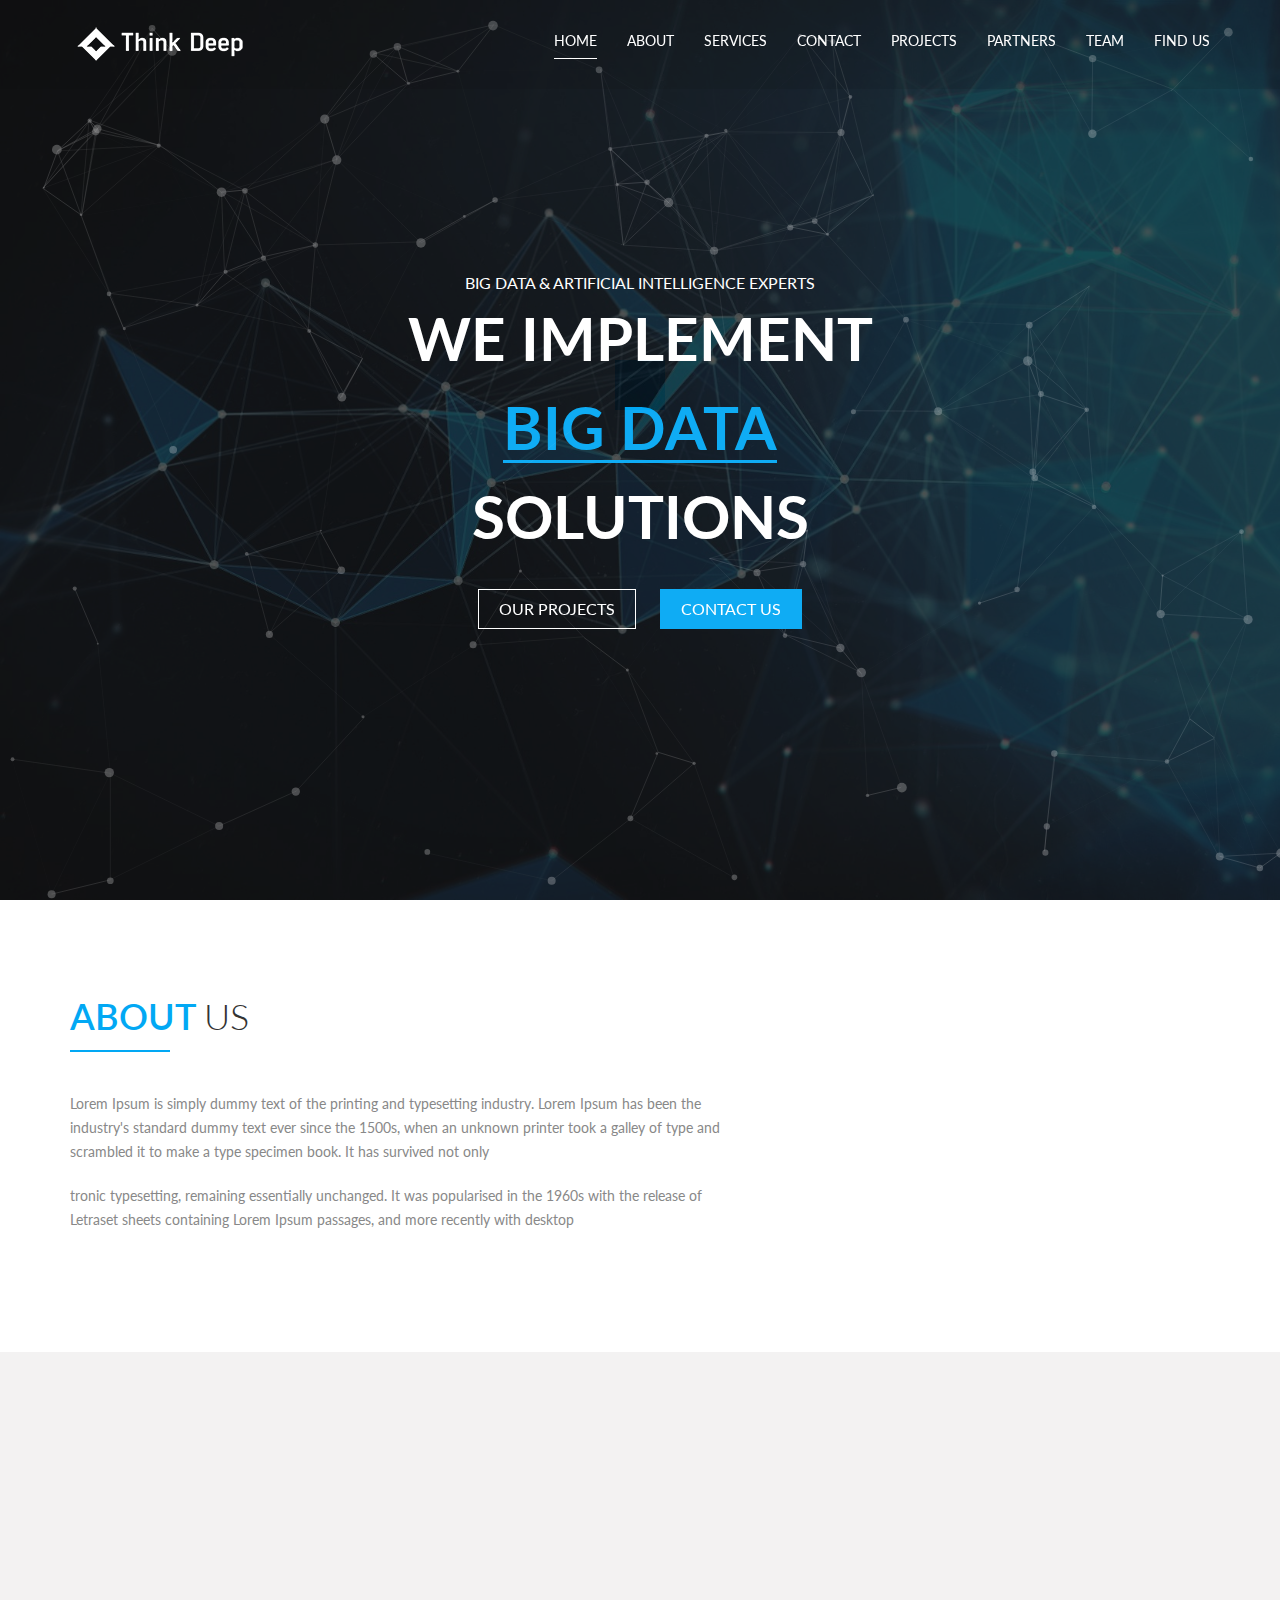
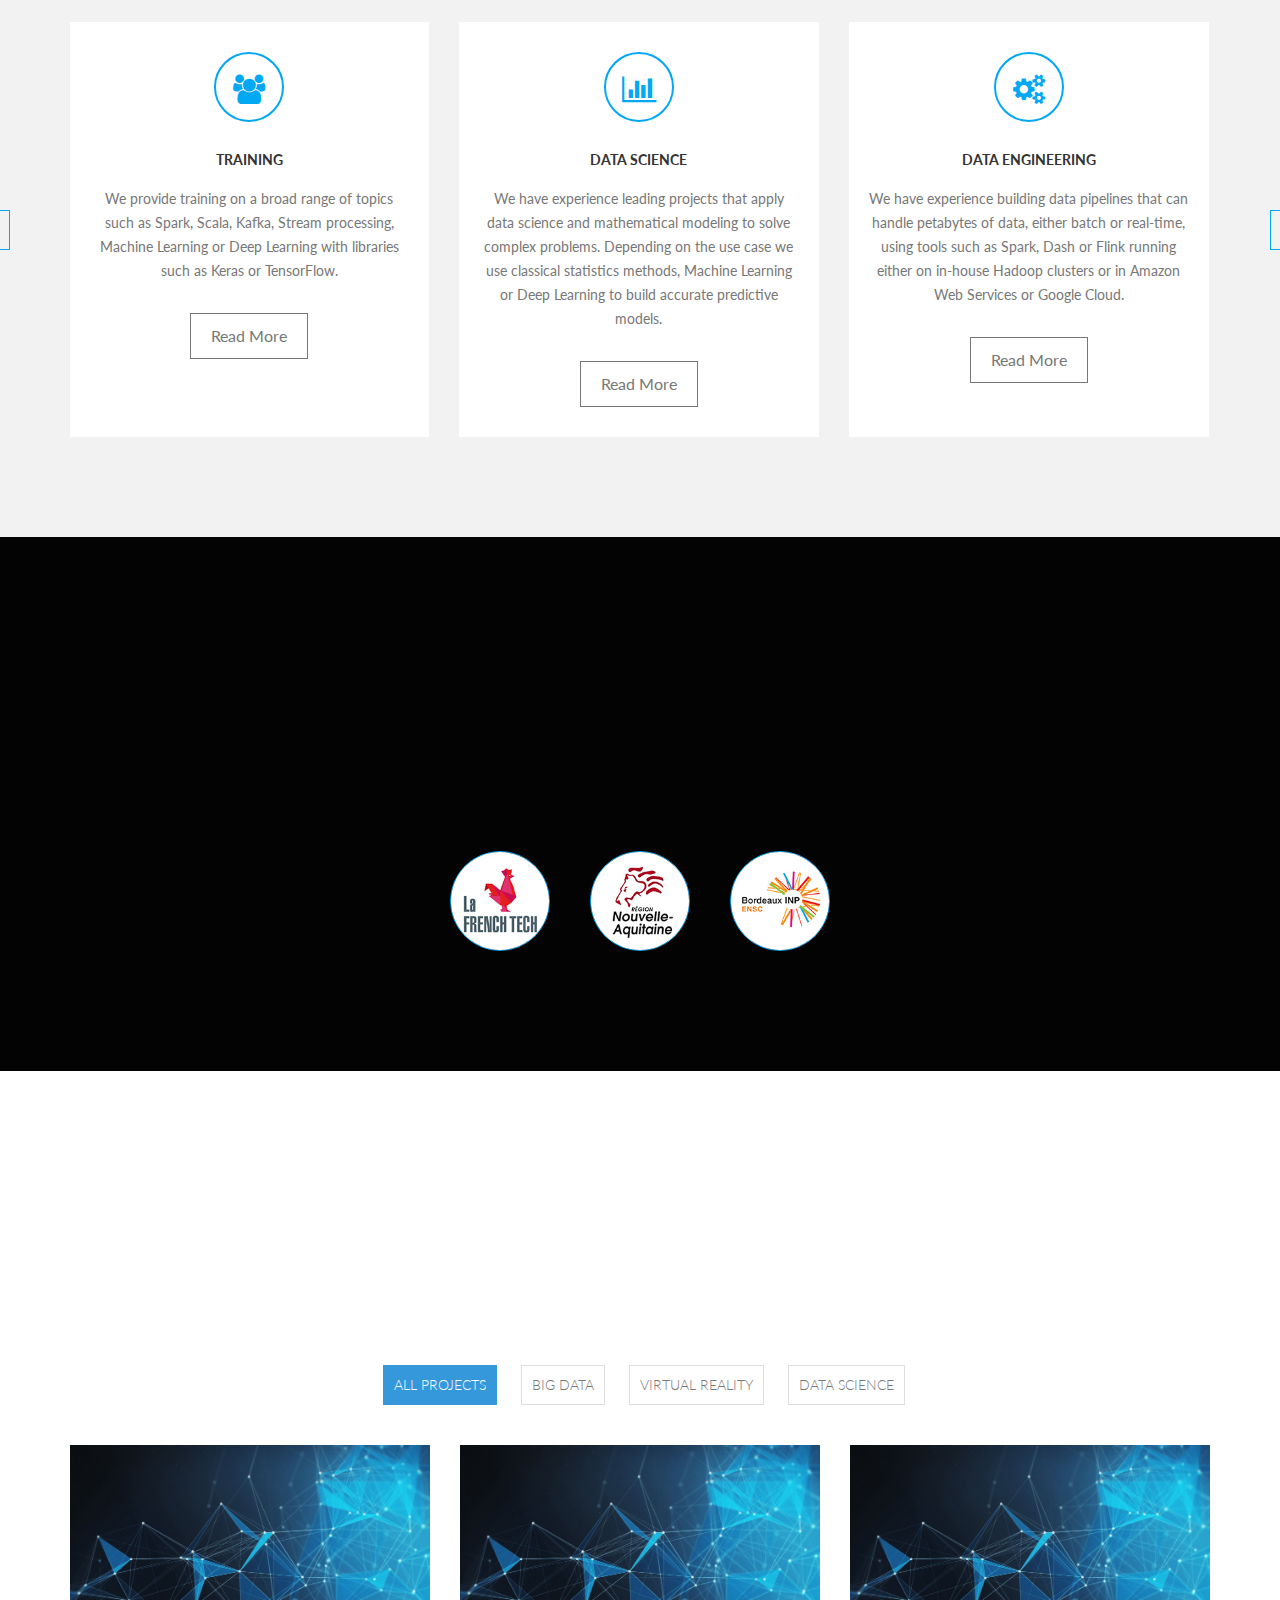
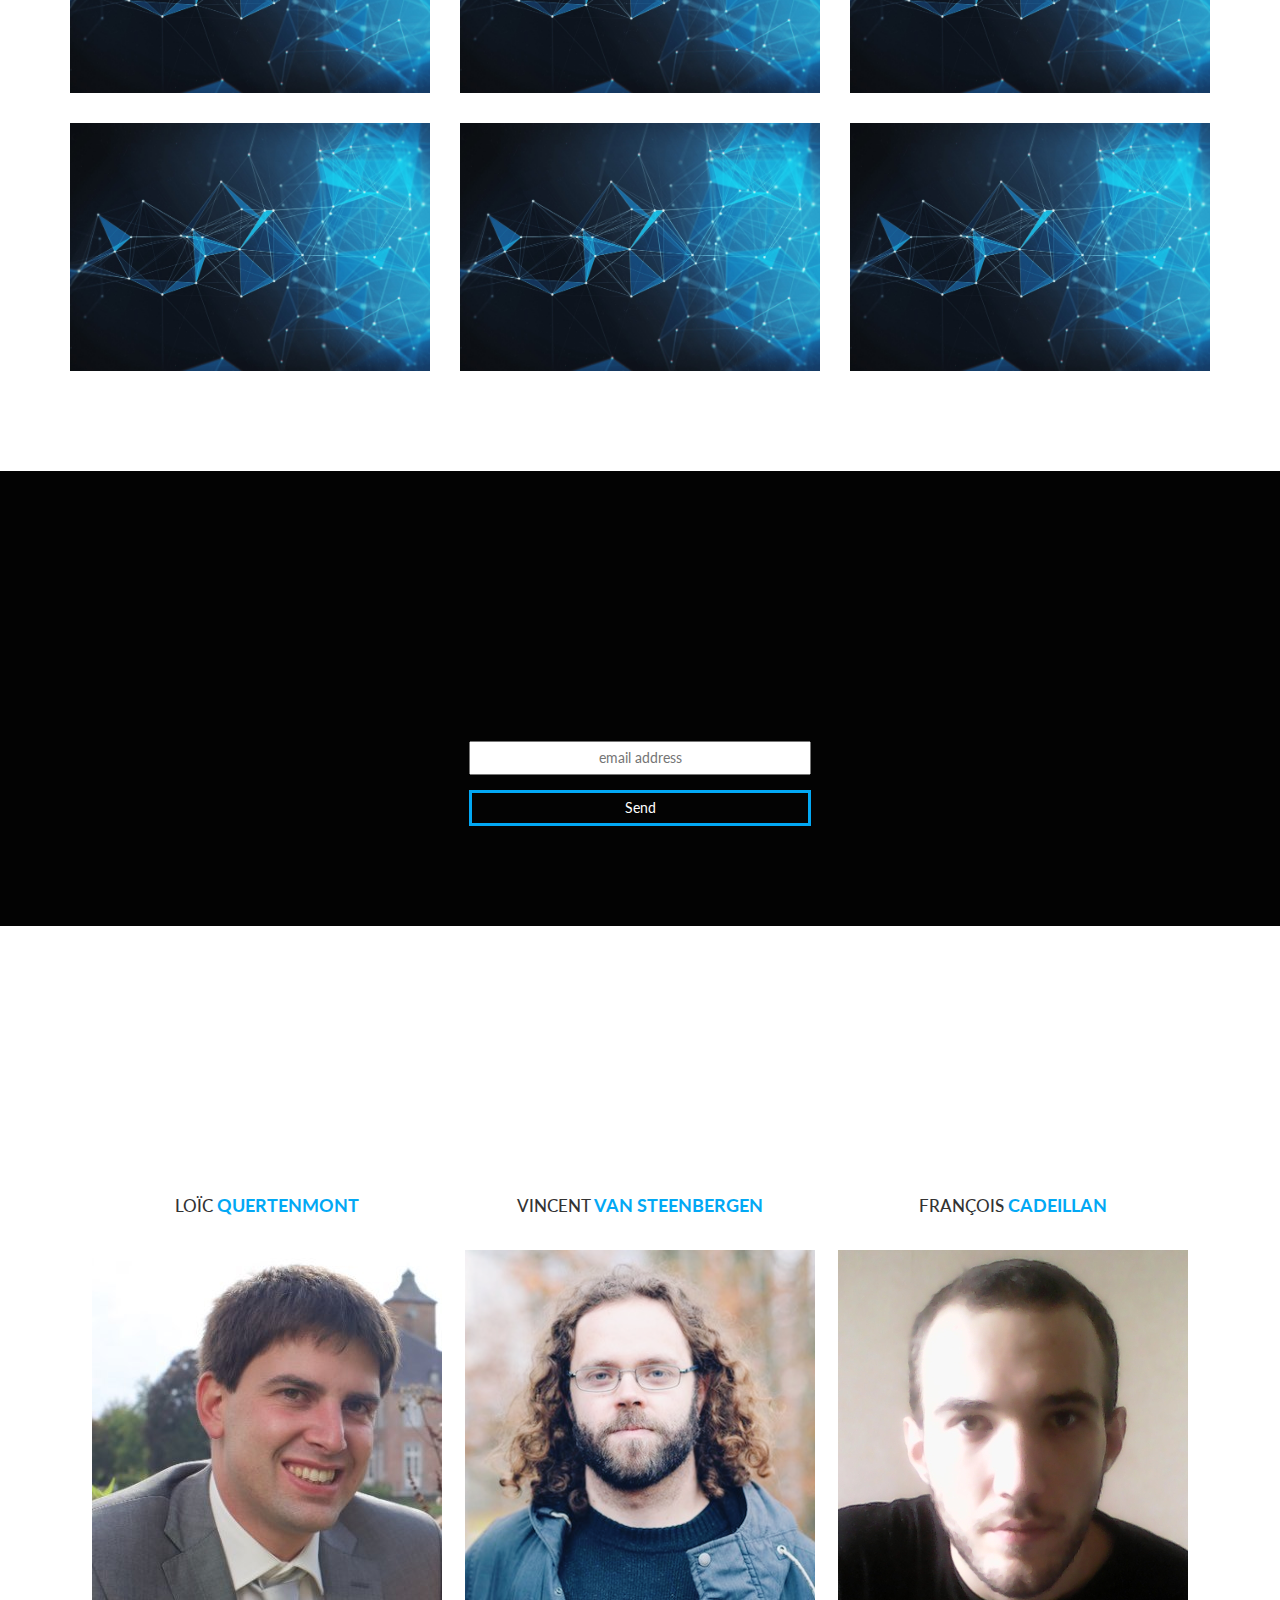
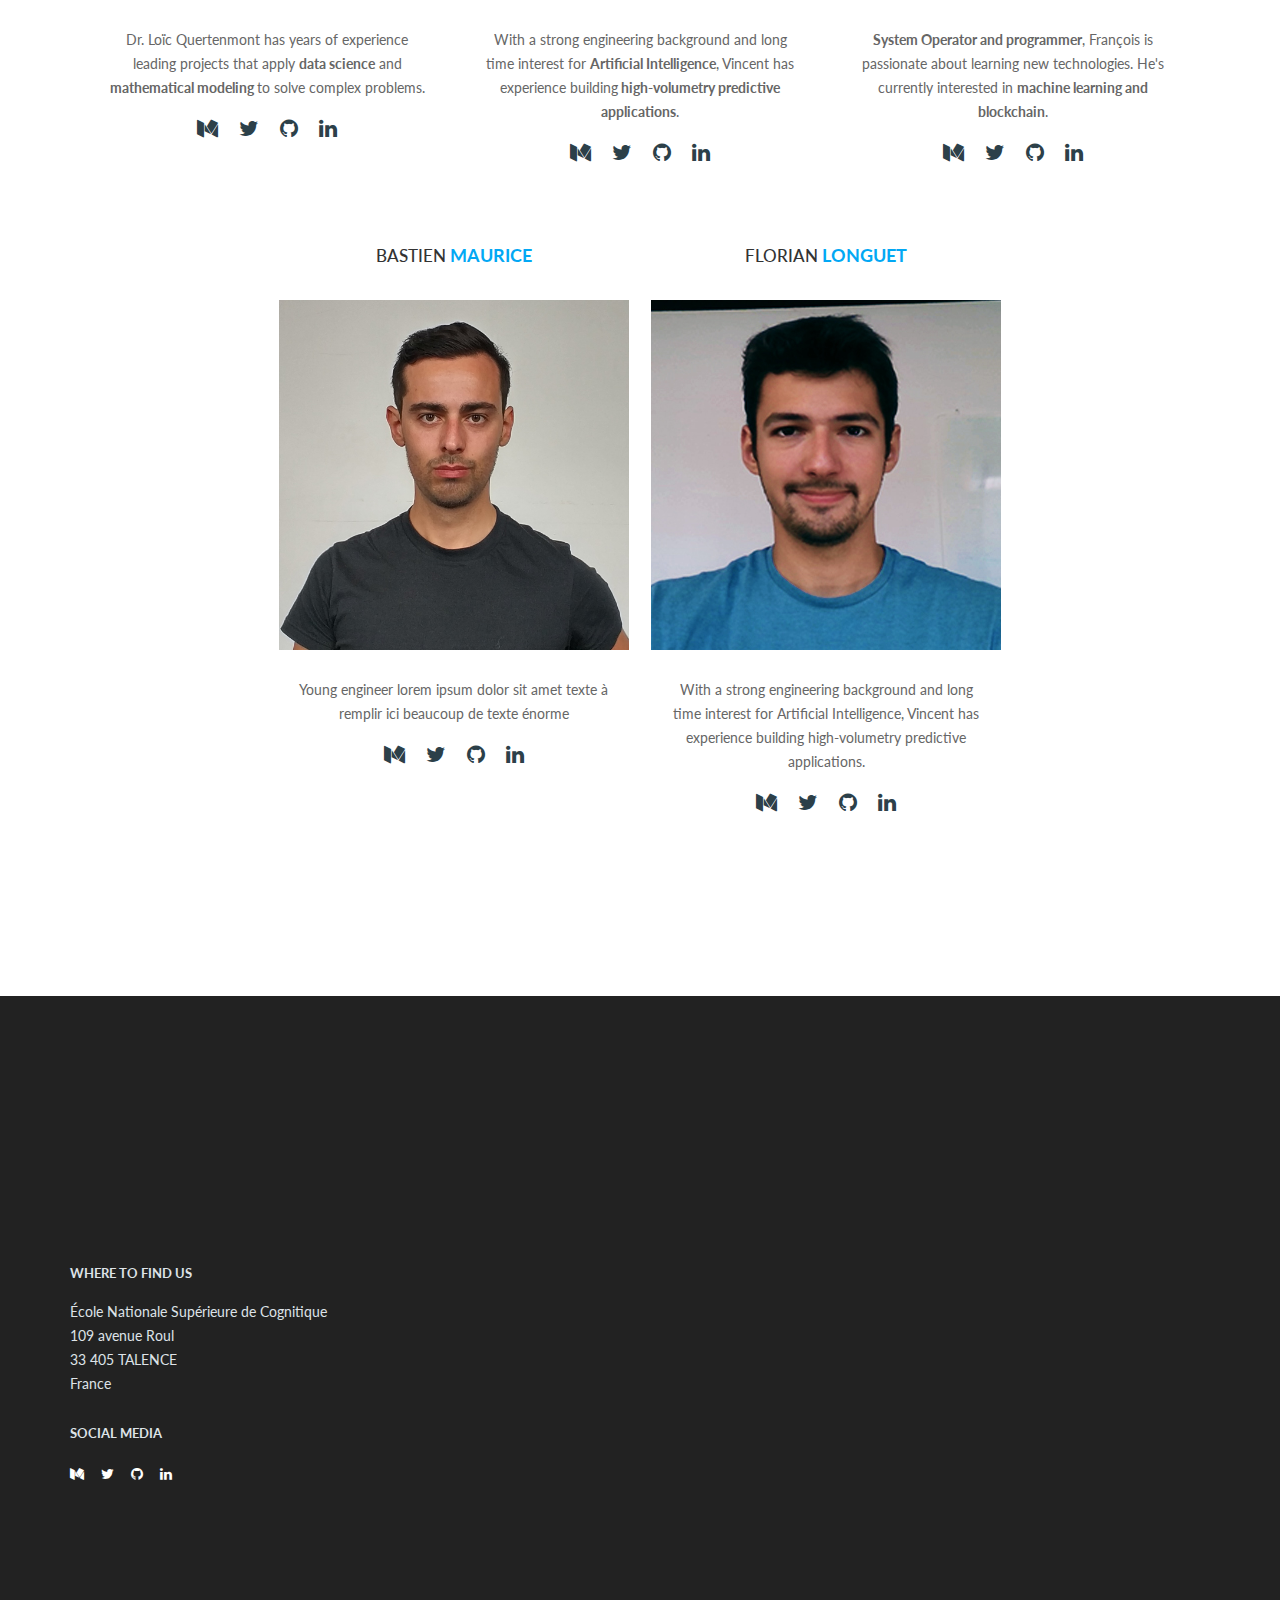
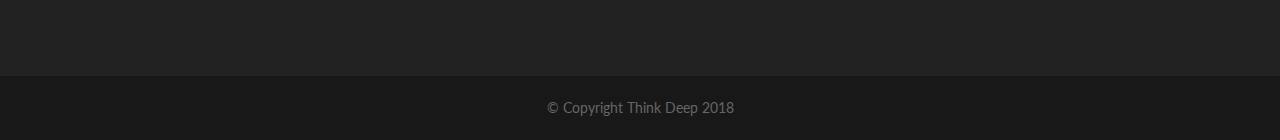
==== v2/index.html @ aaee2338 "Add our project popup" ====
<!DOCTYPE html>
<html lang="en">
	<head>
		<!-- Meta Tag -->
		<meta charset="UTF-8">
		<meta http-equiv="X-UA-Compatible" content="IE=edge">
		<meta name="viewport" content="width=device-width, initial-scale=1">
		<title>ThinkDeep AI</title>
		<meta name="description" content="Think Deep : Big Data & Artificial Intelligence Experts.">
		<meta name="keywords" content="Augmented Reality, Deep Learning, Data Engineering, Architecture, Data Science">
		<meta name="thinkdeep ai" content="thinkdeep.ai">
		<!-- Facebook open graph -- >
		<meta property="og:url"    	           content="http://thinkdeep.ai" />
		<meta property="og:type"               content="website" />
		<meta property="og:title"              content="Think Deep AI" />
		<meta property="og:description"        content="Big Data & Artificial Intelligence Experts." />
		<meta property="og:image"              content="/assets/img/Thinkdeep/aboutus.jpg" />
		<!-- CSS MODIFICATIONS -->
		<link rel="stylesheet" type="text/css" href="assets/css/style modifs.css">
		<!-- External CSS -->
		<link rel="stylesheet" type="text/css" href="assets/css/bootstrap.min.css">
		<link rel="stylesheet" type="text/css" href="assets/css/font-awesome.min.css">
		<link rel="stylesheet" type="text/css" href="assets/css/owl.carousel.min.css">
		<link rel="stylesheet" type="text/css" href="assets/css/owl.theme.default.min.css">
		<link rel="stylesheet" type="text/css" href="assets/css/animate.css">
		<link rel="stylesheet" type="text/css" href="assets/css/magnific-popup.css">
		<link rel="stylesheet" type="text/css" href="assets/css/YTPlayer.css">
		<link rel="stylesheet" type="text/css" href="assets/css/animated-headlines.css">
		<!-- Custom CSS -->
		<link rel="stylesheet" type="text/css" href="assets/css/style.css">
		<link rel="stylesheet" type="text/css" href="assets/css/responsive.css">
		<!-- Google Fonts -->
		<link href="https://fonts.googleapis.com/css?family=Lato:100,300,400,700,900" rel="stylesheet">
		<!-- Color Switcher -->
		<link href="assets/switcher/switcher.css" rel="stylesheet">
		<link href="assets/switcher/style1.css" rel="stylesheet" id="colors">
		<!-- Favicon -->
		<link rel="icon" href="assets/images/Thinkdeep/favicon.png">
		<link rel="apple-touch-icon" href="assets/img/template/apple-touch-icon.png">
		<link rel="apple-touch-icon" sizes="72x72" href="assets/img/template/icon-72x72.png">
		<link rel="apple-touch-icon" sizes="114x114" href="assets/img/template/icon-114x114.png">
		<!-- CSS MODIFICATIONS -->
		<link rel="stylesheet" type="text/css" href="assets/css/style modifs.css">
		<!--[if lt IE 9]>
		<script src="https://oss.maxcdn.com/libs/html5shiv/3.7.0/html5shiv.js"></script>
		<script src="https://oss.maxcdn.com/libs/respond.js/1.4.2/respond.min.js"></script>
		<![endif]-->
		<!-- URL CANONIQUE -->
		<link rel="canonical" href="http://www.thinkdeep.ai/" />
		<!-- leaflet -->
		<script src='https://api.tiles.mapbox.com/mapbox-gl-js/v0.49.0/mapbox-gl.js'></script>
<link href='https://api.tiles.mapbox.com/mapbox-gl-js/v0.49.0/mapbox-gl.css' rel='stylesheet' />


	</head>
	<body data-spy="scroll" data-target=".navbar-fixed-top">
		<!-- Start Preloader Area-->
		<div class="preloader-area">
			<div class="sk-cube-grid">
				<div class="sk-cube sk-cube1"></div>
				<div class="sk-cube sk-cube2"></div>
				<div class="sk-cube sk-cube3"></div>
				<div class="sk-cube sk-cube4"></div>
				<div class="sk-cube sk-cube5"></div>
				<div class="sk-cube sk-cube6"></div>
				<div class="sk-cube sk-cube7"></div>
				<div class="sk-cube sk-cube8"></div>
				<div class="sk-cube sk-cube9"></div>
			</div>
		</div>
		<!--/End Preloader Area-->
		<!-- Navbar -->
		<nav class="navbar navbar-default navbar-fixed-top">
			<div class="container">
				<div class="navbar-header">
					<button type="button" class="navbar-toggle collapsed" data-toggle="collapse" data-target="#main-nav-collapse" aria-expanded="false">
					<span class="sr-only">Toggle navigation</span>
					<span class="icon-bar"></span>
					<span class="icon-bar"></span>
					<span class="icon-bar"></span>
					</button>
					<a class="navbar-brand" href="index.html"><img src="assets/images/Thinkdeep/logo.png" alt="Logo ThinkDeep"></a>
				</div>
				<div class="collapse navbar-collapse" id="main-nav-collapse">
					<ul class="nav navbar-nav navbar-right">
						<li class="active"><a href="#home">Home</a></li>
						<li><a class="smoth-scroll" href="#about-us">About</a></li>
						<li><a class="smoth-scroll" href="#special">Services</a></li>
						<li><a class="smoth-scroll" href="#our-skill">Contact</a></li>
						<li><a class="smoth-scroll" href="#our-portfolio">Projects</a></li>
						<li><a class="smoth-scroll" href="#testimonial">Partners</a></li>
						<li><a class="smoth-scroll" href="#our-team">Team</a></li>
						<li><a class="smoth-scroll" href="#contacts">Find us</a></li>
					</ul>
				</div>
			</div>
		</nav>
		<!-- /End Navbar -->
		<!-- Start Header -->
		<div id="home" class="welcome-slider-area">
			<div class="single-slider" style="background-image:url(assets/images/Thinkdeep/hero-bg.jpg)">
				<div id="particles-js"></div>
				<div class="slider-title">
					<div class="table-cell">
						<p>BIG DATA &amp; ARTIFICIAL INTELLIGENCE EXPERTS</p>
						<h2>WE IMPLEMENT</h2>
						<h2 class="animation-header-text cd-headline loading-bar is-full-width slider-title-animation">
							<span class="cd-words-wrapper"> 
							<b class="is-visible">Big Data</b>
							<b>Machine Learning</b>
							<b>Deep Learning</b>
							<b>Virtual Reality</b>
							</span>
						</h2>
						<h2>SOLUTIONS</h2>
						<div class="button-group slider-animation-up">
							<a class="btn btn-normal-border smoth-scroll" href="#our-portfolio">OUR PROJECTS</a>
							<a class="btn btn-normal smoth-scroll" href="#our-skill">CONTACT US</a>
						</div>
					</div>
				</div>
			</div>
			</div>
		<!--/End Header -->
		<!-- Start About us Area -->
		<section id="about-us" class="">
			<div class="container">
				<div class="row">
					<div class="col-md-7">
						<div class="about-content">
							<h2>About <span > US </span></h2>
							<p>Lorem Ipsum is simply dummy text of the printing and typesetting industry. Lorem Ipsum has been the industry's standard dummy text ever since the 1500s, when an unknown printer took a galley of type and scrambled it to make a type specimen book. It has survived not only</p>
							<p>tronic typesetting, remaining essentially unchanged. It was popularised in the 1960s with the release of Letraset sheets containing Lorem Ipsum passages, and more recently with desktop </p>
						
						</div>
					</div>
					<div class="col-md-5">
						<div class="about-images wow fadeIn">
							<a href="readmore.html"><img src="assets/images/Thinkdeep/north-star.jpg" alt="About us"></a>
						</div>
					</div>
				</div>
			</div>
		</section>
		<!-- /End About us Area -->
		<!-- Start Our Service Area -->
		<section id="special" class="section-padding">
			<div class="container">
				<div class="row">
					<div class="col-xs-12">
						<div class="section-title wow fadeInDown">
							<h2>OUR <span > SERVICES </span ></h2>
							<div class="border-line">
								<span class="border-box"></span>
							</div>
							<p>We help companies from the prototyping phase until the delivery of their projects</p>
						</div>
					</div>
				</div>
				<div class="row">
					<div class="col-sm-12">
						<div id="contener-slider" class="special-item owl-carousel">
							
							<div class="special-single-content text-center">
								<i class="fa fa-users" aria-hidden="true"></i>
								<h3>Training</h3>
								<p>We provide training on a broad range of topics such as Spark, Scala, Kafka, Stream processing, Machine Learning or Deep Learning with libraries such as Keras or TensorFlow.</p>
								<a class="btn-service" href="readmore.html"> Read More</a>
							</div>
							<div class="special-single-content text-center">
								<i class="fa fa-bar-chart" aria-hidden="true"></i>
								<h3>Data Science</h3>
								<p>We have experience leading projects that apply data science and mathematical modeling to solve complex problems. Depending on the use case we use classical statistics methods, Machine Learning or Deep Learning to build accurate predictive models.</p>
								<a class="btn-service" href="readmore.html"> Read More</a>
							</div>
							<div class="special-single-content text-center">
								<i class="fa fa-cogs" aria-hidden="true"></i>
								<h3>Data Engineering</h3>
								<p>We have experience building data pipelines that can handle petabytes of data, either batch or real-time, using tools such as Spark, Dash or Flink running either on in-house Hadoop clusters or in Amazon Web Services or Google Cloud.</p>
								<a class="btn-service" href="readmore.html"> Read More</a>
							</div>
							<div class="special-single-content text-center">
								<i class="fa fa-user-plus" aria-hidden="true"></i>
								<h3>Consulting</h3>
								<p>While we favour long-term partnerships and projects, we are also available for short-term high-level consulting ranging from software architecture, data science, data engineering or training.</p>
								<a class="btn-service" href="readmore.html"> Read More</a>
							</div>
							<div class="special-single-content text-center">
								<i class="fa fa-comment" aria-hidden="true"></i>
								<h3>Coaching</h3>
								<p>We help teams getting up to speed in the long run, providing recurrent coaching and advice through the whole project livecycle, aiming for continuous improvement.</p>
								<a class="btn-service" href="readmore.html"> Read More</a>
							</div>
							<div class="special-single-content text-center">
								<i class="fa fa-object-group" aria-hidden="true"></i>
								<h3>Architecture</h3>
								<p>We combine a high-level view of system design and a down-to-earth approach of problem solving. We do our best to stick to the "no-bullshit" rule and give honest feedback on what are the best tools for the job.</p>
								<a class="btn-service" href="readmore.html"> Read More</a>
							</div>
						</div>
					</div>
				</div>
			</div>
		</section>
		<!-- /End Our Service Area -->
		<!--Start Testimonial Area -->
		<section id="testimonial" class="testimonial section-padding">
			<div class="container">
				<div class="row">
					<div class="col-xs-12">
						<div class="section-title wow fadeInDown">
							<h2>Our <span >Partners</span ></h2>
							<div class="border-line">
								<span class="border-box"></span>
							</div>
							<p>Lorem Ipsum is simply dummy text of the printing and typesetting industry. Lorem Ipsum has been the industry's standard dummy text</p>
						</div>
					</div>
				</div>
				<div class="row">
					<div id="contener-partners" class="col-sm-12">
						
								<div class="testimonial-item-img">
									<img src="assets/images/testimonial/frenchtech.jpg" alt="Partner logo">
								</div>
								<div class="testimonial-item-img">
									<img src="assets/images/testimonial/bordeauxAcquitaine.jpg" alt="Partner logo">
								</div>
								<div class="testimonial-item-img">
									<img src="assets/images/testimonial/ensc.jpg" alt="Partner logo">
								</div>
					</div>
				</div>
			</div>
		</section>
		<!-- /End Testimonial Area -->
		
		<!--Start Our portfolio Area -->
		<section id="our-portfolio" class="portfolio section-padding">
			<div class="container">
				<div class="row">
					<div class="col-xs-12">
						<div class="section-title wow fadeInDown">
							<h2>Our <span> projects</span ></h2>
							<div class="border-line">
								<span class="border-box"></span>
							</div>
							<p>Lorem Ipsum is simply dummy text of the printing and typesetting industry. Lorem Ipsum has been the industry's standard dummy text</p>
						</div>
					</div>
				</div>
				<div class="row">
					<div class="col-xs-12">
						<ul class="portfolio">
							<li class="filter" data-filter="all">All Projects</li>
							<li class="filter" data-filter=".bd">Big Data</li>
							<li class="filter" data-filter=".vr">Virtual Reality</li>
							<li class="filter" data-filter=".ds">Data Science</li>
						</ul>
					</div>
				</div>
				<div class="portfolio-inner">






					<div class="row portfolio-posts">
						<div class="mix bd vr col-sm-6 col-md-4">
							<div class="item">
								<img src="assets/images/Thinkdeep/hero-bg.jpg" alt="Project">
								<div class="portfolio-caption">
									<a href="#test-popup" class="protfolio-link-bt portfolio-img open-popup-link"><i class="fa fa-plus"></i></a>
									<h3>Business Creative Portfolio</h3>
								</div>
								<div id="test-popup" class="white-popup mfp-hide">
 									<img src="assets/images/Thinkdeep/hero-bg.jpg" ><p>Popup content.</p>
								</div>
							</div>
						</div>
						<div class="mix bd vr col-sm-6 col-md-4">
							<div class="item">
								<img src="assets/images/Thinkdeep/hero-bg.jpg" alt="Project">
								<div class="portfolio-caption">
									<a href="assets/images/portfolio/portfolio-1.jpg" class="protfolio-link-bt portfolio-img"><i class="fa fa-plus"></i></a>
									<h3>Business Creative Portfolio</h3>
								</div>
							</div>
						</div>
						<div class="mix bd vr col-sm-6 col-md-4">
							<div class="item">
								<img src="assets/images/Thinkdeep/hero-bg.jpg" alt="Project">
								<div class="portfolio-caption">
									<a href="assets/images/portfolio/portfolio-1.jpg" class="protfolio-link-bt portfolio-img"><i class="fa fa-plus"></i></a>
									<h3>Business Creative Portfolio</h3>
								</div>
							</div>
						</div>
						<div class="mix ds vr col-sm-6 col-md-4">
							<div class="item">
								<img src="assets/images/Thinkdeep/hero-bg.jpg" alt="Project">
								<div class="portfolio-caption">
									<a href="assets/images/portfolio/portfolio-1.jpg" class="protfolio-link-bt portfolio-img"><i class="fa fa-plus"></i></a>
									<h3>Creative Business Portfolio</h3>
								</div>
							</div>
						</div>
						<div class="mix ds vr col-sm-6 col-md-4">
							<div class="item">
								<img src="assets/images/Thinkdeep/hero-bg.jpg" alt="Project">
								<div class="portfolio-caption">
									<a href="assets/images/portfolio/portfolio-1.jpg" class="protfolio-link-bt portfolio-img"><i class="fa fa-plus"></i></a>
									<h3>Business Creative Portfolio</h3>
								</div>
							</div>
						</div>
						<div class="mix development development col-sm-6 col-md-4">
							<div class="item">
								<img src="assets/images/Thinkdeep/hero-bg.jpg" alt="Project">
								<div class="portfolio-caption">
									<a href="assets/images/portfolio/portfolio-1.jpg" class="protfolio-link-bt portfolio-img"><i class="fa fa-plus"></i></a>
									<h3>Business Creative Portfolio</h3>
								</div>
							</div>
						</div>
					</div>
				</div>
			</div>
		</section>
		<!-- /End Our Portfolio Area -->
		
		<!-- Start Our Skill Area -->
		<section id="our-skill" class="section-padding overlay-color-skill">
			<div class="container">
				<div class="row">
					<div class="col-xs-12">
						<div class="section-title wow fadeInDown">
							<h2>Work<span> with us ?</span></h2>
							<div class="border-line">
								<span class="border-box"></span>
							</div>
							<p>If you want to work with us, leave us your email adress</p>
						</div>
						<div id="mc_embed_signup">
							<form action="https://thinkdeep.us19.list-manage.com/subscribe/post?u=34d2188c19b255614b08db4d2&amp;id=fa2a6f2fab" method="post" id="mc-embedded-subscribe-form" name="mc-embedded-subscribe-form" class="validate" target="_blank" novalidate>
   							<div id="mc_embed_signup_scroll">
    
    						<input type="email" value="" name="EMAIL" class="email" id="mce-EMAIL" placeholder="email address" required>
   <!-- real people should not fill this in and expect good things - do not remove this or risk form bot signups-->
   							<div style="position: absolute; left: -5000px;" aria-hidden="true"><input type="text" name="b_34d2188c19b255614b08db4d2_fa2a6f2fab" tabindex="-1" value=""></div>
   							<div class="clear"><input type="submit" value="Send" name="Send" id="mc-embedded-subscribe" class="button"></div>
   						</div>
							</form>
</div>
					</div>
				</div>
			</div>
		</section>
		<!-- /End Our Skill Area  -->
		
		<!--Start Our Team Area -->
		<section id="our-team" class="section-padding">
			<div class="container">
				<div class="row">
					<div class="col-xs-12">
						<div class="section-title wow fadeInDown">
							<h2>Our <span>Team</span></h2>
							<div class="border-line">	
								<span class="border-box"></span>
							</div>
							<p>Meet our experts</p>
						</div>	
					</div>
				</div>
				<div class="content-team" id="content-team1">
					<div class="team-single">
					<h4 class="team">LOÏC <strong>QUERTENMONT</strong></h4>
					<img src="assets/images/Thinkdeep/loic.jpg">
                    <p>Dr. Loïc Quertenmont has years of experience leading projects that apply <STRONG>data science</STRONG> and <strong>mathematical modeling </strong>to solve  complex problems.</p>
                                        	<ul class="social-media-profile">
							<li class="social-buttons">
								<a href="https://medium.com/think-deep" target="_new">
                                    <i class="fa fa-medium"></i>
                                </a>              
                               </li>
							<li class="social-buttons">
								<a href="https://twitter.com/think_deep_ai" target="_new">
                                    <i class="fa fa-twitter"></i>
                               	</a>
							</li>
							<li class="social-buttons">
								<a href="https://github.com/think-deep-ai" target="_new">
                                   	<i class="fa fa-github"></i>
                                </a>
							</li>
							<li class="social-buttons">
								<a href="https://www.linkedin.com/company/think-deep/" target="_new">
                                    <i class="fa fa-linkedin"></i>
                                </a>
							</li>
						</ul>
					</div>
					<div class="team-single">
					<h4 class="team">Vincent <strong>Van Steenbergen</strong></h4>
					<img src="assets/images/Thinkdeep/vincent.png">
					<p>
                    With a strong engineering background and long time interest for <strong>Artificial Intelligence</strong>, Vincent has experience building<strong>
                    high-volumetry predictive applications</strong>.</p>
                    	<ul class="social-media-profile">
							<li class="social-buttons">
								<a href="https://medium.com/think-deep" target="_new">
                                    <i class="fa fa-medium"></i>
                                </a>              
                               </li>
							<li class="social-buttons">
								<a href="https://twitter.com/think_deep_ai" target="_new">
                                    <i class="fa fa-twitter"></i>
                               	</a>
							</li>
							<li class="social-buttons">
								<a href="https://github.com/think-deep-ai" target="_new">
                                   	<i class="fa fa-github"></i>
                                </a>
							</li>
							<li class="social-buttons">
								<a href="https://www.linkedin.com/company/think-deep/" target="_new">
                                    <i class="fa fa-linkedin"></i>
                                </a>
							</li>
						</ul>
					</div>
					<div class="team-single">
					<h4 class="team">FRANÇOIS <strong>CADEILLAN</strong></h4>
					<img src="assets/images/Thinkdeep/tux.jpg">
					<p><strong>System Operator and programmer</strong>, François is passionate about learning new technologies. He's currently interested in <strong>machine learning and blockchain</strong>.</p>
					                    	<ul class="social-media-profile">
							<li class="social-buttons">
								<a href="https://medium.com/think-deep" target="_new">
                                    <i class="fa fa-medium"></i>
                                </a>              
                               </li>
							<li class="social-buttons">
								<a href="https://twitter.com/think_deep_ai" target="_new">
                                    <i class="fa fa-twitter"></i>
                               	</a>
							</li>
							<li class="social-buttons">
								<a href="https://github.com/think-deep-ai" target="_new">
                                   	<i class="fa fa-github"></i>
                                </a>
							</li>
							<li class="social-buttons">
								<a href="https://www.linkedin.com/company/think-deep/" target="_new">
                                    <i class="fa fa-linkedin"></i>
                                </a>
							</li>
						</ul>
					</div>
					<div class="team-single">
					<h4 class="team">BASTIEN <strong>MAURICE</strong></h4>
					<img src="assets/images/Thinkdeep/bastien.jpg">
                    <p>Young engineer lorem ipsum dolor sit amet texte à remplir ici beaucoup de texte énorme</p>
                                        	<ul class="social-media-profile">
							<li class="social-buttons">
								<a href="https://medium.com/think-deep" target="_new">
                                    <i class="fa fa-medium"></i>
                                </a>              
                               </li>
							<li class="social-buttons">
								<a href="https://twitter.com/think_deep_ai" target="_new">
                                    <i class="fa fa-twitter"></i>
                               	</a>
							</li>
							<li class="social-buttons">
								<a href="https://github.com/think-deep-ai" target="_new">
                                   	<i class="fa fa-github"></i>
                                </a>
							</li>
							<li class="social-buttons">
								<a href="https://www.linkedin.com/company/think-deep/" target="_new">
                                    <i class="fa fa-linkedin"></i>
                                </a>
							</li>
						</ul>
					</div>
					<div class="team-single">
					<h4 class="team">Florian <strong>Longuet</strong></h4>
					<img src="assets/images/Thinkdeep/florian.jpg">
					<p>
                    With a strong engineering background and long time interest for Artificial Intelligence, Vincent has experience building high-volumetry predictive applications.</p>
                    	<ul class="social-media-profile">
							<li class="social-buttons">
								<a href="https://medium.com/think-deep" target="_new">
                                    <i class="fa fa-medium"></i>
                                </a>              
                               </li>
							<li class="social-buttons">
								<a href="https://twitter.com/think_deep_ai" target="_new">
                                    <i class="fa fa-twitter"></i>
                               	</a>
							</li>
							<li class="social-buttons">
								<a href="https://github.com/think-deep-ai" target="_new">
                                   	<i class="fa fa-github"></i>
                                </a>
							</li>
							<li class="social-buttons">
								<a href="https://www.linkedin.com/company/think-deep/" target="_new">
                                    <i class="fa fa-linkedin"></i>
                                </a>
							</li>
						</ul>
					</div>
				</div>
				
				
			</div>
		</section>
		<!-- /End Team Area -->
		

		<!-- Footer top Area -->
		<section id="contacts" class="section-padding">
			<div class="container">
				<div class="row">
					<div class="col-xs-12">
						<div class="section-title wow fadeInDown">
							<h2>Where <span>are we ?</span></h2>
							<div class="border-line">
								<span class="border-box"></span>		
							</div>
							<p>Reach out for a new project or just to get in touch</p>
						</div>
					</div>
				</div>
				<div class="row">
					<div class="col-md-4">
						<div class="footer-single-contact">
							<div class="address-single-contact">
								<h6>Where to find us</h6>
								<p>École Nationale Supérieure de Cognitique</p>
								<p>109 avenue Roul</p>
								<p>33 405 TALENCE</p>
								<p>France</p>
							</div>
		
							<div class="address-single-contact">
								<h6>Social Media</h6>
								<ul class="social-media">
									<li class="social-buttons">
										<a href="https://medium.com/think-deep" target="_new">
                                    		<i class="fa fa-medium"></i>
                                		</a>
                                	</li>
									<li class="social-buttons">
										<a href="https://twitter.com/think_deep_ai" target="_new">
                                    		<i class="fa fa-twitter"></i>
                               			</a>
									</li>
									<li class="social-buttons">
										<a href="https://github.com/think-deep-ai" target="_new">
                                   			<i class="fa fa-github"></i>
                                		</a>
									</li>
									<li class="social-buttons">
										<a href="https://www.linkedin.com/company/think-deep/" target="_new">
                                    		<i class="fa fa-linkedin"></i>
                                		</a>
									</li>
								</ul>
							</div>
						</div>
					</div>
					<div class="col-md-8">
						<div class="footer-single-contact">
						 <div id="map">
						 </div>
						 <script>
							mapboxgl.accessToken = "pk.eyJ1IjoiZmxvcmlhbnRoaW5rZGVlcCIsImEiOiJjam41cnUxdDkwbHNxM3RtamljMXhnd241In0.PPgvuWJd_Z5kplTeXnAszg";

						/* Map: This represents the map on the page. */
							var map = new mapboxgl.Map({
							  container: "map",
							  style: "mapbox://styles/florianthinkdeep/cjn5rwy4l0n6f2rmfk715ap68",
							  zoom:15,
							  center: [-0.59696,44.80651]
							});

							map.on("load", function () {
							  /* Image: An image is loaded and added to the map. */
							  map.loadImage("https://thinkdeep.ai/v2/pin.png", function(error, image) {
							      if (error) throw error;
							      map.addImage("custom-marker", image);
							      /* Style layer: A style layer ties together the source and image and specifies how they are displayed on the map. */
							      map.addLayer({
							        id: "markers",
					        type: "symbol",
					        /* Source: A data source specifies the geographic coordinate where the image marker gets placed. */
					        source: {
					          type: "geojson",
					          data: {
					            type: "FeatureCollection",
					            features:[{"type":"Feature","geometry":{"type":"Point","coordinates":[-0.5972169457449752,44.80640407232298]}}]
					           }
					        },
					  
					        layout: {
					          "icon-image": "custom-marker",
					        }
					     	});
					    });
					});
  						</script>	
 
						</div>
					</div>
				</div>
			</div>
		</section>
		<!-- /End Footer top Area -->
		<!-- footer Area -->
		<footer id="footer">
			<div class="container">
				<div class="row">
					<div class="col-md-12">
						<div class="footer-buttom">
							<p>© Copyright Think Deep 2018</p>
						</div>
					</div>
				</div>
			</div>
		</footer>
		<!-- /End Footer Area -->
		<!-- jQuery js -->
		<script src="assets/js/jquery.min.js"></script>
		<!-- BootStrap js -->
		<script src="assets/js/bootstrap.min.js"></script>
		<!-- OwlCarousel Js  -->
		<script src="assets/js/owl.carousel.min.js"></script>
		<!-- Wow js -->
		<script src="assets/js/wow.min.js"></script>
		<!-- Parallas Js-->
		<script src="assets/js/jquery.stellar.min.js"></script>
		<!-- Smooth Scroll Js -->
		<script src="assets/js/SmoothScroll.js"></script>
		<!-- Skill Easypiechart,Inview js -->
		<script src="assets/js/jquery.easypiechart.min.js"></script>
		<script src="assets/js/jquery.inview.min.js"></script>
		<!-- particles JS -->
		<script src="assets/js/particles.min.js"></script>
		<script src="assets/js/app.js"></script>
		<!-- animated headlines JS -->
		<script src="assets/js/animated-headlines.js"></script>
		<!-- Counterup, Waypoints Js -->
		<script src="assets/js/jquery.counterup.min.js"></script>
		<script src="assets/js/jquery.waypoints.min.js"></script>
		<!-- Magnific Popup Js -->
		<script src="assets/js/jquery.magnific-popup.min.js"></script>
		<!-- Mixitup Js -->
		<script src="assets/js/jquery.mixitup.js"></script>
		<script src="assets/js/jquery.mb.YTPlayer.min.js"></script>
		<!-- Color Switcher js -->
		<script src="assets/switcher/switcher.js"></script>
		<!-- Main Custom Js -->
		<script src="assets/js/custom.js"></script>
	</body>
</html>
---- v2/assets/css/style modifs.css ----
::-moz-selection{ /*@bugfix mozilla*/
    background: orange; /* REMPLACER PAR LA COULEUR DÉSIRÉE*/
    color: #fff;
}
::selection{ /* effet souris  */
    background: orange; /* REMPLACER PAR LA COULEUR DÉSIRÉE*/
    color: #fff;
}
#particles-js{
	opacity: 0.5;
}

#cd-words-wrapper{
	background-color:#02a8f4;
}
.social-media{
	list-style:none;
	padding:0;
	margin:0;
}
.social-buttons{
	display:inline;
	margin-right:1em;
	font-weight : bold;
}
.social-buttons a{
	color:white;
}
.social-buttons a:hover{
	color:#02a8f4;
}
.content-team{
	display: flex;
	flex-wrap: wrap;
	justify-content: center;
}

.team-single{
text-align:center;
max-width: 350px;
margin:0 1% 80px 1%;	
}
.team-single h4 {
	margin-bottom:2em;
}
.team-single p {
	margin-top:1em;
	padding:1em;
}
#about-us{
	padding:100px 0;
}
.team-single .social-media-profile a{
	color:#2C4049;
	width:100%;
}
#contener-slider{
	display:flex;
}
.team{
	font-weight: 500;
}
.team strong{
	color:#02a8f4;
	font-size: 1.03em;
}
.team-single .social-media-profile{
	padding:0;
	margin:0;
	width:40%;
	margin:auto;
	display:flex;
	justify-content: space-between;
}
.team-single .social-buttons{
	display:inline;
	margin-right:0em;
	font-size: 1.5em;
}
.team-single .social-buttons :hover{
color:#02a8f4;
}
.testimonial-item-img img{
	float:left;
	min-width:70px;
	margin:20px;
}
#contener-partners{
	display:flex;
	justify-content: center;
	flex-wrap:wrap;
}
.readmore{
	padding:10% 0 5% 0;
}
#contacts h2, #contacts p, #contacts h6{
	color:#DEE3E8;
}
#map{ height: 310px	; }

.email{
	text-align:center;
	width:30%;
	color:black;
	margin-bottom: 	15px;	
}
#mc_embed_signup_scroll{
	text-align: center;

}
#mc-embedded-subscribe{
	color: 	white;
	width:30%;
  background-color: rgba(0, 0, 0, 0);
  border:solid 3px #02a8f4;
}
#mc-embedded-subscribe:hover{
	background-color:rgba(2, 168, 244, 1);
}


.white-popup {
  position: relative;
  background: #FFF;
  width: auto;
  max-width: 500px;
  margin: 20px auto;
}

.white-popup p{
	text-align: center;
	padding:10px 0 10px 0;
}
.white-popup img{
}
---- v2/assets/css/YTPlayer.css ----
/*___________________________________________________________________________________________________________________________________________________
 _ jquery.mb.components                                                                                                                             _
 _                                                                                                                                                  _
 _ file: mb.YTPlayer.css                                                                                                                            _
 _ last modified: 19/08/14 19.57                                                                                                                    _
 _                                                                                                                                                  _
 _ Open Lab s.r.l., Florence - Italy                                                                                                                _
 _                                                                                                                                                  _
 _ email: matteo@open-lab.com                                                                                                                       _
 _ site: http://pupunzi.com                                                                                                                         _
 _       http://open-lab.com                                                                                                                        _
 _ blog: http://pupunzi.open-lab.com                                                                                                                _
 _ Q&A:  http://jquery.pupunzi.com                                                                                                                  _
 _                                                                                                                                                  _
 _ Licences: MIT, GPL                                                                                                                               _
 _    http://www.opensource.org/licenses/mit-license.php                                                                                            _
 _    http://www.gnu.org/licenses/gpl.html                                                                                                          _
 _                                                                                                                                                  _
 _ Copyright (c) 2001-2014. Matteo Bicocchi (Pupunzi);                                                                                              _
 ___________________________________________________________________________________________________________________________________________________*/


@charset"UTF-8";

/* Generated by Font Squirrel (http://www.fontsquirrel.com) on May 30, 2013 */

@font-face {
  font-family: 'ytpregular';
  src: url('ytp-regular.eot');
}

@font-face {
  font-family: 'ytpregular';
  src: url([data-uri]) format('woff'),
  url('ytp-regular.ttf') format('truetype');
  font-weight: normal;
  font-style: normal;

}
.mb_YTVPlayer :focus {
  outline: 0;
}

.mb_YTVPlayer{
  display:block;
  transform:translateZ(0);
  transform-style: preserve-3d;
  perspective: 1000;
  backface-visibility: hidden;
  transform:translate3d(0,0,0);
  animation-timing-function: linear;
}

.mb_YTVPlayer.fullscreen{
  display:block!important;
  position: fixed!important;
  width: 100%!important;
  height: 100%!important;
  top: 0!important;
  left: 0!important;
  margin: 0!important;
  border: none !important;
}

.mb_YTVPlayer.fullscreen .mbYTP_wrapper{
  opacity:1 !important;
}


.mbYTP_wrapper iframe{
  max-width: 4000px !important;
}

.inline_YTPlayer{
  margin-bottom: 20px;
  vertical-align:top;
  position:relative;
  left:0;
  overflow: hidden;
  border-radius: 4px;
  -moz-box-shadow: 0 0 5px rgba(0,0,0,.7);
  -webkit-box-shadow: 0 0 5px rgba(0,0,0,.7);
  box-shadow: 0 0 5px rgba(0,0,0,.7);
  background: rgba(0,0,0,.5);
}

.inline_YTPlayer img{
  border: none!important;
  -moz-transform: none!important;
  -webkit-transform: none!important;
  -o-transform: none!important;
  transform: none!important;
  margin:0!important;
  padding:0!important
}

/*CONTROL BAR*/

.mb_YTVPBar .ytpicon{
  font-size: 20px;
  font-family: 'ytpregular';
}

.mb_YTVPBar .mb_YTVPUrl.ytpicon{
  font-size: 30px;
}


.mb_YTVPBar{

  transition: opacity 1s;
  -moz-transition: opacity 1s;
  -webkit-transition: opacity 1s;
  -o-transition: opacity 1s;

  display:block;
  width:100%;
  height:10px;
  padding:5px;
  background:#333;
  position:fixed;
  bottom:0;
  left:0;
  -moz-box-sizing:padding-box;
  -webkit-box-sizing:border-box;
  text-align:left;
  z-index: 1000;
  font: 14px/16px sans-serif;
  color:white;
  opacity:.1;
}

.mb_YTVPBar.visible, .mb_YTVPBar:hover{
  opacity:1;
}


.mb_YTVPBar .buttonBar{

  transition: all 1s;
  -moz-transition: all 1s;
  -webkit-transition: all 1s;
  -o-transition: all 1s;

  background:transparent;
  font:12px/14px Calibri;
  position:absolute;
  top:-30px;
  left:0;
  padding: 5px;
  width:100%;
  -moz-box-sizing: border-box;
  -webkit-box-sizing: border-box;
  -o-box-sizing: border-box;
  box-sizing: border-box;
}
.mb_YTVPBar:hover .buttonBar{
  background: rgba(0,0,0,0.4);
}

.mb_YTVPBar span{
  display:inline-block;
  font:16px/20px Calibri, sans-serif;
  position:relative;
  width: 30px;
  height: 25px;
  vertical-align: middle;
}
.mb_YTVPBar span.mb_YTVPTime{
  width: 130px;
}

.mb_YTVPBar span.mb_YTVPUrl,.mb_YTVPBar span.mb_OnlyYT {
  position: absolute;
  width: auto;
  display:block;
  top:6px;
  right:10px;
  cursor: pointer;
}
.mb_YTVPBar span.mb_YTVPUrl img{
  width: 60px;
}

.mb_YTVPBar span.mb_OnlyYT {
  left:185px;
  right: auto;
}
.mb_YTVPBar span.mb_OnlyYT img{
  width: 25px;
}

.mb_YTVPBar span.mb_YTVPUrl a{
  color:white;
}

.mb_YTVPPlaypause,.mb_YTVPlayer .mb_YTVPPlaypause img{
  cursor:pointer;
}

.mb_YTVPMuteUnmute{
  cursor:pointer;
}

/*PROGRESS BAR*/
.mb_YTVPProgress{
  height:10px;
  width:100%;
  background:#222;
  bottom:0;
  left:0;
}

.mb_YTVPLoaded{
  height:10px;
  width:0;
  background:#444;
  left:0;
}

.mb_YTVTime{
  height:5px;
  width:0;
  background:#fff;
  bottom:0;
  left:0;
  -moz-box-shadow:#666666 1px 1px 3px;
  -webkit-box-shadow:#666666 1px 1px 3px;
}

.YTPOverlay{
  backface-visibility: hidden;
  -webkit-backface-visibility: hidden;
  -webkit-transform-style: "flat"
}

/*RASTER OVERLAY*/
.YTPOverlay.raster{
  background: url("../images/raster.png");
}

.YTPOverlay.raster.retina{
  background: url("../images/raster@2x.png");
}

.YTPOverlay.raster-dot{
  background: url("../images/raster_dot.png");
}

.YTPOverlay.raster-dot.retina{
  background: url("../images/raster_dot@2x.png");
}
---- v2/assets/css/animated-headlines.css ----
/* -------------------------------- 

Primary style

-------------------------------- */
*, *::after, *::before {
  -webkit-box-sizing: border-box;
  -moz-box-sizing: border-box;
  box-sizing: border-box;
}

html * {
  -webkit-font-smoothing: antialiased;
  -moz-osx-font-smoothing: grayscale;
}

html {
  font-size: 62.5%;
}

body {
  font-size: 1.6rem;
  font-family: "Source Sans Pro", sans-serif;
  color: #aebcb9;
  background-color: #0d0d0d;
}

a {
  text-decoration: none;
}

.cd-title {
  position: relative;
  height: 160px;
  line-height: 230px;
  text-align: center;
}
.cd-title h1 {
  font-size: 2.4rem;
  font-weight: 700;
}
@media only screen and (min-width: 768px) {
  .cd-title {
    line-height: 250px;
  }
}
@media only screen and (min-width: 1170px) {
  .cd-title {
    height: 200px;
    line-height: 300px;
  }
  .cd-title h1 {
    font-size: 3rem;
  }
}

.cd-intro {
  width: 90%;
  max-width: 768px;
  text-align: center;
}

.cd-intro {
  margin: 4em auto;
}
@media only screen and (min-width: 768px) {
  .cd-intro {
    margin: 5em auto;
  }
}
@media only screen and (min-width: 1170px) {
  .cd-intro {
    margin: 6em auto;
  }
}

.cd-headline {
  font-size: 3rem;
  line-height: 1.2;
}
@media only screen and (min-width: 768px) {
  .cd-headline {
    font-size: 4.4rem;
    font-weight: 300;
  }
}
@media only screen and (min-width: 1170px) {
  .cd-headline {
    font-size: 6rem;
  }
}

.cd-words-wrapper {
  display: inline-block;
  position: relative;
  text-align: left;
}
.cd-words-wrapper b {
  display: inline-block;
  position: absolute;
  white-space: nowrap;
  left: 0;
  top: 0;
}
.cd-words-wrapper b.is-visible {
  position: relative;
}
.no-js .cd-words-wrapper b {
  opacity: 0;
}
.no-js .cd-words-wrapper b.is-visible {
  opacity: 1;
}

/* -------------------------------- 

xrotate-1 

-------------------------------- */
.cd-headline.rotate-1 .cd-words-wrapper {
  -webkit-perspective: 300px;
  -moz-perspective: 300px;
  perspective: 300px;
}
.cd-headline.rotate-1 b {
  opacity: 0;
  -webkit-transform-origin: 50% 100%;
  -moz-transform-origin: 50% 100%;
  -ms-transform-origin: 50% 100%;
  -o-transform-origin: 50% 100%;
  transform-origin: 50% 100%;
  -webkit-transform: rotateX(180deg);
  -moz-transform: rotateX(180deg);
  -ms-transform: rotateX(180deg);
  -o-transform: rotateX(180deg);
  transform: rotateX(180deg);
}
.cd-headline.rotate-1 b.is-visible {
  opacity: 1;
  -webkit-transform: rotateX(0deg);
  -moz-transform: rotateX(0deg);
  -ms-transform: rotateX(0deg);
  -o-transform: rotateX(0deg);
  transform: rotateX(0deg);
  -webkit-animation: cd-rotate-1-in 1.2s;
  -moz-animation: cd-rotate-1-in 1.2s;
  animation: cd-rotate-1-in 1.2s;
}
.cd-headline.rotate-1 b.is-hidden {
  -webkit-transform: rotateX(180deg);
  -moz-transform: rotateX(180deg);
  -ms-transform: rotateX(180deg);
  -o-transform: rotateX(180deg);
  transform: rotateX(180deg);
  -webkit-animation: cd-rotate-1-out 1.2s;
  -moz-animation: cd-rotate-1-out 1.2s;
  animation: cd-rotate-1-out 1.2s;
}

@-webkit-keyframes cd-rotate-1-in {
  0% {
    -webkit-transform: rotateX(180deg);
    opacity: 0;
  }
  35% {
    -webkit-transform: rotateX(120deg);
    opacity: 0;
  }
  65% {
    opacity: 0;
  }
  100% {
    -webkit-transform: rotateX(360deg);
    opacity: 1;
  }
}
@-moz-keyframes cd-rotate-1-in {
  0% {
    -moz-transform: rotateX(180deg);
    opacity: 0;
  }
  35% {
    -moz-transform: rotateX(120deg);
    opacity: 0;
  }
  65% {
    opacity: 0;
  }
  100% {
    -moz-transform: rotateX(360deg);
    opacity: 1;
  }
}
@keyframes cd-rotate-1-in {
  0% {
    -webkit-transform: rotateX(180deg);
    -moz-transform: rotateX(180deg);
    -ms-transform: rotateX(180deg);
    -o-transform: rotateX(180deg);
    transform: rotateX(180deg);
    opacity: 0;
  }
  35% {
    -webkit-transform: rotateX(120deg);
    -moz-transform: rotateX(120deg);
    -ms-transform: rotateX(120deg);
    -o-transform: rotateX(120deg);
    transform: rotateX(120deg);
    opacity: 0;
  }
  65% {
    opacity: 0;
  }
  100% {
    -webkit-transform: rotateX(360deg);
    -moz-transform: rotateX(360deg);
    -ms-transform: rotateX(360deg);
    -o-transform: rotateX(360deg);
    transform: rotateX(360deg);
    opacity: 1;
  }
}
@-webkit-keyframes cd-rotate-1-out {
  0% {
    -webkit-transform: rotateX(0deg);
    opacity: 1;
  }
  35% {
    -webkit-transform: rotateX(-40deg);
    opacity: 1;
  }
  65% {
    opacity: 0;
  }
  100% {
    -webkit-transform: rotateX(180deg);
    opacity: 0;
  }
}
@-moz-keyframes cd-rotate-1-out {
  0% {
    -moz-transform: rotateX(0deg);
    opacity: 1;
  }
  35% {
    -moz-transform: rotateX(-40deg);
    opacity: 1;
  }
  65% {
    opacity: 0;
  }
  100% {
    -moz-transform: rotateX(180deg);
    opacity: 0;
  }
}
@keyframes cd-rotate-1-out {
  0% {
    -webkit-transform: rotateX(0deg);
    -moz-transform: rotateX(0deg);
    -ms-transform: rotateX(0deg);
    -o-transform: rotateX(0deg);
    transform: rotateX(0deg);
    opacity: 1;
  }
  35% {
    -webkit-transform: rotateX(-40deg);
    -moz-transform: rotateX(-40deg);
    -ms-transform: rotateX(-40deg);
    -o-transform: rotateX(-40deg);
    transform: rotateX(-40deg);
    opacity: 1;
  }
  65% {
    opacity: 0;
  }
  100% {
    -webkit-transform: rotateX(180deg);
    -moz-transform: rotateX(180deg);
    -ms-transform: rotateX(180deg);
    -o-transform: rotateX(180deg);
    transform: rotateX(180deg);
    opacity: 0;
  }
}
/* -------------------------------- 

xtype 

-------------------------------- */
.cd-headline.type .cd-words-wrapper {
  vertical-align: top;
  overflow: hidden;
}
.cd-headline.type .cd-words-wrapper::after {
  /* vertical bar */
  content: '';
  position: absolute;
  right: 0;
  top: 50%;
  bottom: auto;
  -webkit-transform: translateY(-50%);
  -moz-transform: translateY(-50%);
  -ms-transform: translateY(-50%);
  -o-transform: translateY(-50%);
  transform: translateY(-50%);
  height: 90%;
  width: 1px;
  background-color: #aebcb9;
}
.cd-headline.type .cd-words-wrapper.waiting::after {
  -webkit-animation: cd-pulse 1s infinite;
  -moz-animation: cd-pulse 1s infinite;
  animation: cd-pulse 1s infinite;
}
.cd-headline.type .cd-words-wrapper.selected {
  background-color: #aebcb9;
}
.cd-headline.type .cd-words-wrapper.selected::after {
  visibility: hidden;
}
.cd-headline.type .cd-words-wrapper.selected b {
  color: #0d0d0d;
}
.cd-headline.type b {
  visibility: hidden;
}
.cd-headline.type b.is-visible {
  visibility: visible;
}
.cd-headline.type i {
  position: absolute;
  visibility: hidden;
}
.cd-headline.type i.in {
  position: relative;
  visibility: visible;
}

@-webkit-keyframes cd-pulse {
  0% {
    -webkit-transform: translateY(-50%) scale(1);
    opacity: 1;
  }
  40% {
    -webkit-transform: translateY(-50%) scale(0.9);
    opacity: 0;
  }
  100% {
    -webkit-transform: translateY(-50%) scale(0);
    opacity: 0;
  }
}
@-moz-keyframes cd-pulse {
  0% {
    -moz-transform: translateY(-50%) scale(1);
    opacity: 1;
  }
  40% {
    -moz-transform: translateY(-50%) scale(0.9);
    opacity: 0;
  }
  100% {
    -moz-transform: translateY(-50%) scale(0);
    opacity: 0;
  }
}
@keyframes cd-pulse {
  0% {
    -webkit-transform: translateY(-50%) scale(1);
    -moz-transform: translateY(-50%) scale(1);
    -ms-transform: translateY(-50%) scale(1);
    -o-transform: translateY(-50%) scale(1);
    transform: translateY(-50%) scale(1);
    opacity: 1;
  }
  40% {
    -webkit-transform: translateY(-50%) scale(0.9);
    -moz-transform: translateY(-50%) scale(0.9);
    -ms-transform: translateY(-50%) scale(0.9);
    -o-transform: translateY(-50%) scale(0.9);
    transform: translateY(-50%) scale(0.9);
    opacity: 0;
  }
  100% {
    -webkit-transform: translateY(-50%) scale(0);
    -moz-transform: translateY(-50%) scale(0);
    -ms-transform: translateY(-50%) scale(0);
    -o-transform: translateY(-50%) scale(0);
    transform: translateY(-50%) scale(0);
    opacity: 0;
  }
}
/* -------------------------------- 

xrotate-2 

-------------------------------- */
.cd-headline.rotate-2 .cd-words-wrapper {
  -webkit-perspective: 300px;
  -moz-perspective: 300px;
  perspective: 300px;
}
.cd-headline.rotate-2 i, .cd-headline.rotate-2 em {
  display: inline-block;
  -webkit-backface-visibility: hidden;
  backface-visibility: hidden;
}
.cd-headline.rotate-2 b {
  opacity: 0;
}
.cd-headline.rotate-2 i {
  -webkit-transform-style: preserve-3d;
  -moz-transform-style: preserve-3d;
  -ms-transform-style: preserve-3d;
  -o-transform-style: preserve-3d;
  transform-style: preserve-3d;
  -webkit-transform: translateZ(-20px) rotateX(90deg);
  -moz-transform: translateZ(-20px) rotateX(90deg);
  -ms-transform: translateZ(-20px) rotateX(90deg);
  -o-transform: translateZ(-20px) rotateX(90deg);
  transform: translateZ(-20px) rotateX(90deg);
  opacity: 0;
}
.is-visible .cd-headline.rotate-2 i {
  opacity: 1;
}
.cd-headline.rotate-2 i.in {
  -webkit-animation: cd-rotate-2-in 0.4s forwards;
  -moz-animation: cd-rotate-2-in 0.4s forwards;
  animation: cd-rotate-2-in 0.4s forwards;
}
.cd-headline.rotate-2 i.out {
  -webkit-animation: cd-rotate-2-out 0.4s forwards;
  -moz-animation: cd-rotate-2-out 0.4s forwards;
  animation: cd-rotate-2-out 0.4s forwards;
}
.cd-headline.rotate-2 em {
  -webkit-transform: translateZ(20px);
  -moz-transform: translateZ(20px);
  -ms-transform: translateZ(20px);
  -o-transform: translateZ(20px);
  transform: translateZ(20px);
}

.no-csstransitions .cd-headline.rotate-2 i {
  -webkit-transform: rotateX(0deg);
  -moz-transform: rotateX(0deg);
  -ms-transform: rotateX(0deg);
  -o-transform: rotateX(0deg);
  transform: rotateX(0deg);
  opacity: 0;
}
.no-csstransitions .cd-headline.rotate-2 i em {
  -webkit-transform: scale(1);
  -moz-transform: scale(1);
  -ms-transform: scale(1);
  -o-transform: scale(1);
  transform: scale(1);
}

.no-csstransitions .cd-headline.rotate-2 .is-visible i {
  opacity: 1;
}

@-webkit-keyframes cd-rotate-2-in {
  0% {
    opacity: 0;
    -webkit-transform: translateZ(-20px) rotateX(90deg);
  }
  60% {
    opacity: 1;
    -webkit-transform: translateZ(-20px) rotateX(-10deg);
  }
  100% {
    opacity: 1;
    -webkit-transform: translateZ(-20px) rotateX(0deg);
  }
}
@-moz-keyframes cd-rotate-2-in {
  0% {
    opacity: 0;
    -moz-transform: translateZ(-20px) rotateX(90deg);
  }
  60% {
    opacity: 1;
    -moz-transform: translateZ(-20px) rotateX(-10deg);
  }
  100% {
    opacity: 1;
    -moz-transform: translateZ(-20px) rotateX(0deg);
  }
}
@keyframes cd-rotate-2-in {
  0% {
    opacity: 0;
    -webkit-transform: translateZ(-20px) rotateX(90deg);
    -moz-transform: translateZ(-20px) rotateX(90deg);
    -ms-transform: translateZ(-20px) rotateX(90deg);
    -o-transform: translateZ(-20px) rotateX(90deg);
    transform: translateZ(-20px) rotateX(90deg);
  }
  60% {
    opacity: 1;
    -webkit-transform: translateZ(-20px) rotateX(-10deg);
    -moz-transform: translateZ(-20px) rotateX(-10deg);
    -ms-transform: translateZ(-20px) rotateX(-10deg);
    -o-transform: translateZ(-20px) rotateX(-10deg);
    transform: translateZ(-20px) rotateX(-10deg);
  }
  100% {
    opacity: 1;
    -webkit-transform: translateZ(-20px) rotateX(0deg);
    -moz-transform: translateZ(-20px) rotateX(0deg);
    -ms-transform: translateZ(-20px) rotateX(0deg);
    -o-transform: translateZ(-20px) rotateX(0deg);
    transform: translateZ(-20px) rotateX(0deg);
  }
}
@-webkit-keyframes cd-rotate-2-out {
  0% {
    opacity: 1;
    -webkit-transform: translateZ(-20px) rotateX(0);
  }
  60% {
    opacity: 0;
    -webkit-transform: translateZ(-20px) rotateX(-100deg);
  }
  100% {
    opacity: 0;
    -webkit-transform: translateZ(-20px) rotateX(-90deg);
  }
}
@-moz-keyframes cd-rotate-2-out {
  0% {
    opacity: 1;
    -moz-transform: translateZ(-20px) rotateX(0);
  }
  60% {
    opacity: 0;
    -moz-transform: translateZ(-20px) rotateX(-100deg);
  }
  100% {
    opacity: 0;
    -moz-transform: translateZ(-20px) rotateX(-90deg);
  }
}
@keyframes cd-rotate-2-out {
  0% {
    opacity: 1;
    -webkit-transform: translateZ(-20px) rotateX(0);
    -moz-transform: translateZ(-20px) rotateX(0);
    -ms-transform: translateZ(-20px) rotateX(0);
    -o-transform: translateZ(-20px) rotateX(0);
    transform: translateZ(-20px) rotateX(0);
  }
  60% {
    opacity: 0;
    -webkit-transform: translateZ(-20px) rotateX(-100deg);
    -moz-transform: translateZ(-20px) rotateX(-100deg);
    -ms-transform: translateZ(-20px) rotateX(-100deg);
    -o-transform: translateZ(-20px) rotateX(-100deg);
    transform: translateZ(-20px) rotateX(-100deg);
  }
  100% {
    opacity: 0;
    -webkit-transform: translateZ(-20px) rotateX(-90deg);
    -moz-transform: translateZ(-20px) rotateX(-90deg);
    -ms-transform: translateZ(-20px) rotateX(-90deg);
    -o-transform: translateZ(-20px) rotateX(-90deg);
    transform: translateZ(-20px) rotateX(-90deg);
  }
}
/* -------------------------------- 

xloading-bar 

-------------------------------- */
.cd-headline.loading-bar span {
  display: inline-block;
  padding: .2em 0;
}
.cd-headline.loading-bar .cd-words-wrapper {
  overflow: hidden;
  vertical-align: top;
}
.cd-headline.loading-bar .cd-words-wrapper::after {
  /* loading bar */
  content: '';
  position: absolute;
  left: 0;
  bottom: 0;
  height: 3px;
  width: 0;
  background:#02a8f4;
  z-index: 2;
  -webkit-transition: width 0.3s -0.1s;
  -moz-transition: width 0.3s -0.1s;
  transition: width 0.3s -0.1s;
}
.cd-headline.loading-bar .cd-words-wrapper.is-loading::after {
  width: 100%;
  -webkit-transition: width 3s;
  -moz-transition: width 3s;
  transition: width 3s;
}
.cd-headline.loading-bar b {
  top: .2em;
  opacity: 0;
  -webkit-transition: opacity 0.3s;
  -moz-transition: opacity 0.3s;
  transition: opacity 0.3s;
}
.cd-headline.loading-bar b.is-visible {
  opacity: 1;
  top: 0;
}

/* -------------------------------- 

xslide 

-------------------------------- */
.cd-headline.slide span {
  display: inline-block;
  padding: .2em 0;
}
.cd-headline.slide .cd-words-wrapper {
  overflow: hidden;
  vertical-align: top;
}
.cd-headline.slide b {
  opacity: 0;
  top: .2em;
}
.cd-headline.slide b.is-visible {
  top: 0;
  opacity: 1;
  -webkit-animation: slide-in 0.6s;
  -moz-animation: slide-in 0.6s;
  animation: slide-in 0.6s;
}
.cd-headline.slide b.is-hidden {
  -webkit-animation: slide-out 0.6s;
  -moz-animation: slide-out 0.6s;
  animation: slide-out 0.6s;
}

@-webkit-keyframes slide-in {
  0% {
    opacity: 0;
    -webkit-transform: translateY(-100%);
  }
  60% {
    opacity: 1;
    -webkit-transform: translateY(20%);
  }
  100% {
    opacity: 1;
    -webkit-transform: translateY(0);
  }
}
@-moz-keyframes slide-in {
  0% {
    opacity: 0;
    -moz-transform: translateY(-100%);
  }
  60% {
    opacity: 1;
    -moz-transform: translateY(20%);
  }
  100% {
    opacity: 1;
    -moz-transform: translateY(0);
  }
}
@keyframes slide-in {
  0% {
    opacity: 0;
    -webkit-transform: translateY(-100%);
    -moz-transform: translateY(-100%);
    -ms-transform: translateY(-100%);
    -o-transform: translateY(-100%);
    transform: translateY(-100%);
  }
  60% {
    opacity: 1;
    -webkit-transform: translateY(20%);
    -moz-transform: translateY(20%);
    -ms-transform: translateY(20%);
    -o-transform: translateY(20%);
    transform: translateY(20%);
  }
  100% {
    opacity: 1;
    -webkit-transform: translateY(0);
    -moz-transform: translateY(0);
    -ms-transform: translateY(0);
    -o-transform: translateY(0);
    transform: translateY(0);
  }
}
@-webkit-keyframes slide-out {
  0% {
    opacity: 1;
    -webkit-transform: translateY(0);
  }
  60% {
    opacity: 0;
    -webkit-transform: translateY(120%);
  }
  100% {
    opacity: 0;
    -webkit-transform: translateY(100%);
  }
}
@-moz-keyframes slide-out {
  0% {
    opacity: 1;
    -moz-transform: translateY(0);
  }
  60% {
    opacity: 0;
    -moz-transform: translateY(120%);
  }
  100% {
    opacity: 0;
    -moz-transform: translateY(100%);
  }
}
@keyframes slide-out {
  0% {
    opacity: 1;
    -webkit-transform: translateY(0);
    -moz-transform: translateY(0);
    -ms-transform: translateY(0);
    -o-transform: translateY(0);
    transform: translateY(0);
  }
  60% {
    opacity: 0;
    -webkit-transform: translateY(120%);
    -moz-transform: translateY(120%);
    -ms-transform: translateY(120%);
    -o-transform: translateY(120%);
    transform: translateY(120%);
  }
  100% {
    opacity: 0;
    -webkit-transform: translateY(100%);
    -moz-transform: translateY(100%);
    -ms-transform: translateY(100%);
    -o-transform: translateY(100%);
    transform: translateY(100%);
  }
}
/* -------------------------------- 

xclip 

-------------------------------- */
.cd-headline.clip span {
  display: inline-block;
  padding: .2em 0;
}
.cd-headline.clip .cd-words-wrapper {
  overflow: hidden;
  vertical-align: top;
}
.cd-headline.clip .cd-words-wrapper::after {
  /* line */
  content: '';
  position: absolute;
  top: 0;
  right: 0;
  width: 2px;
  height: 100%;
  background-color: #aebcb9;
}
.cd-headline.clip b {
  opacity: 0;
}
.cd-headline.clip b.is-visible {
  opacity: 1;
}

/* -------------------------------- 

xzoom 

-------------------------------- */
.cd-headline.zoom .cd-words-wrapper {
  -webkit-perspective: 300px;
  -moz-perspective: 300px;
  perspective: 300px;
}
.cd-headline.zoom b {
  opacity: 0;
}
.cd-headline.zoom b.is-visible {
  opacity: 1;
  -webkit-animation: zoom-in 0.8s;
  -moz-animation: zoom-in 0.8s;
  animation: zoom-in 0.8s;
}
.cd-headline.zoom b.is-hidden {
  -webkit-animation: zoom-out 0.8s;
  -moz-animation: zoom-out 0.8s;
  animation: zoom-out 0.8s;
}

@-webkit-keyframes zoom-in {
  0% {
    opacity: 0;
    -webkit-transform: translateZ(100px);
  }
  100% {
    opacity: 1;
    -webkit-transform: translateZ(0);
  }
}
@-moz-keyframes zoom-in {
  0% {
    opacity: 0;
    -moz-transform: translateZ(100px);
  }
  100% {
    opacity: 1;
    -moz-transform: translateZ(0);
  }
}
@keyframes zoom-in {
  0% {
    opacity: 0;
    -webkit-transform: translateZ(100px);
    -moz-transform: translateZ(100px);
    -ms-transform: translateZ(100px);
    -o-transform: translateZ(100px);
    transform: translateZ(100px);
  }
  100% {
    opacity: 1;
    -webkit-transform: translateZ(0);
    -moz-transform: translateZ(0);
    -ms-transform: translateZ(0);
    -o-transform: translateZ(0);
    transform: translateZ(0);
  }
}
@-webkit-keyframes zoom-out {
  0% {
    opacity: 1;
    -webkit-transform: translateZ(0);
  }
  100% {
    opacity: 0;
    -webkit-transform: translateZ(-100px);
  }
}
@-moz-keyframes zoom-out {
  0% {
    opacity: 1;
    -moz-transform: translateZ(0);
  }
  100% {
    opacity: 0;
    -moz-transform: translateZ(-100px);
  }
}
@keyframes zoom-out {
  0% {
    opacity: 1;
    -webkit-transform: translateZ(0);
    -moz-transform: translateZ(0);
    -ms-transform: translateZ(0);
    -o-transform: translateZ(0);
    transform: translateZ(0);
  }
  100% {
    opacity: 0;
    -webkit-transform: translateZ(-100px);
    -moz-transform: translateZ(-100px);
    -ms-transform: translateZ(-100px);
    -o-transform: translateZ(-100px);
    transform: translateZ(-100px);
  }
}
/* -------------------------------- 

xrotate-3 

-------------------------------- */
.cd-headline.rotate-3 .cd-words-wrapper {
  -webkit-perspective: 300px;
  -moz-perspective: 300px;
  perspective: 300px;
}
.cd-headline.rotate-3 b {
  opacity: 0;
}
.cd-headline.rotate-3 i {
  display: inline-block;
  -webkit-transform: rotateY(180deg);
  -moz-transform: rotateY(180deg);
  -ms-transform: rotateY(180deg);
  -o-transform: rotateY(180deg);
  transform: rotateY(180deg);
  -webkit-backface-visibility: hidden;
  backface-visibility: hidden;
}
.is-visible .cd-headline.rotate-3 i {
  -webkit-transform: rotateY(0deg);
  -moz-transform: rotateY(0deg);
  -ms-transform: rotateY(0deg);
  -o-transform: rotateY(0deg);
  transform: rotateY(0deg);
}
.cd-headline.rotate-3 i.in {
  -webkit-animation: cd-rotate-3-in 0.6s forwards;
  -moz-animation: cd-rotate-3-in 0.6s forwards;
  animation: cd-rotate-3-in 0.6s forwards;
}
.cd-headline.rotate-3 i.out {
  -webkit-animation: cd-rotate-3-out 0.6s forwards;
  -moz-animation: cd-rotate-3-out 0.6s forwards;
  animation: cd-rotate-3-out 0.6s forwards;
}

.no-csstransitions .cd-headline.rotate-3 i {
  -webkit-transform: rotateY(0deg);
  -moz-transform: rotateY(0deg);
  -ms-transform: rotateY(0deg);
  -o-transform: rotateY(0deg);
  transform: rotateY(0deg);
  opacity: 0;
}

.no-csstransitions .cd-headline.rotate-3 .is-visible i {
  opacity: 1;
}

@-webkit-keyframes cd-rotate-3-in {
  0% {
    -webkit-transform: rotateY(180deg);
  }
  100% {
    -webkit-transform: rotateY(0deg);
  }
}
@-moz-keyframes cd-rotate-3-in {
  0% {
    -moz-transform: rotateY(180deg);
  }
  100% {
    -moz-transform: rotateY(0deg);
  }
}
@keyframes cd-rotate-3-in {
  0% {
    -webkit-transform: rotateY(180deg);
    -moz-transform: rotateY(180deg);
    -ms-transform: rotateY(180deg);
    -o-transform: rotateY(180deg);
    transform: rotateY(180deg);
  }
  100% {
    -webkit-transform: rotateY(0deg);
    -moz-transform: rotateY(0deg);
    -ms-transform: rotateY(0deg);
    -o-transform: rotateY(0deg);
    transform: rotateY(0deg);
  }
}
@-webkit-keyframes cd-rotate-3-out {
  0% {
    -webkit-transform: rotateY(0);
  }
  100% {
    -webkit-transform: rotateY(-180deg);
  }
}
@-moz-keyframes cd-rotate-3-out {
  0% {
    -moz-transform: rotateY(0);
  }
  100% {
    -moz-transform: rotateY(-180deg);
  }
}
@keyframes cd-rotate-3-out {
  0% {
    -webkit-transform: rotateY(0);
    -moz-transform: rotateY(0);
    -ms-transform: rotateY(0);
    -o-transform: rotateY(0);
    transform: rotateY(0);
  }
  100% {
    -webkit-transform: rotateY(-180deg);
    -moz-transform: rotateY(-180deg);
    -ms-transform: rotateY(-180deg);
    -o-transform: rotateY(-180deg);
    transform: rotateY(-180deg);
  }
}
/* -------------------------------- 

xscale 

-------------------------------- */
.cd-headline.scale b {
  opacity: 0;
}
.cd-headline.scale i {
  display: inline-block;
  opacity: 0;
  -webkit-transform: scale(0);
  -moz-transform: scale(0);
  -ms-transform: scale(0);
  -o-transform: scale(0);
  transform: scale(0);
}
.is-visible .cd-headline.scale i {
  opacity: 1;
}
.cd-headline.scale i.in {
  -webkit-animation: scale-up 0.6s forwards;
  -moz-animation: scale-up 0.6s forwards;
  animation: scale-up 0.6s forwards;
}
.cd-headline.scale i.out {
  -webkit-animation: scale-down 0.6s forwards;
  -moz-animation: scale-down 0.6s forwards;
  animation: scale-down 0.6s forwards;
}

.no-csstransitions .cd-headline.scale i {
  -webkit-transform: scale(1);
  -moz-transform: scale(1);
  -ms-transform: scale(1);
  -o-transform: scale(1);
  transform: scale(1);
  opacity: 0;
}

.no-csstransitions .cd-headline.scale .is-visible i {
  opacity: 1;
}

@-webkit-keyframes scale-up {
  0% {
    -webkit-transform: scale(0);
    opacity: 0;
  }
  60% {
    -webkit-transform: scale(1.2);
    opacity: 1;
  }
  100% {
    -webkit-transform: scale(1);
    opacity: 1;
  }
}
@-moz-keyframes scale-up {
  0% {
    -moz-transform: scale(0);
    opacity: 0;
  }
  60% {
    -moz-transform: scale(1.2);
    opacity: 1;
  }
  100% {
    -moz-transform: scale(1);
    opacity: 1;
  }
}
@keyframes scale-up {
  0% {
    -webkit-transform: scale(0);
    -moz-transform: scale(0);
    -ms-transform: scale(0);
    -o-transform: scale(0);
    transform: scale(0);
    opacity: 0;
  }
  60% {
    -webkit-transform: scale(1.2);
    -moz-transform: scale(1.2);
    -ms-transform: scale(1.2);
    -o-transform: scale(1.2);
    transform: scale(1.2);
    opacity: 1;
  }
  100% {
    -webkit-transform: scale(1);
    -moz-transform: scale(1);
    -ms-transform: scale(1);
    -o-transform: scale(1);
    transform: scale(1);
    opacity: 1;
  }
}
@-webkit-keyframes scale-down {
  0% {
    -webkit-transform: scale(1);
    opacity: 1;
  }
  60% {
    -webkit-transform: scale(0);
    opacity: 0;
  }
}
@-moz-keyframes scale-down {
  0% {
    -moz-transform: scale(1);
    opacity: 1;
  }
  60% {
    -moz-transform: scale(0);
    opacity: 0;
  }
}
@keyframes scale-down {
  0% {
    -webkit-transform: scale(1);
    -moz-transform: scale(1);
    -ms-transform: scale(1);
    -o-transform: scale(1);
    transform: scale(1);
    opacity: 1;
  }
  60% {
    -webkit-transform: scale(0);
    -moz-transform: scale(0);
    -ms-transform: scale(0);
    -o-transform: scale(0);
    transform: scale(0);
    opacity: 0;
  }
}
/* -------------------------------- 

xpush 

-------------------------------- */
.cd-headline.push b {
  opacity: 0;
}
.cd-headline.push b.is-visible {
  opacity: 1;
  -webkit-animation: push-in 0.6s;
  -moz-animation: push-in 0.6s;
  animation: push-in 0.6s;
}
.cd-headline.push b.is-hidden {
  -webkit-animation: push-out 0.6s;
  -moz-animation: push-out 0.6s;
  animation: push-out 0.6s;
}

@-webkit-keyframes push-in {
  0% {
    opacity: 0;
    -webkit-transform: translateX(-100%);
  }
  60% {
    opacity: 1;
    -webkit-transform: translateX(10%);
  }
  100% {
    opacity: 1;
    -webkit-transform: translateX(0);
  }
}
@-moz-keyframes push-in {
  0% {
    opacity: 0;
    -moz-transform: translateX(-100%);
  }
  60% {
    opacity: 1;
    -moz-transform: translateX(10%);
  }
  100% {
    opacity: 1;
    -moz-transform: translateX(0);
  }
}
@keyframes push-in {
  0% {
    opacity: 0;
    -webkit-transform: translateX(-100%);
    -moz-transform: translateX(-100%);
    -ms-transform: translateX(-100%);
    -o-transform: translateX(-100%);
    transform: translateX(-100%);
  }
  60% {
    opacity: 1;
    -webkit-transform: translateX(10%);
    -moz-transform: translateX(10%);
    -ms-transform: translateX(10%);
    -o-transform: translateX(10%);
    transform: translateX(10%);
  }
  100% {
    opacity: 1;
    -webkit-transform: translateX(0);
    -moz-transform: translateX(0);
    -ms-transform: translateX(0);
    -o-transform: translateX(0);
    transform: translateX(0);
  }
}
@-webkit-keyframes push-out {
  0% {
    opacity: 1;
    -webkit-transform: translateX(0);
  }
  60% {
    opacity: 0;
    -webkit-transform: translateX(110%);
  }
  100% {
    opacity: 0;
    -webkit-transform: translateX(100%);
  }
}
@-moz-keyframes push-out {
  0% {
    opacity: 1;
    -moz-transform: translateX(0);
  }
  60% {
    opacity: 0;
    -moz-transform: translateX(110%);
  }
  100% {
    opacity: 0;
    -moz-transform: translateX(100%);
  }
}
@keyframes push-out {
  0% {
    opacity: 1;
    -webkit-transform: translateX(0);
    -moz-transform: translateX(0);
    -ms-transform: translateX(0);
    -o-transform: translateX(0);
    transform: translateX(0);
  }
  60% {
    opacity: 0;
    -webkit-transform: translateX(110%);
    -moz-transform: translateX(110%);
    -ms-transform: translateX(110%);
    -o-transform: translateX(110%);
    transform: translateX(110%);
  }
  100% {
    opacity: 0;
    -webkit-transform: translateX(100%);
    -moz-transform: translateX(100%);
    -ms-transform: translateX(100%);
    -o-transform: translateX(100%);
    transform: translateX(100%);
  }
}
---- v2/assets/css/style.css ----
/*--
* Template Name: Palki
* Template URL: http://themehappy.com/html/palki
* Author: themehappy
* Author URI: http://themehappy.com
* Version: 1.0
* Description: Palki - Responsive Bootstrap 3  Page Template
--*/

/*
====================================
[ TABLE OF CONTENT ]
------------------------------------
1.0 - General Styles
2.0 - Typography
3.0 - Pre Loader
4.0 - Common Styles
5.0 - Navigation
6.0 - Header
7.0 - About Us
8.0 - Our Special
9.0 - Our Skill
10.0 - Our portfolio
11.0 - counter
12.0 - our-team
13.0 - testimonial
14.0 - Video
15.0 - Pricing Table
16.0 - Our Blog
17.0 - Blog Page
18.0 - Author box
19.0 - Comment-list
19.1 - Comment-form
20.0 - Sidebar
21.0 - Footer
-------------------------------------
[ END CSS TABLE CONTENT ]
=====================================
*/

/* -- General Styles --*/

body {
	font-family: 'Lato', sans-serif;
	font-size: 14px;
	line-height: 28px;
	font-weight: 400;
	color: #444;
}

html,
body {
	width: 100%;
	height: 100%;
}

img {
	max-width: 100%;
}

a {
	color: #02a8f4;
}

a,
a>* {
	outline: none;
	cursor: pointer;
	text-decoration: none;
}

a:focus {
	color: #02a8f4;
}

a:hover {
	color: #c03a2b;
}

a:focus,
a:hover {
	outline: none;
	text-decoration: none;
}


/* -- Typography -- */

h1,
h2,
h3,
h4,
h5,
h6 {
	font-weight: 700;
	color: #333;
	padding: 0px;
	margin: 0px;
	text-transform: uppercase;
	font-family: 'Lato', sans-serif;
}

h1 {
	font-size: 43px;
}

h2 {
	font-size: 27px;
}

h3 {
	font-size: 21px;
}

h4 {
	font-size: 17px;
}

h5 {
	font-size: 15px;
}

h6 {
	font-size: 13px;
}

p {
	line-height: 24px;
	font-size: 14px;
	font-weight: 400;
	color: #666;
	font-family: 'Lato', sans-serif;
	margin-bottom: 0;
}


/*-- Pre Loader --*/

.preloader-area {
	background: #fff;
	height: 100%;
	position: fixed;
	width: 100%;
	z-index: 99999;
}

.sk-cube-grid {
	width: 50px;
	height: 50px;
	position: absolute;
	left: 0;
	right: 0;
	margin: 0 auto;
	top: 40%;
}

.sk-cube-grid .sk-cube {
	width: 33%;
	height: 33%;
	background-color: #02a8f4;
	float: left;
	-webkit-animation: sk-cubeGridScaleDelay 1.3s infinite ease-in-out;
	animation: sk-cubeGridScaleDelay 1.3s infinite ease-in-out;
}

.sk-cube-grid .sk-cube1 {
	-webkit-animation-delay: 0.2s;
	animation-delay: 0.2s;
}

.sk-cube-grid .sk-cube2 {
	-webkit-animation-delay: 0.3s;
	animation-delay: 0.3s;
}

.sk-cube-grid .sk-cube3 {
	-webkit-animation-delay: 0.4s;
	animation-delay: 0.4s;
}

.sk-cube-grid .sk-cube4 {
	-webkit-animation-delay: 0.1s;
	animation-delay: 0.1s;
}

.sk-cube-grid .sk-cube5 {
	-webkit-animation-delay: 0.2s;
	animation-delay: 0.2s;
}

.sk-cube-grid .sk-cube6 {
	-webkit-animation-delay: 0.3s;
	animation-delay: 0.3s;
}

.sk-cube-grid .sk-cube7 {
	-webkit-animation-delay: 0s;
	animation-delay: 0s;
}

.sk-cube-grid .sk-cube8 {
	-webkit-animation-delay: 0.1s;
	animation-delay: 0.1s;
}

.sk-cube-grid .sk-cube9 {
	-webkit-animation-delay: 0.2s;
	animation-delay: 0.2s;
}

@-webkit-keyframes sk-cubeGridScaleDelay {
	0%,
	70%,
	100% {
		-webkit-transform: scale3D(1, 1, 1);
		transform: scale3D(1, 1, 1);
	}
	35% {
		-webkit-transform: scale3D(0, 0, 1);
		transform: scale3D(0, 0, 1);
	}
}

@keyframes sk-cubeGridScaleDelay {
	0%,
	70%,
	100% {
		-webkit-transform: scale3D(1, 1, 1);
		transform: scale3D(1, 1, 1);
	}
	35% {
		-webkit-transform: scale3D(0, 0, 1);
		transform: scale3D(0, 0, 1);
	}
}


/* -- Common Styles -- */

.section-padding {
	padding: 100px 0;
}

.section-title {
	text-align: center;
	margin-bottom: 80px;
	position: relative
}

.section-title h2 {
	font-size: 35px;
	line-height: 36px;
	color: #4d4d4d;
	font-weight: 300;
	position: relative;
	margin-bottom: 30px;
}

.section-title h2 span {
	font-weight: 700;
}

.border-line {
	position: absolute;
    right: 0px;
	left: 0px;
	top: 44px;
    border: 1px solid #02a8f5;
    height: 14px;
    width: 14px;
    margin: 0 auto;
}
.border-line:after, .border-line:before {
	position:absolute;
	content:"";
	top:5px;
	height:1px;
	width:60px;
	background:#02a8f5;	
}

.border-line:after{
	right:20px;
}
.border-line:before{
	left:20px;
}

.border-box {
    background: #02a8f5;
    content: "";
    height: 6px;
    left: 0;
    margin: 0 auto;
    right: 0;
    position: absolute;
    top: 3px;
    width: 6px;	
}

.section-title p {
	font-size: 15px;
	color: #666666;
	width: 50%;
	margin: 15px auto 80px auto;
}

.section-background {
	position: relative;
}

.button-group {
    margin-top: 40px;
    position: relative;
    z-index: 999;
}

a.btn.btn-normal,
a.btn.btn-color,
a.btn.btn-normal-border,
a.btn-service {
	border-radius: 0px;
	font-size: 16px;
	padding: 8px 20px;
}

a.btn.btn-normal {
	background-color: #02a8f4;
	color: #fff;
	margin-left: 20px;
}

a.btn.btn-normal-border {
	background: transparent;
	border: 1px solid #fff;
	color: #fff;
}

a:hover.btn.btn-normal {
	background: transparent;
	border: 1px solid #fff;
	color: #fff;
}

a:hover.btn.btn-normal-border {
	background-color: #02a8f4;
	color: #fff;
	border: 1px solid #02a8f4;
}

a.btn.btn-color {
	background-color: #ececec;
	border: 1px solid #ececec;
	color: #666666;
	border-radius: 5px;
}

a:hover.btn.btn-color {
	background-color: #02a8f4;
	border: 1px solid #02a8f4;
	color: #fff;
}

.btn-default:hover {
	background: transparent;
	border: 1px solid #02a8f4;
	color: #02a8f4;
}


/* -- Navigation -- */

.navbar-default {
	background-color: transparent;
	padding: 20px 0;
	-webkit-transition: all .4s ease-in-out;
	-moz-transition: all .4s ease-in-out;
	-ms-transition: all .4s ease-in-out;
	transition: all .4s ease-in-out;
}

nav.navbar.navbar-default.navbar-fixed-top {
	background: rgba(0, 0, 0, 0.10);
}

.sticky.navbar-default {
	background-color: #02a8f4 !important;
	padding: 10px 0;
}

.navbar-nav {
	margin-top: 4px;
}

.sticky.navbar .nav>li {
	padding: 0 13px;
}

.navbar-nav>li>.dropdown-menu {
	margin-top: 23px;
}

.sticky .navbar-nav>li>.dropdown-menu {
	margin-top: 13px;
}

.navbar-right .dropdown-menu {
	right: auto;
	left: 15px;
}

.sticky .navbar-right .dropdown-menu {
	left: 13px;
}

.navbar-brand {
	padding: 0 15px;
	height: auto;
}

.navbar .nav>li {
	padding: 0 15px;
	-webkit-transition: padding .4s ease-in-out;
	-moz-transition: padding .4s ease-in-out;
	transition: padding .4s ease-in-out;
}

.navbar .nav>li>a {
	padding: 5px 0;
}

.navbar-default {
	margin-bottom: 0;
	border-color: transparent;
}

.navbar-default .navbar-nav>li>a {
	color: #ffffff;
	font-size: 14px;
	line-height: 24px;
	font-weight: 400;
	text-transform: uppercase;
	border-bottom: 1px solid transparent;
}

.navbar-default .navbar-nav>li>a:focus,
.navbar-default .navbar-nav>li>a:hover {
	color: #ffffff;
	border-bottom: 1px solid #ffffff;
}

.navbar-default .navbar-nav>.active>a,
.navbar-default .navbar-nav>.active>a:focus,
.navbar-default .navbar-nav>.active>a:hover {
	color: #ffffff;
	background-color: transparent;
	border-bottom: 1px solid #ffffff;
}


/*Dropdown Style*/

.navbar-default .navbar-nav>.open>a,
.navbar-default .navbar-nav>.open>a:focus,
.navbar-default .navbar-nav>.open>a:hover {
	color: #02a8f4;
	background-color: transparent;
	border-bottom: 1px solid #ef4836;
}

.navbar-nav>li>.dropdown-menu {
	border-radius: 0;
	padding: 0;
}

.dropdown-menu>li {
	border-bottom: 1px solid #02a8f4;
}

.dropdown-menu>li:last-child {
	border-bottom: 0;
}

.dropdown-menu>li>a {
	padding: 7px 20px;
	font-size: 12px;
	font-weight: 700;
	line-height: 24px;
	text-transform: uppercase;
	color: #222222;
}

.dropdown-menu>.active>a,
.dropdown-menu>.active>a:focus,
.dropdown-menu>.active>a:hover {
	background-color: #02a8f4;
}

.dropdown-menu>li>a:focus,
.dropdown-menu>li>a:hover {
	color: #fff;
	background-color: #02a8f4;
}


/*Mobile Menu Style*/

@media(max-width: 767px) {
	.navbar-default {
		background-color: #02a8f4;
	}
	.navbar-brand {
		padding: 4px 15px;
	}
}

.navbar-toggle {
	border-radius: 0;
}

.navbar-default .navbar-toggle:hover {
	border-color: #fff;
}

.navbar-default .navbar-toggle .icon-bar {
	background-color: #ccc;
	-webkit-transition: all .3s ease-in-out;
	-moz-transition: all .3s ease-in-out;
	-ms-transition: all .3s ease-in-out;
	transition: all .3s ease-in-out;
}

.navbar-default .navbar-toggle:hover .icon-bar {
	background-color: #fff;
}

.navbar-default .navbar-toggle:focus,
.navbar-default .navbar-toggle:hover {
	background-color: transparent;
}


/* -- Header -- */

#header {
	background: url(../images/header/slider-background.jpg) no-repeat center center #3b91ca;
	background-size: cover;
	position: relative;
}

.overlay-color:before {
	background-color: #3b91ca;
	z-index: 0;
	content: "";
	position: absolute;
	top: 0;
	left: 0;
	right: 0;
	bottom: 0;
	opacity: 0.9;
}

.header-caption {
	color: #ffffff;
	padding-top: 170px;
	padding-bottom: 130px;
}

.header-caption h1 {
	font-size: 70px;
	font-weight: 400;
	color: #ffffff;
}

.header-caption h1 b {
	font-weight: 700;
}

.header-caption p {
	font-size: 16px;
	line-height: 26px;
	color: #ffffff;
	margin-top: 30px;
}

#header .row {
	position: relative;
}

.header-images {
	position: absolute;
	right: 40px;
	bottom: 0;
}

.header-images img {
	max-height: 520px;
}

.go-bottom {
	position: absolute;
	bottom: -30px;
	left: 0;
	right: 0;
	text-align: center;
	z-index: 1;
}

.go-bottom a {
	color: #ffffff;
	background-color: #02a8f4;
	height: 60px;
	width: 60px;
	display: inline-block;
	border: 3px solid #fff;
	border-radius: 100%;
	line-height: 58px;
	text-align: center;
	font-size: 22px;
}

.go-bottom a i {
	animation: slideInDown 2s infinite;
}


/*-- Hader Slider--*/

.single-slider {
	height: 100vh;
	background-size: cover;
	position: relative;
	z-index: 1;
}

.single-slider:before {
	content: "";
	background: rgba(0, 0, 0, .7);
	width: 100%;
	height: 100%;
	position: absolute;
	z-index: -1;
}

.slider-title {
	display: table;
	height: 100%;
	text-align: center;
	width: 100%;
}

.table-cell {
	display: table-cell;
	vertical-align: middle;
}

.slider-title h2 {
	color: #fff;
	font-size: 60px;
	font-weight: 700;
	margin-bottom: 20px;
	margin-top: 10px;
	text-transform: capitalize;
}

.slider-title h2 span {
	color:#02a8f4;
}

.slider-title p {
	color: #fff;
	font-size: 16px;
}

.owl-item.active .slider-title-animation {
	animation: slideInDown 0.5s;
}

.owl-item.active .slider-animation-up {
	animation: slideInUp 0.5s;
}

.slider-active .owl-nav div {
	background: #008CBA;
	font-size: 20px;
	height: 40px;
	line-height: 40px;
	position: absolute;
	text-align: center;
	top: 50%;
	transform: translateY(-50%);
	width: 40px;
	opacity: 0;
	color: #fff;
}

.slider-active:hover .owl-nav div.owl-next {
	left: auto;
	right: 70px;
	opacity: 1;
	transition: .9s;
}

.slider-active:hover .owl-nav div.owl-prev {
	right: auto;
	left: 70px;
	opacity: 1;
	transition: .9s;
}

.slider-active .owl-dots {
	text-align: center;
	position: absolute;
	left: 0;
	right: 0;
	bottom: 20px;
}

.slider-active .owl-dot {
	background: #008cba none repeat scroll 0 0;
	display: inline-block;
	height: 15px;
	margin: 0 2px;
	transition: all 0.5s ease 0s;
	width: 15px;
	border-radius: 40px;
}

.slider-active .owl-dot.active {
	background: #fff none repeat scroll 0 0;
}


/*-- Video --*/

.video-single {
	height: 100vh;
	background-size: cover;
	position: relative;
	z-index: 1;
}

.video-single:before {
	content: "";
	background: rgba(0, 0, 0, .4);
	width: 100%;
	height: 100%;
	position: absolute;
	z-index: -1;
}

.video-table-cell {
	display: table-cell;
	vertical-align: middle;
}

.video-title {
	display: table;
	height: 100%;
	text-align: center;
	width: 100%;
}

.video-title h2 {
	color: #fff;
	font-size: 60px;
	font-weight: 700;
	margin-bottom: 20px;
	margin-top: 10px;
	text-transform: capitalize;
}

.video-title h2 span {
	color: #02a8f4;
}

.video-title p {
	color: #fff;
	font-size: 16px;
}


/* -- parallax background -- */

.parallax {
	height: 100vh;
	background-size: cover;
	position: relative;
	z-index: 1;
	background-attachment: fixed;
}

.parallax:before {
	content: "";
	background: rgba(0, 0, 0, .7);
	width: 100%;
	height: 100%;
	position: absolute;
	z-index: -1;
}


/*-- Amimated Headline --*/

.animation-header-text span {
	padding: 0px!important;
	text-transform: uppercase;
}


/*-- particles effice --*/

#particles-js {
	position: absolute;
	width: 100%;
	height: 100%;
	top: 0;
	z-index: 5;
}


/* -- About Us -- */

#about-us {
    background-color: #ffffff;
    padding: 100px 0 0 0;
    overflow: hidden;
}

.about-images {
	position: relative;
	display: inline-block;
}

.about-images img {
	position: relative;
}

.about-content {}

.about-content h2 {
	font-size: 36px;
	line-height: 32px;
	font-weight: 600;
	color: #02a8f4;
	margin-bottom: 40px;
	position: relative;
	z-index: 1;
	padding-bottom: 20px;
}

.about-content h2:after {
	content: "";
	position: absolute;
	left: 0;
	bottom: 0;
	width: 100px;
	border-bottom: 2px solid #02a8f4;
}

.about-content h2 span {
	font-weight: 300;
	color: #333333;
}

.about-content p {
	margin-bottom: 20px;
	color: #888888;
}

.about-button {
	margin-top: 40px;
}


/* -- Our Special -- */

#special {
	background-color: #f3f2f2;
}

a.btn-service {
	background-color: transparent;
	border: 1px solid #777777;
	color: #777777;
	margin-top: 30px;
	display: inline-block;
}

.special-single-content {
	background-color: #fff;
	padding: 30px 20px;
	height:100%;
}

.special-single-content i {
	font-size: 30px;
	border: 2px solid #02a8f4;
	border-radius: 50px;
	text-align: center;
	color: #02a8f4;
	width: 70px;
	height: 70px;
	padding: 20px 0 0 0;
}

.special-single-content h3 {
	margin: 30px 0 20px 0;
	color: #333333;
	font-size: 14px;
}

.special-single-content p {
	color: #777777;
}

.special-single-content:hover,
.item-open {
	background-color: #02a8f4;
}

.special-single-content:hover.special-single-content i,
.item-open i,
.special-single-content:hover.special-single-content i {
	color: #ffffff;
	border: 2px solid #fff;
}

.special-single-content:hover.special-single-content h3,
.item-open h3,
.item-open p,
.special-single-content:hover.special-single-content p {
	color: #ffffff;
}

.special-single-content:hover a.btn-service,
.item-open a.btn-service {
	background-color: #ececec;
	border: 1px solid #ffffff;
	color: #02a8f4;
}

.special-item .owl-nav div {
	background-color: transparent;
	font-size: 20px;
	height: 40px;
	line-height: 40px;
	position: absolute;
	text-align: center;
	top: 50%;
	transform: translateY(-50%);
	width: 40px;
	border: 1px solid #02a8f4;
	color: #02a8f4;
}

.special-item .owl-nav div.owl-next {
	left: auto;
	right: -100px;
}

.special-item .owl-nav div.owl-prev {
	right: auto;
	left: -100px;
}


/* -- Our Skill -- */

#our-skill {
	background: rgba(0, 0, 0, 0) url("../images/skill/skill-bg.jpg") repeat scroll 0 0 / cover;
	position: relative;
	color: #ffffff;
	background-attachment: fixed;
}

.overlay-color-skill:before {
	background-color: #000000;
	z-index: 0;
	content: "";
	position: absolute;
	top: 0;
	left: 0;
	right: 0;
	bottom: 0;
	opacity: 0.7;
}

#our-skill .section-title h2 {
	color: #fff;
}

#our-skill .section-title p {
	color: #fff;
}

.chart {
	display: inline-block;
	height: 100%;
	margin: 40px auto;
	position: relative;
	text-align: center;
	width: 100%;
}

.chart canvas {
	left: 0px;
	position: absolute;
	top: 0;
	right: 0px;
	margin: 0 auto;
}

.percent {
	display: inline-block;
	font-size: 40px;
	font-weight: 700;
	line-height: 140px;
	margin: auto;
	text-align: center;
	z-index: 2;
}

.percent:after {
	content: '%';
}

.chart-text span {
	display: block;
	font-size: 16px;
	font-weight: 600;
	margin-top: 20px;
	text-transform: capitalize;
}


/* -- Our portfolio -- */

#our-portfolio {
	background: #ffffff;
}

.portfolio-inner .mix {
	display: none;
}

ul.portfolio {
	padding: 0;
	list-style: none;
	margin-left: 8px;
	text-align: center;
}

ul.portfolio li {
	background: transparent none repeat scroll 0 0;
	border: 1px solid #ddd;
	color: #777;
	cursor: pointer;
	display: inline-block;
	font-size: 14px;
	font-weight: 300;
	margin: 0 10px;
	padding: 5px 10px;
	text-transform: uppercase;
}

ul.portfolio li:hover {
	color: #fff;
	border: 1px solid #3498db;
	-webkit-transition: .3s;
	transition: .3s;
	background: #3498db;
}

ul.portfolio li.active {
	border: none;
	color: #fff;
	border: 1px solid #3498db;
	background: #3498db;
}

.portfolio .item {
	margin-top: 30px;
	position: relative;
	overflow: hidden;
}

.portfolio .item img {
	width: 100%;
}

.portfolio-caption {
	background: #3498db;
	height: 100%;
	left: 0px;
	position: absolute;
	top: 0px;
	width: 100%;
	padding: 25px;
	opacity: 0;
	text-align: center;
	transition: all 0.4s ease-out;
}

.portfolio-caption:after {
	padding: 10px;
}

.portfolio-caption h3 {
	color: #fff;
	font-size: 18px;
	padding-bottom: 20px;
	text-transform: unset;
}

.protfolio-link-bt {
	border: 1px solid #fff;
	color: #02a8f4;
	font-size: 20px;
	display: inline-block;
	margin-top: 80px;
	margin-bottom: 20px;
	background-color: #ffffff;
	padding: 10px;
	line-height: 0px;
}

.protfolio-link-bt:hover {
	background-color: #fff;
	color: #3498db;
}

.portfolio .item:hover .portfolio-caption {
	opacity: 1;
	-webkit-transition: all 0.4s ease-out;
	transition: all 0.4s ease-out;
	text-align: center;
}


/* -- counter -- */

.complete-project-conuter {
	background-attachment: fixed;
	background-image: url("../images/counter/counter-bg.jpg");
	background-size: cover;
	padding: 120px 0;
	position: relative;
	z-index: 1;
}

.complete-project-conuter:after {
	position: absolute;
	background: rgba(0, 0, 0, .8);
	left: 0;
	top: 0;
	width: 100%;
	height: 100%;
	content: "";
	z-index: -1;
}

.single-counter {
	overflow: hidden;
}

.counter-icon {
	border: 1px solid #ddd;
	display: inline-block;
	float: left;
	font-size: 30px;
	margin-right: 20px;
	padding: 10px;
	color: #ddd;
}

.single-counter:hover .counter-icon {
	background-color: #02a8f4;
	color: #fff;
	border: 1px solid #02a8f4;
}

.counter-data {
	display: inline-block;
	float: left;
}

.counter-data h2 {
	color: #02a8f4;
	font-size: 35px;
	font-weight: 300;
	line-height: 30px;
	padding-bottom: 8px;
}

.counter-data>h3 {
	color: #ddd;
	font-size: 14px;
	font-weight: 100;
}


/* -- our-team -- */

#our-team {
	background: #ffffff;
}

.single-team-item {
	border: 1px solid #efefef;
}

.single-team-item:hover {
	border: 1px solid #02a8f4;
}

.team-item-description {
	text-align: center;
}

.team-item-description h4 {
	color: #444;
	font-size: 16px;
	font-weight: 800;
	margin-top: 20px;
	margin-bottom: 10px;
}

.team-item-description h6 {
	color: #999999;
	font-size: 12px;
}

.team-item-social {
	position: relative;
	height: 40px;
}

.team-item-social ul {
	list-style: none;
	padding: 0px;
	margin: 0 auto;
	position: absolute;
	width: 146px;
	left: 0px;
	right: 0px;
	bottom: -15px;
}

.team-item-social ul li {
	display: inline-block;
	background-color: #efefef;
	width: 30px;
	height: 30px;
	margin: 0 2px;
	text-align: center;
	border-radius: 50%;
}

.team-item-img {
	position: relative;
	text-align: center;
}

.single-team-item:hover a.team-link {
	position: absolute;
	top: 0px;
	left: 0px;
	background: rgba(2, 168, 244, 0.50);
	right: 0px;
	text-align: center;
	height: 100%;
}

a.team-link i {
	display: none;
}

.single-team-item:hover a.team-link i {
	position: absolute;
	display: block;
	top: 50%;
	color: #fff;
	font-size: 20px;
	margin: 0 auto;
	left: 0px;
	right: 0px;
}

.team-item-social ul li a {
	color: #333;
}

.single-team-item:hover .team-item-social ul li a {
	color: #ffffff;
}

.single-team-item:hover .facebook {
	background-color: #3b5998 !important;
}

.single-team-item:hover .twitter {
	background-color: #55acee !important;
}

.single-team-item:hover .dribbble {
	background-color: #ea4c89 !important;
}

.single-team-item:hover .youtube {
	background-color: #ff0000 !important;
}


/* -- testimonial -- */

#testimonial {
	background: rgba(0, 0, 0, 0) url("../images/testimonial/testimonial-bg.jpg") repeat scroll 0 0 / cover;
	position: relative;
	color: #ffffff;
	background-attachment: fixed;
}

.testimonial:before {
	background-color: #000000;
	z-index: 0;
	content: "";
	position: absolute;
	top: 0;
	left: 0;
	right: 0;
	bottom: 0;
	opacity: 0.7;
}

#testimonial .section-title h2 {
	color: #fff;
}

#testimonial .section-title p {
	color: #fff;
}

.testimonial-item {
	padding-bottom: 50px;
}

.testimonial-item-single {
	color: #fff;
	margin-left: 20px;
	position: relative
}

.testimonial-item-single i {
	background: #02a8f5;
	border: 1px solid #02a8f5;
	border-radius: 50%;
	color: #fff;
	height: 30px;
	left: 75px;
	padding: 8px;
	position: absolute;
	top: 0;
	width: 30px;
	text-align: center;
}

.testimonial-item-single:after {
	content: "";
	display: block;
}

.testimonial-item-img {
	display: inline-block;
}

.testimonial-item-img img {
	width: 100px !important;
	border-radius: 50%;
	border: 1px solid #02a8f5;
}

.testimonial-contact {
	overflow: hidden;
	width: 70%;
	display: inline-block;
	margin-left: 30px;
}

.testimonial-contact p {
	color: #bbbbbb;
}

.testimonial-contact h5 {
	font-weight: 700;
	text-transform: capitalize;
	color: #fff;
	margin-bottom: 10px;
}

.testimonial-contact h5 span {
	color: #02a8f5;
	margin-left: 20px
}

.testimonial-contact h5 span.wht {
	color: #fff
}

.testimonial-item .owl-dots {
	text-align: center;
	position: absolute;
	left: 0;
	right: 0;
	bottom: 0px;
}

.testimonial-item .owl-dot {
	background: #737172 none repeat scroll 0 0;
	display: inline-block;
	height: 3px;
	margin: 0 5px;
	transition: all 0.5s ease 0s;
	width: 30px;
}

.testimonial-item .owl-dot.active {
	background: #02a8f5 none repeat scroll 0 0;
}


/* -- Pricing Table -- */

#our-pricing {
	background-color: #f3f2f2;
	overflow:hidden;
}

.single-pricing-box {
	background: #ffffff;
	text-align: center;
	border-bottom: 5px solid #888888;
}

.single-pricing-box:hover {
	box-shadow: 0px 10px 20px 0px rgba(0, 0, 0, 0.1);
}

.single-pricing-data {
	background-color: #888888;
}

.single-pricing-box h4 {
	background: #777777;
	color: #ffffff;
	font-size: 22px;
	padding: 10px 0;
}

span.dollar-symbol {
	font-size: 50px;
}

.single-pricing-data h5 {
	font-size: 50px;
	display: inline-block;
}

.single-pricing-data {
	font-size: 20px;
}

.single-pricing-box h4,
.single-pricing-data,
.single-pricing-data h5,
.single-pricing-data span.dollar-symbol {
	color: #ffffff;
}

.single-pricing-content {}

.single-pricing-content ul {
	padding-left: 0px;
}

.single-pricing-content ul li {
	list-style: none;
	font-size: 16px;
	color: #888888;
	padding: 6px 0;
}

.single-pricing-content ul li:nth-child(2n) {
	background: #f5f5f5;
}

.single-pricing-data {
	position: relative;
	padding: 25px 0px 80px 0px;
	overflow: hidden;
}

.single-pricing-data:before {
	content: "";
	border-width: 100px 0px 0px 0px;
	position: absolute;
	width: 100%;
	border-top-left-radius: 50%;
	left: 0px;
	border-top-right-radius: 50%;
	border-style: solid;
	right: 0px;
	bottom: -50px;
	border-color: #ffffff;
	height: 50px;
}

a.pricing-box-bt {
	border: 1px solid #666666;
	color: #666666;
	padding: 5px 20px;
	display: inline-block;
	border-radius: 5px;
	font-size: 16px;
	margin-top: 20px;
	margin-bottom: 20px;
}

.active a.pricing-box-bt {
	border: 1px solid #fff;
	color: #fff;
	background: #009ce4;
}

.pricing .active h4 {
	background: #02a8f4;
}

.active .single-pricing-data {
	background-color: #009ce4;
}

.pricing .active {
	border-bottom: 5px solid #02a8f4;
}


/* -- Our Blog --*/

#our-blog {
	background-color: #ffffff;
}

.row.blog-margin-bottom-40 {
	margin-bottom: 40px;
}

.single-blog-box {
	border: 1px solid #ddd;
}

.single-blog-box:hover {
	box-shadow: 0px 10px 20px 0px rgba(0, 0, 0, 0.1);
}

.single-blog-images {
	position: relative;
	overflow: hidden;
}

.single-blog-images img {
	-webkit-transition: .4s;
	transition: .4s;
}

.single-blog-box:hover .single-blog-images img {
	-webkit-transform: scale(1.2);
	transform: scale(1.2);
}

.blog-data {
	background: #02a8f4 none repeat scroll 0 0;
	padding: 5px;
	position: absolute;
	text-align: center;
	top: 0;
	width: 60px;
}

.blog-data p {
	color: #fff;
	display: inline-block;
	font-size: 22px;
	font-weight: 700;
	margin: 0;
	padding: 0;
}

.blog-data p span {
	display: block;
	font-size: 16px;
	font-weight: 300;
}

.single-blog-content {
	background: #fff none repeat scroll 0 0;
	padding: 20px;
}

.single-blog-content p {
	color: #999;
}

.single-blog-content h3 {
	color: #666;
	font-weight: 600;
	font-size: 16px;
	padding-bottom: 10px;
	text-transform: capitalize;
}

.signl-blog-meta {
	font-size: 12px;
}

.signl-blog-meta a {
	color: #999;
	margin-right: 10px;
}

.signl-blog-meta a i {
	color: #02a8f4;
	display: inline-block;
	padding-right: 5px;
}

.sigle-blog-readmore-btn {
	border: 1px solid #02a8f4;
	color: #02a8f4;
	display: inline-block;
	margin: 10px 0;
	padding: 5px 15px;
	border-radius: 10px;
}

.sigle-blog-readmore-btn:hover {
	background: #02a8f4;
	color: #fff;
}

/* -- Blog Page -- */

.page-title {
	background-size: cover;
	position: relative;
	z-index: 1;
	padding-top: 150px;
	padding-bottom: 60px;
	text-align: center;
}

.page-title:before {
	content: "";
	background: rgba(0, 0, 0, .7);
	width: 100%;
	height: 100%;
	position: absolute;
	z-index: -1;
	left: 0px;
	top: 0px;
}

.page-title h1 {
	color: #fff;
	font-size: 40px;
	font-weight: 700;
	margin-bottom: 10px;
	text-transform: capitalize;
}

.page-title .breadcrumb {
	background: none;
	font-size: 16px;
	color: #fff;
}

.breadcrumb>.active {
	color: #ffffff;
}


/* Blog page style */

.blog-area {
	background: #f6f8fa;
}

.blog-items .post {
	margin-bottom: 40px;
}

.post {
	box-shadow: 0 3px 8px rgba(0, 0, 0, 0.05);
}

.post:hover {
	box-shadow: 0px 10px 20px 0px rgba(0, 0, 0, 0.1);
}

.post-images {
	position: relative;
	overflow: hidden;
}

.post-images img {
	-webkit-transition: .4s;
	transition: .4s;
}

.post:hover .post-images img {
	-webkit-transform: scale(1.2);
	transform: scale(1.2);
}

.post-content {
	background: #fff;
	padding: 20px;
}

.post-content h2 {
	padding-bottom: 10px;
}

.post-content h2 a {
	color: #666;
	font-size: 22px;
	text-transform: capitalize;
}

.post-content h2 a:hover {
	color: #02a8f4;
}

.post-content p {
	font-size: 16px;
	color: #999;
	line-height: 28px;
	margin-bottom: 15px;
}

.post-content p:last-child {
	margin-bottom: 0px;
}

.post-meta {
	margin-bottom: 10px;
}

.post-meta p {
	font-size: 14px;
	color: #a3a3a3;
}

.post-meta a {
	color: #999;
	margin-right: 10px;
}

.post-meta a:hover {
	color: #02a8f4;
}

.post-meta i {
	color: #a3a3a3;
	display: inline-block;
	padding-right: 5px;
}

.post-date {
	background: #02a8f4;
	padding: 5px;
	position: absolute;
	text-align: center;
	top: 0;
	width: 60px;
}

.post-date p {
	color: #fff;
	display: inline-block;
	font-size: 22px;
	font-weight: 700;
	margin: 0;
	padding: 0;
}

.post-date p span {
	display: block;
	font-size: 16px;
	font-weight: 300;
}

.post-readmore-btn {
	border: 1px solid #02a8f4;
	color: #02a8f4;
	display: inline-block;
	margin-top: 20px;
	padding: 5px 15px;
	font-size: 16px;
}

.post-readmore-btn:hover {
	background: #02a8f4;
	color: #fff;
}

/* Pagination */

.post-pagination {}

.pagination {
	margin: 0;
}

.pagination li a {
	border-radius: 0 !important;
	margin-right: 8px;
	color: #7c7c7c;
}

.pagination>.active>a,
.pagination>.active>a:hover,
.pagination>li>a:hover {
	color: #fff;
	background: #02a8f4;
	border: 1px solid transparent;
}


/* Single Page */

.single-area {
	background: #f6f8fa;
}

.single-page {
	box-shadow: 0 3px 8px rgba(0, 0, 0, 0.05);
}

.post-meta {
	margin-top: 20px;
}

.post-meta li,
.post-meta li a {
	color: #ffffff;
	font-style: italic;
	font-size: 14px;
	display: inline-block;
	margin-right: 20px;
}

.post-meta li i {
	margin-right: 5px;
	color: #ffffff;
}


/* Post tags */

.post-footer {
	margin-top: 40px;
}

.post-tags a {
	border: 1px solid #eee;
	color: #7c7c7c;
	display: inline-block;
	font-size: 12px;
	padding: 3px 10px;
	margin-left: 3px;
	margin-bottom: 5px;
	border-radius: 3px;
}

.post-tags a:hover {
	background: #02a8f4;
	color: #fff;
	border: 1px solid transparent;
}


/* Post social */

.social-share-icons>li {
	display: inline-block;
}

.social-share-icons a i {
	margin-left: 5px;
	font-size: 16px;
	width: 30px;
	height: 30px;
	line-height: 30px;
	border-radius: 100%;
	color: #fff;
	text-align: center;
}

.social-share-icons a i.fa-facebook {
	background: #677fb5;
}

.social-share-icons a i.fa-twitter {
	background: #70c2e9;
}

.social-share-icons a i.fa-google-plus {
	background: #c53942;
}

.social-share-icons a i.fa-linkedin {
	background: #3daccf;
}


/* Author box */

.author-box {
	background-color: #ffffff;
	padding: 20px;
	border-top: 1px solid #ddd;
}

.author-img {}

.author-img img {
	width: 100px;
	height: 100px;
	border-radius: 50%;
	margin-right: 20px;
}

.author-info h3 {
	margin-top: 0;
	margin-bottom: 5px;
	font-size: 20px;
	color: #333;
}

p.author-url {
	margin-top: 5px;
}


/* Comment-list */

.comments-area {
	background-color: #fff;
	padding: 20px;
	padding-top: 40px;
}

.comments-area ul {
	list-style: none;
	padding: 0px;
}

.comments-area ul li ul {
	margin-left: 80px;
}

.comments-area ul li {
	margin-bottom: 20px;
}

h3.comments-heading {
	font-size: 20px;
	margin-bottom: 20px;
	font-weight: 700;
}

.comment-content {
	margin-left: 80px;
	padding-bottom: 20px;
	border-bottom: 1px solid #eeeeee;
}

.comment-body img {
	border-radius: 50%;
	height: 60px;
	width: 60px;
	margin-top: 8px;
}

.comment-content span {
	display: block;
	margin-bottom: 5px;
	color: #929292;
}

span.comment-author {
	font-size: 16px;
	color: #333;
	font-weight: 600;
	margin-bottom: 0px;
}


/* Comment-form */

.comment-form {
	background-color: #fff;
	padding: 60px;
	padding-top: 20px;
}

h3.comment-heading {
	font-size: 20px;
	margin-bottom: 20px;
	font-weight: 700;
}

.comment-form label {
	color: #424242;
	font-size: 15px;
	vertical-align: middle;
	font-weight: 400;
	margin-bottom: 7px;
}

.comment-form .form-control {
	border-radius: 0px;
	background: #f7f7f7;
	border: 1px solid transparent;
	box-shadow: none;
}

.comment-form #comment {
	margin-bottom: 20px;
}

.comment-form input[type="text"],
.comment-form input[type="password"],
.comment-form input[type="email"],
.comment-form input[type="url"],
.comment-form input[type="tel"],
.comment-form input[type="number"],
.comment-form input[type="date"],
.comment-form input[type="search"],
.comment-form select {
	height: 40px;
	margin-bottom: 20px;
}

.comment-form input[type="text"]:focus,
.comment-form input[type="password"]:focus,
.comment-form input[type="date"]:focus,
.comment-form input[type="datetime"]:focus,
.comment-form input[type="datetime-local"]:focus,
.comment-form input[type="month"]:focus,
.comment-form input[type="week"]:focus,
.comment-form input[type="email"]:focus,
.comment-form input[type="number"]:focus,
.comment-form input[type="search"]:focus,
.comment-form input[type="tel"]:focus,
.comment-form input[type="time"]:focus,
.comment-form input[type="url"]:focus,
.comment-form textarea:focus {
	border-color: #02a8f4;
	background-color: #ffffff;
	outline: none;
}

.comment-submit {
	background-color: #02a8f4;
	color: #ffffff;
	font-size: 16px;
	border-radius: 0px;
	padding: 10px 20px;
}

.comment-submit:hover {
	background-color: #0593d4;
	color: #ffffff;
}

/* Sidebar */

.sidebar {}

.sidebar .widget {
	margin-top: 30px;
	margin-bottom: 0;
	background: #fff;
	padding: 20px;
}

.sidebar .widget:first-child {
	margin-top: 0;
}

h3.widget-title {
	margin-bottom: 15px;
	font-size: 16px;
	color: #424242;
	text-transform: uppercase;
}

.widget-title:after {
	content: "";
	display: block;
	width: 100%;
	margin-top: 16px;
	border-bottom: 1px solid #eeeeee;
	z-index: 1;
	position: relative;
}


/* search widget */

.search-form {
	position: relative;
}

.widget.search-form input {
	width: 100%;
	height: 50px;
	border-radius: 0px;
	border: 1px solid #eeeeee;
	box-shadow: none;
}

.search-button {
	position: absolute;
	top: 0;
	height: 100%;
	right: 25px;
	color: #999;
	background-color: transparent;
	border: none;
}


/* categories */

.widget.categories ul {
	list-style: none;
	padding: 0px;
}

.widget.categories ul li {
	text-align: right;
	padding: 4px 0px;
	color: #636363;
}

.widget.categories ul li a {
	color: #636363;
	font-size: 16px;
	float: left;
}

.widget.categories ul li a:hover,
.widget.categories ul li a:hover:before {
	color: #02a8f4;
}

.widget.categories ul li a:before {
	content: "\f0da";
	font-family: fontawesome;
	margin-right: 10px;
	color: #999;
	-moz-transition: all .3s;
	-webkit-transition: all .3s;
	transition: all .3s;
}


/* categories */

.widget.tags {
	overflow: hidden;
}

.widget.tags a {
	padding: 10px 12px;
	line-height: 16px;
	margin: 0 6px 6px 0;
	font-size: 14px;
	color: #636363;
	background-color: #f7f7f7;
	display: inline-block;
	float: left;
	-webkit-transition: all 0.3s ease-in-out;
	-moz-transition: all 0.3s ease-in-out;
	-ms-transition: all 0.3s ease-in-out;
	-o-transition: all 0.3s ease-in-out;
	transition: all 0.3s ease-in-out;
}

.widget.tags a:hover {
	background-color: #02a8f4;
	color: #ffffff;
}


/* widget-ads */

.widget.widget-ads {
	background: #02a8f4;
}

h2.adds-title {
	color: #fff;
	line-height: 40px;
	font-size: 24px;
	text-transform: none;
	margin-bottom: 20px;
}

a.btn.ads-button {
	background: #fff;
	padding: 10px 30px;
	font-size: 16px;
	border-radius: 20px;
}

a:hover.btn.ads-button {
	background: #0593d4;
	color: #fff;
}

/*-- Footer Area--*/

#contacts {
	background: #222222;
}

.address-single-contact {
	padding-bottom: 30px;
}

.footer-single-contact h6 {
	color: #b4b4b4;
	padding-bottom: 20px;
}

.footer-single-contact p {
	font-size: 14px;
	color: #777777;
}

.contact-form .pl-icon {
	font-family: FontAwesome;
	font-style: normal;
	font-weight: normal;
}

.contact-form .form-control {
	display: block;
	width: 100%;
	height: 34px;
	padding: 6px 12px;
	font-size: 14px;
	line-height: 1.4;
	background-color: #272727;
	border: 1px solid #888888;
	border-radius: 0px;
	color: #888888;
}

.contact-form textarea.form-control {
	height: 75px;
	width: 100%;
}

.contact-form .contact-btn {
	margin: 0px;
	transition: all 0.5s;
	text-transform: uppercase;
	padding: 15px 30px;
	background: #343434;
	color: #a4a4a4;
	border-radius: 0;
	font-size: 16px;
}

.contact-form .contact-btn:hover {
	border: 1px solid #02A8F4;
	color: #fff;
	background-color: #02A8F4;
}

#footer {
	background: #181818;
	text-align: center;
	padding: 20px 0px;
}


/* -- Footer -- */

#scrollup {
	position: fixed;
	bottom: 20px;
	right: 20px;
	width: 40px;
	height: 40px;
	color: #02a8f4;
	cursor: pointer;
	border: 1px solid #02a8f4;
	text-align: center;
	font-size: 24px;
	line-height: 36px;
	z-index: 9999;
	display: none;
	-webkit-transition: all 0.4s ease 0s;
	-moz-transition: all 0.4s ease 0s;
	-o-transition: all 0.4s ease 0s;
	transition: all 0.4s ease 0s;
}
---- v2/assets/css/responsive.css ----
/* Medium Layout: 1280px. */
@media only screen and (min-width: 992px) and (max-width: 1200px) { 
.navbar .nav > li {
  padding: 0 8px;
}
}
/* Tablet Layout: 768px. */
@media only screen and (min-width: 768px) and (max-width: 991px) { 
  .special-item .owl-nav div.owl-next {
      right: -10px;
  }
  .special-item .owl-nav div.owl-prev {
      left: -10px;
  }

}

/* Wide Mobile Layout: 480px. */
@media only screen and (min-width: 480px) and (max-width: 767px) { 
  .special-item .owl-nav div.owl-next {
      right: -10px;
  }
  .special-item .owl-nav div.owl-prev {
      left: -10px;
  } 
.slider-title h2 {
    font-size: 48px;
}  
}
/* Mobile Layout: 320px. */
@media only screen and (max-width: 768px) {
    div#main-nav-collapse {
        background: #02a8f4;
    }	
  nav.navbar.navbar-default.navbar-fixed-top {
      padding: 5px 0px;
  } 
  .navbar-default .navbar-nav>li>a {
      text-align: center;
  }    

  .navbar-default .navbar-toggle {
      border-color: #fff;
  }    
  .navbar-default .navbar-toggle .icon-bar {
      background-color: #fff;
  }
  .slider-title {
      padding: 0 20px;
  }
  .slider-title h2 {
      font-size: 18px;
  }
  .section-title p {
      width: 100%;
      margin: 15px auto 20px auto;
  }
a.btn.btn-normal, a.btn.btn-color, a.btn.btn-normal-border, a.btn-service {
    border-radius: 0px;
    font-size: 16px;
    padding: 6px 16px;
}
.about-button {
    margin-top: 20px;
    margin-bottom: 20px;
}
  #about-us {
      padding: 40px 0;
  }
  .about-content h2 {
      padding-bottom: 20px;
  }  
  .section-padding {
    padding: 40px 0;
  }
 .section-title {
    margin-bottom: 40px;
  } 
  .section-title h2 {
      margin-bottom: 50px;
  }  
 .section-title p {
    width: 100%;
    margin: 15px auto 40px auto;
  } 
  .chart {
    margin: 20px auto;
}

  ul.portfolio li {
    margin: 3px;
}
  .single-counter {
      overflow: hidden;
      margin-bottom: 10px;
  }
  .single-team-item {
    margin-bottom: 30px;
}
.team-item-img img {
    width: 100%;
}
.single-pricing-box {
    margin-bottom: 20px;
}
  .special-item .owl-nav div.owl-next {
      right: -10px;
  }
  .special-item .owl-nav div.owl-prev {
      left: -10px;
  }  
.single-blog-images img {
    width: 100%;
}
.single-blog-box {
    margin-bottom: 20px;
}

}
---- v2/assets/switcher/switcher.css ----
/*
* Template Name: Misti
* Template URI: http://themehappy.com
* Author: themehappy
* Author URI: http://themehappy.com
* Version: 1.0
* Description: Templatename -Misti Template Responsive Bootstrap 3 Templatename Page Template
*/
/* Styles Switcher */

#style-switcher {
    background: #fff none repeat scroll 0 0;
    border-radius: 0 0 3px;
    box-shadow: 0 5px 5px 0 rgba(0, 0, 0, 0.2);
    left: 0;
    position: fixed;
    top: 168px;
    width: 220px;
    z-index: 9999;
}

#style-switcher div {
    padding: 5px 10px;
}

#style-switcher h2 {
    color: #333;
    font-family: montserrat, sans-serif;
    font-size: 16px;
    margin-bottom: 0;
    margin-right: 0;
    margin-top: 0;
    padding: 10px 0;
    text-align: center;
    text-transform: uppercase;
}

#style-switcher h2 a {
    background: #82B440 none repeat scroll 0 0;
    display: block;
    height: 40px;
    position: absolute;
    right: -40px;
    top: 0;
    width: 40px;
}

#style-switcher h2 a i {
    color: #fff;
    font-size: 20px;
    left: 10px;
    position: absolute;
    top: 9px;
}

.colors {
    padding-left: 7px;
}

.colors {
    list-style: none;
    margin: 0px 0px 10px 0px;
    overflow: hidden;
}

.colors li {
    float: left;
}

.colors li a {
	cursor: pointer;
	display: block;
	height: 30px;
	margin: 7px 9px;
	width: 30px;
}

.layout-style select {
    width: 100%;
    padding: 5px;
    border: none;
    margin: 0 0 0 -5px;
    color: #fff;
    cursor: pointer;
}

#reset {
    margin: 0 0 15px 2px;
}

#reset a {
    color: #fff;
    font-size: 12px;
}

.style1 {
    background: #3498db;
}

.style2 {
    background: #1abc9c;
}

.style3 {
    background: #2ecc71;
}

.style4 {
    background: #9b59b6;
}

.style5 {
    background: #34495e;
}

.style6 {
    background: #F1C40F;
}
.style7 {
    background: #3065B5;
}
.style8 {
    background: #e74c3c;
}




.icon-2x {
    color: #fff;
    font-size: 22px;
    line-height: 30px;
}
.layout-selection {
}
.layout-selection li {
    list-style: outside none none;
}
.layout-selection li i {
    color: #3498DB;
    font-size: 14px;
    padding-right: 10px;
}
.item-version{}
.item-version ul{
    padding: 0;
    margin: 0;
list-style: none;
}
.item-version ul li{
    display: block;
    text-align: center;
    position: relative;
    
}
.item-version p {
	position: absolute;
	left: 0;
	bottom: 0;
	color: #000;
	width: 100%;
    background: #207FDC;
    color: #fff;
}
.item-version ul li a {
	display: block;
	margin-bottom: 8px;
	padding: 6px;
	/* text-transform: uppercase; */
	color: #fff;
}
---- v2/assets/switcher/style1.css ----
#style-switcher h2 a {
    background: #3498db none repeat scroll 0 0
}
---- v2/assets/css/style modifs.css ----
::-moz-selection{ /*@bugfix mozilla*/
    background: orange; /* REMPLACER PAR LA COULEUR DÉSIRÉE*/
    color: #fff;
}
::selection{ /* effet souris  */
    background: orange; /* REMPLACER PAR LA COULEUR DÉSIRÉE*/
    color: #fff;
}
#particles-js{
	opacity: 0.5;
}

#cd-words-wrapper{
	background-color:#02a8f4;
}
.social-media{
	list-style:none;
	padding:0;
	margin:0;
}
.social-buttons{
	display:inline;
	margin-right:1em;
	font-weight : bold;
}
.social-buttons a{
	color:white;
}
.social-buttons a:hover{
	color:#02a8f4;
}
.content-team{
	display: flex;
	flex-wrap: wrap;
	justify-content: center;
}

.team-single{
text-align:center;
max-width: 350px;
margin:0 1% 80px 1%;	
}
.team-single h4 {
	margin-bottom:2em;
}
.team-single p {
	margin-top:1em;
	padding:1em;
}
#about-us{
	padding:100px 0;
}
.team-single .social-media-profile a{
	color:#2C4049;
	width:100%;
}
#contener-slider{
	display:flex;
}
.team{
	font-weight: 500;
}
.team strong{
	color:#02a8f4;
	font-size: 1.03em;
}
.team-single .social-media-profile{
	padding:0;
	margin:0;
	width:40%;
	margin:auto;
	display:flex;
	justify-content: space-between;
}
.team-single .social-buttons{
	display:inline;
	margin-right:0em;
	font-size: 1.5em;
}
.team-single .social-buttons :hover{
color:#02a8f4;
}
.testimonial-item-img img{
	float:left;
	min-width:70px;
	margin:20px;
}
#contener-partners{
	display:flex;
	justify-content: center;
	flex-wrap:wrap;
}
.readmore{
	padding:10% 0 5% 0;
}
#contacts h2, #contacts p, #contacts h6{
	color:#DEE3E8;
}
#map{ height: 310px	; }

.email{
	text-align:center;
	width:30%;
	color:black;
	margin-bottom: 	15px;	
}
#mc_embed_signup_scroll{
	text-align: center;

}
#mc-embedded-subscribe{
	color: 	white;
	width:30%;
  background-color: rgba(0, 0, 0, 0);
  border:solid 3px #02a8f4;
}
#mc-embedded-subscribe:hover{
	background-color:rgba(2, 168, 244, 1);
}


.white-popup {
  position: relative;
  background: #FFF;
  width: auto;
  max-width: 500px;
  margin: 20px auto;
}

.white-popup p{
	text-align: center;
	padding:10px 0 10px 0;
}
.white-popup img{
}
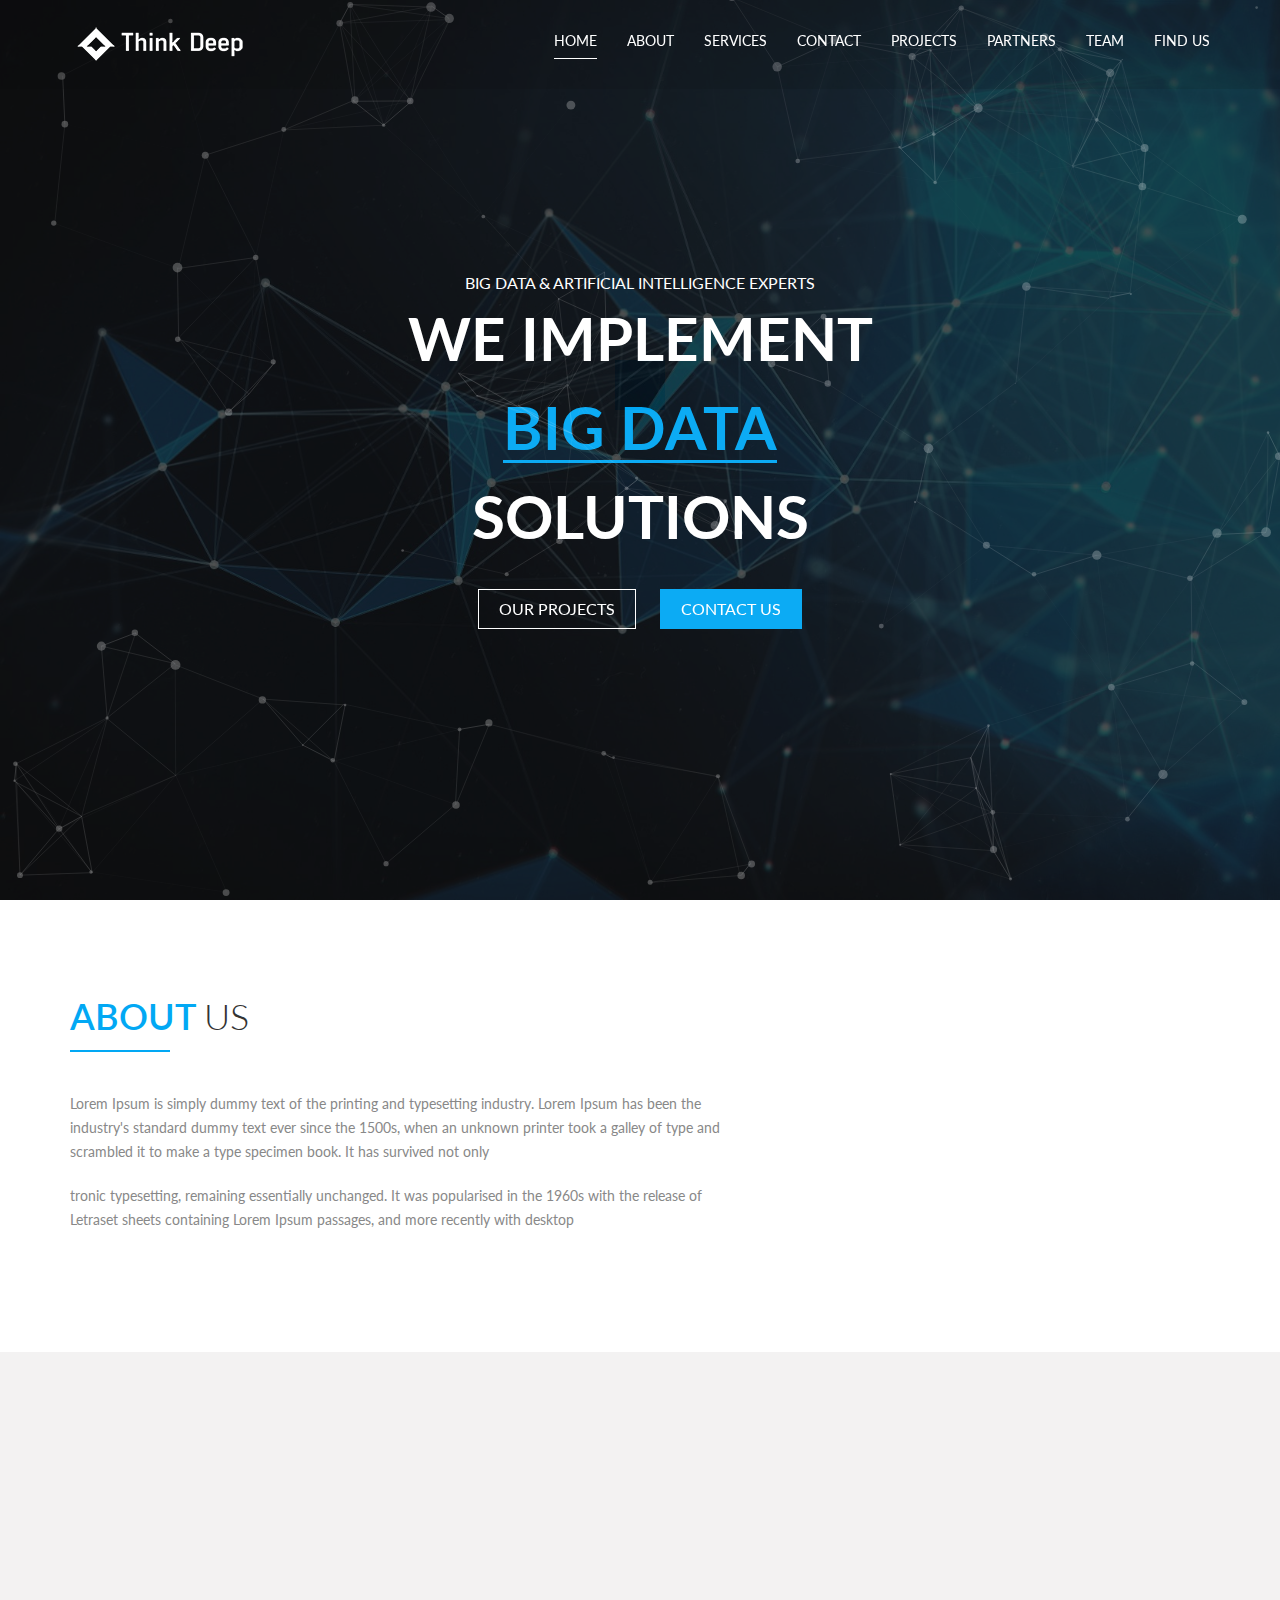
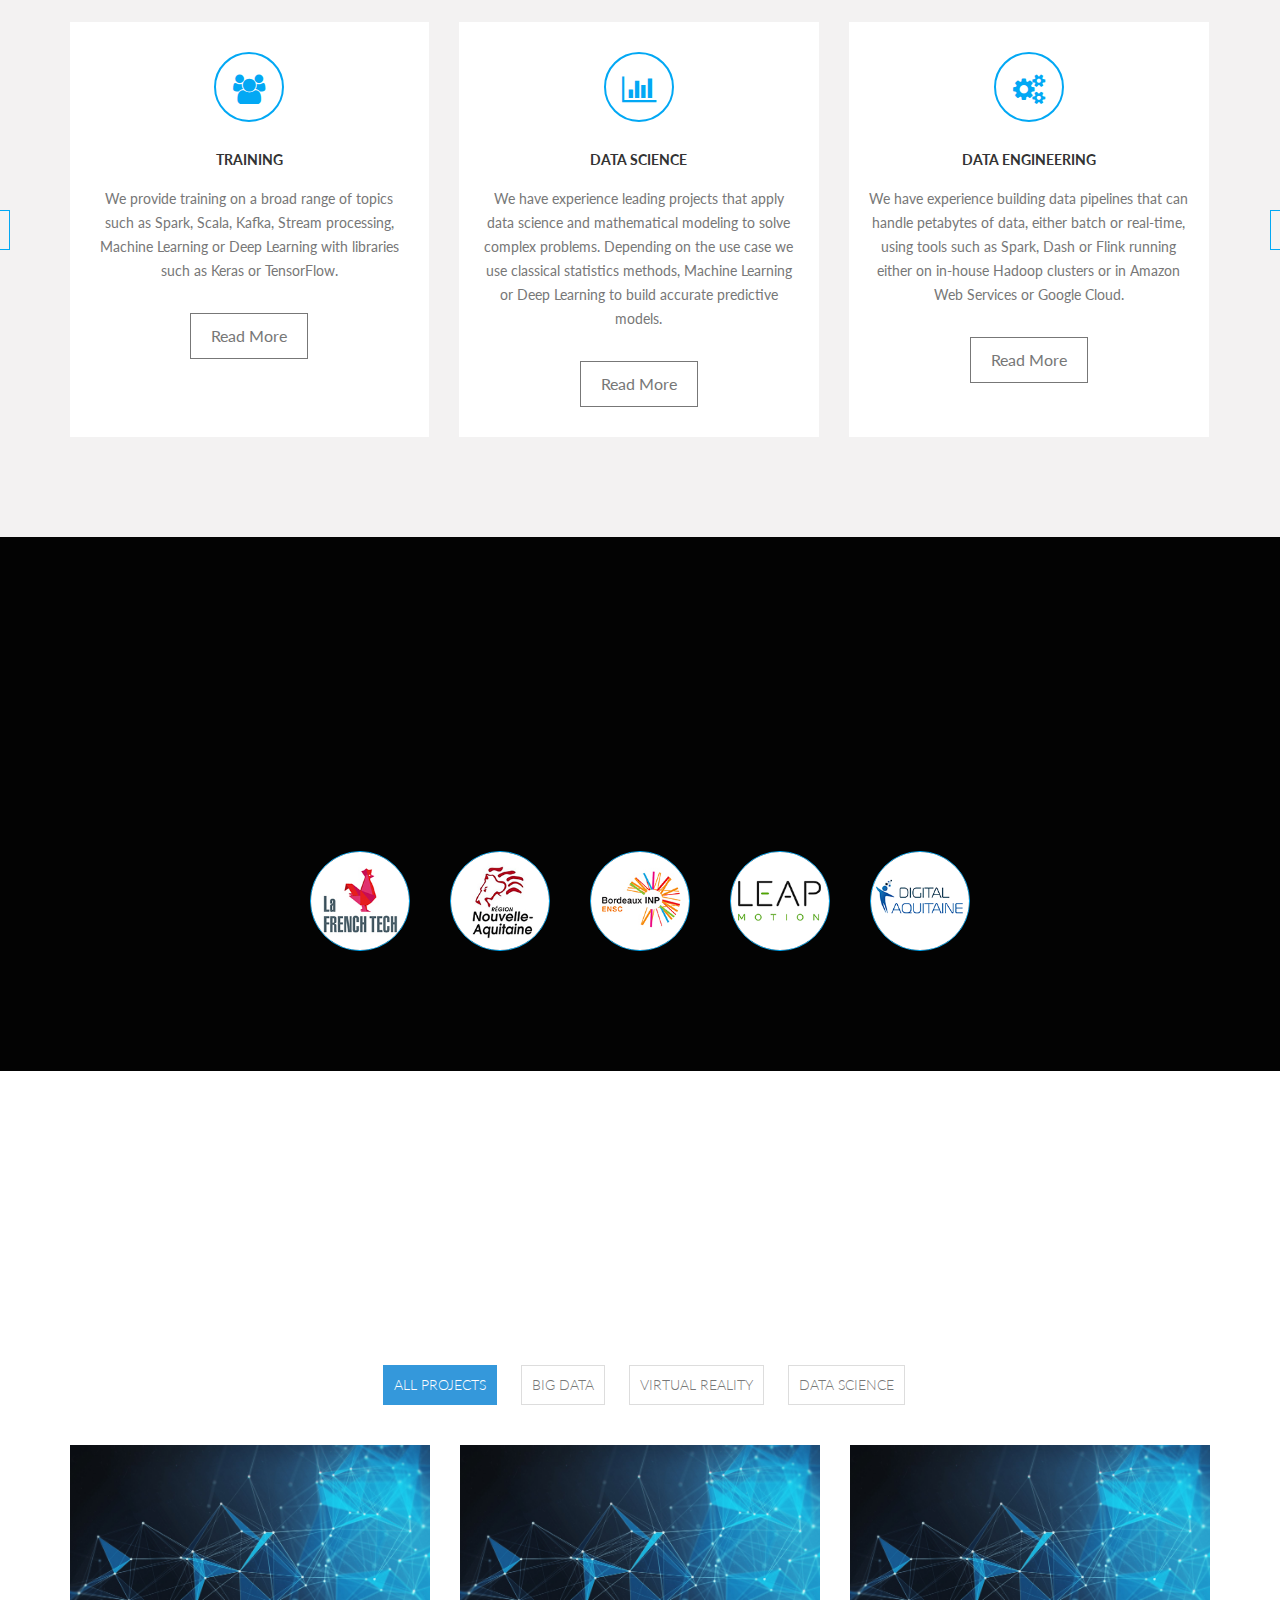
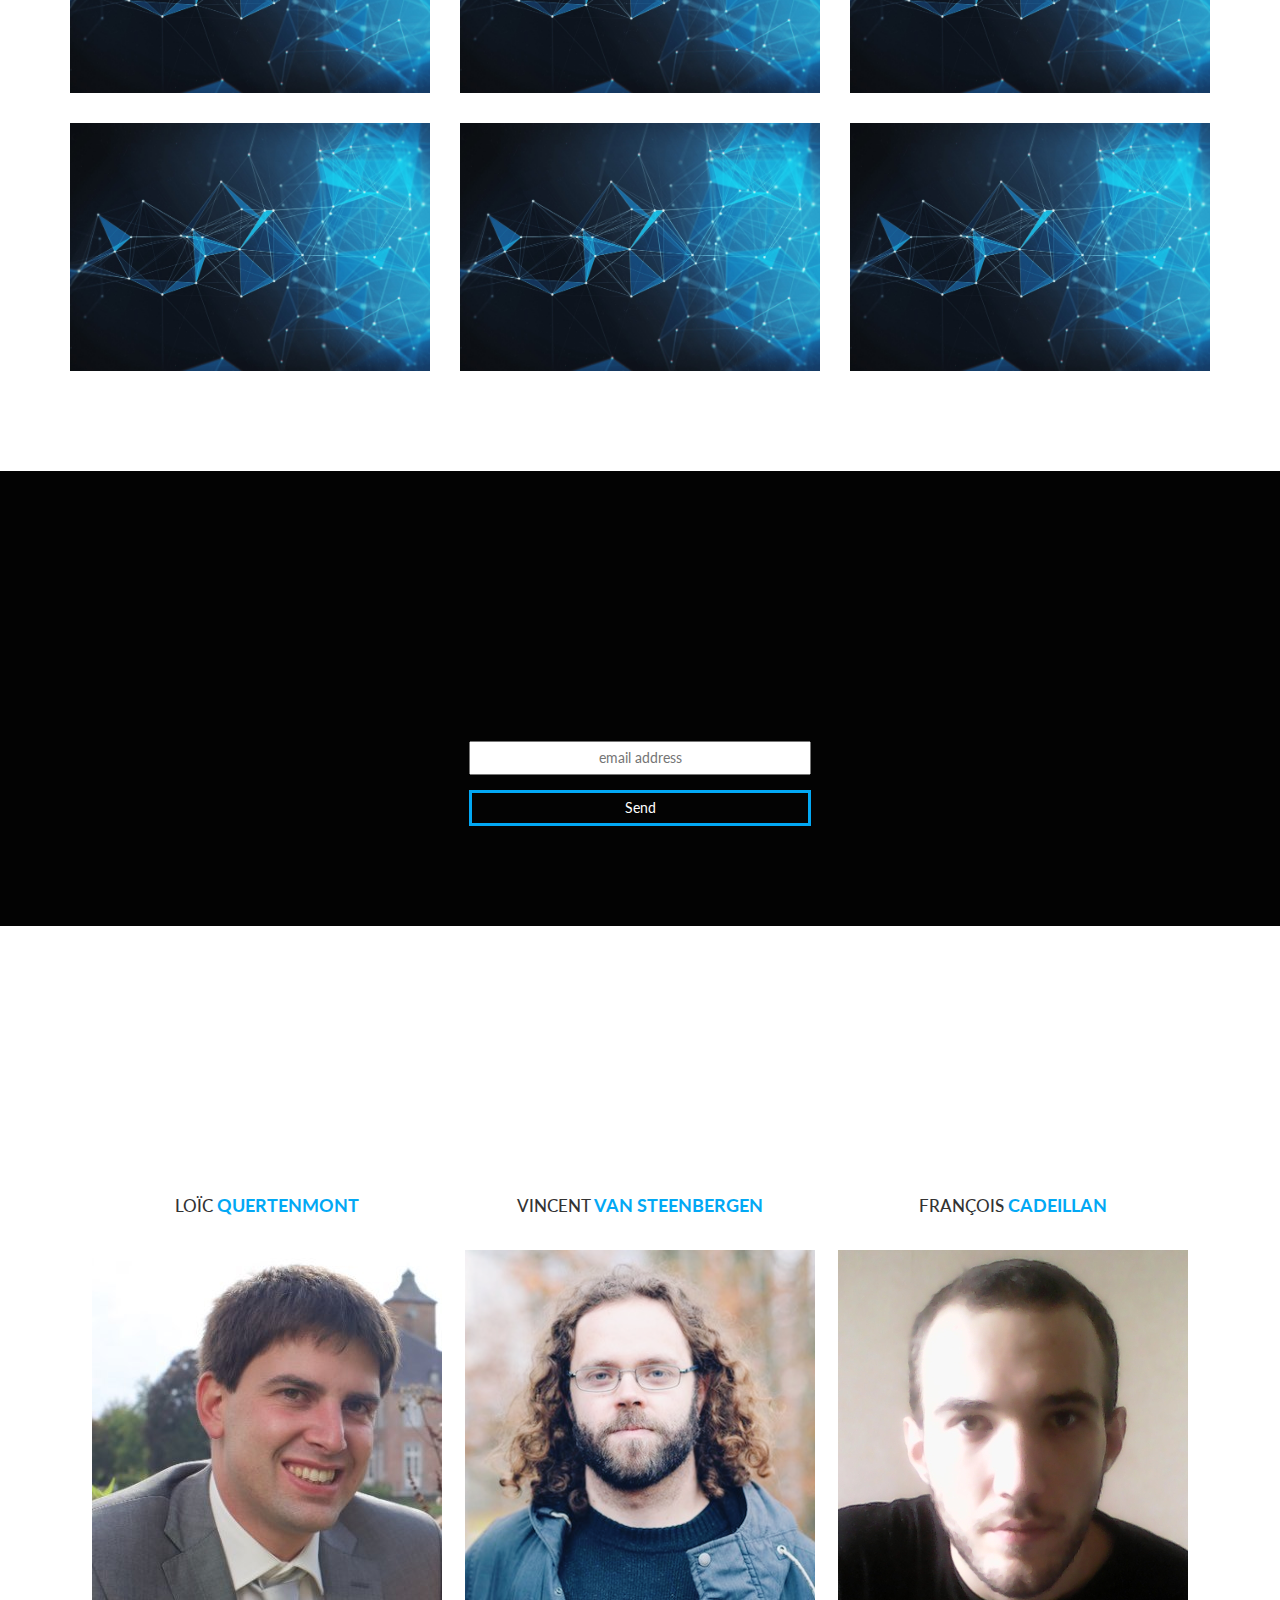
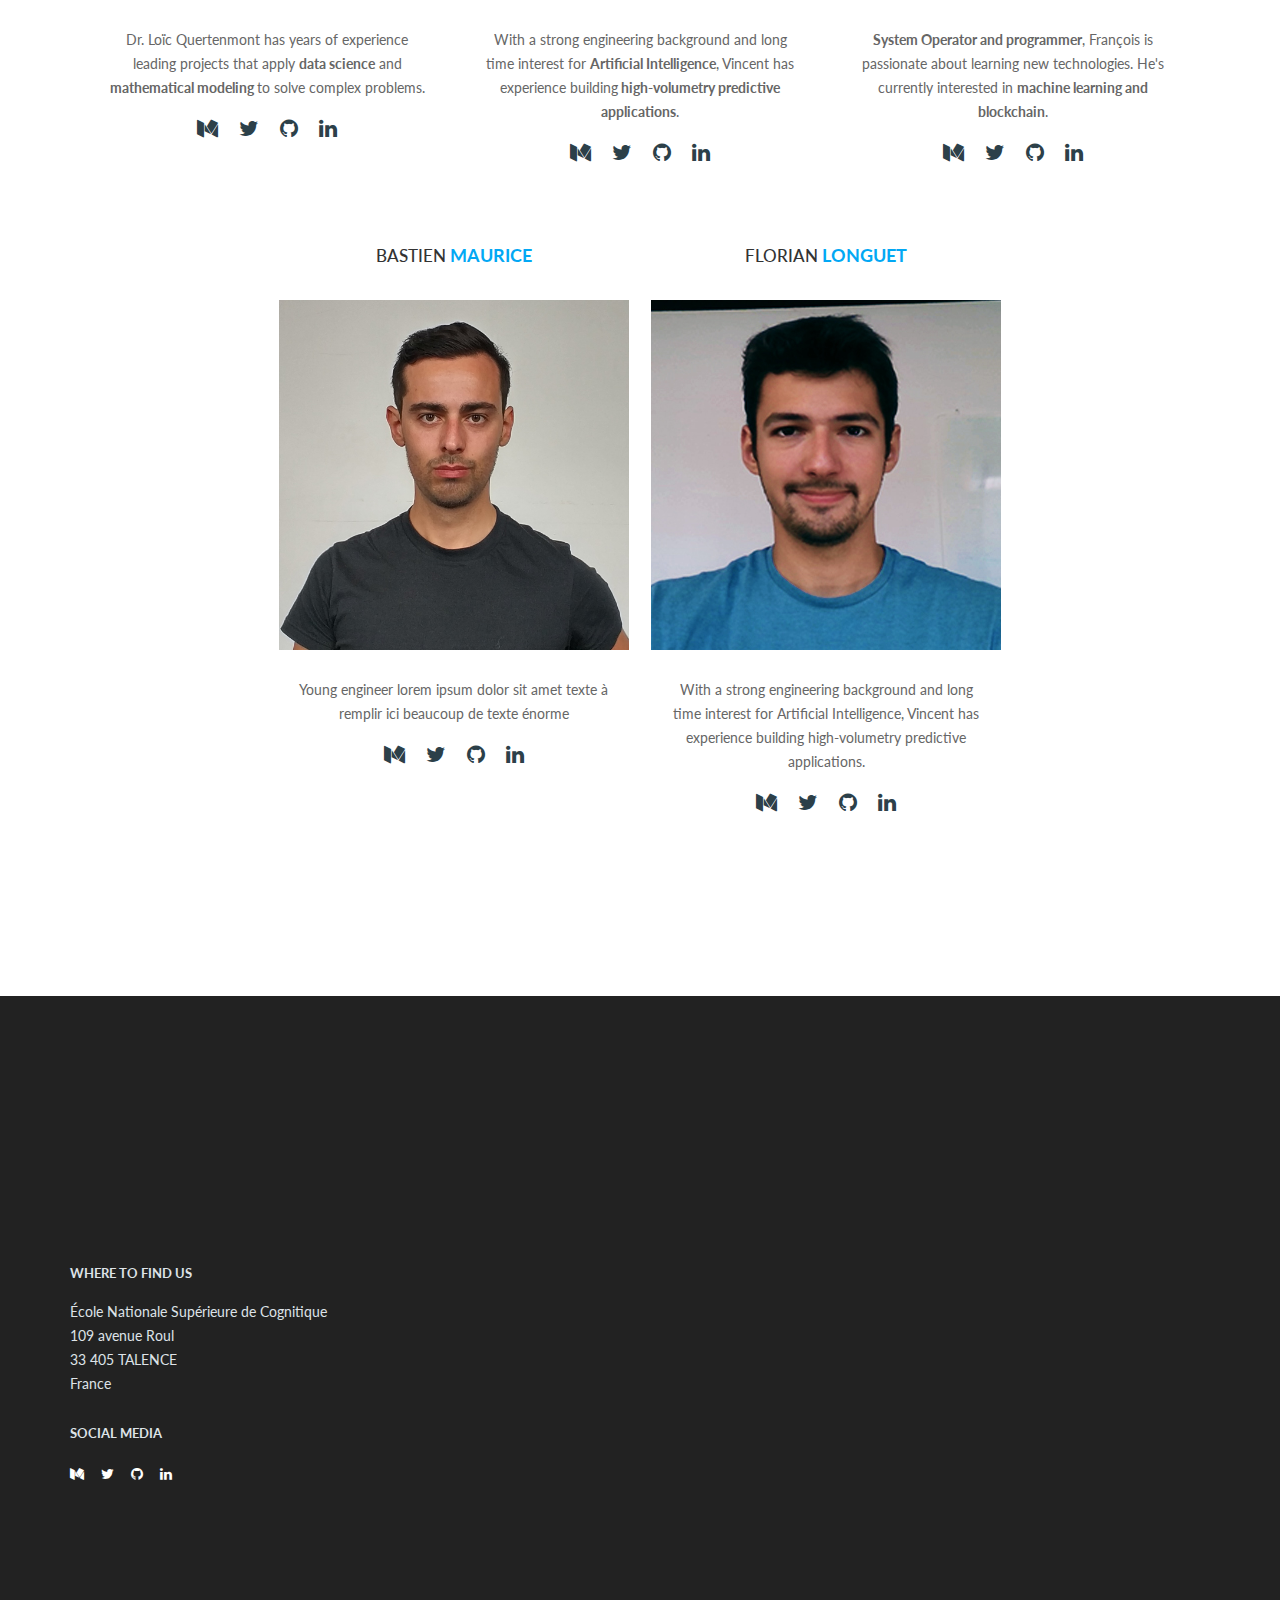
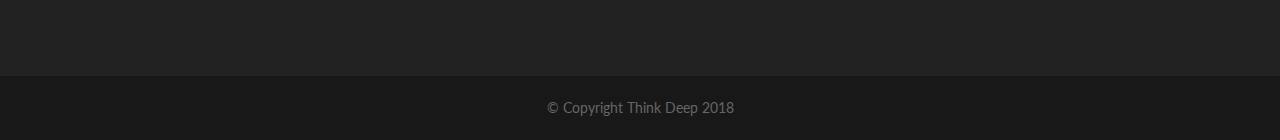
==== commit 4d7af17b: "Update partners and projects" ====
--- a/v2/index.html
+++ b/v2/index.html
@@ -221,13 +221,30 @@
 					<div id="contener-partners" class="col-sm-12">
 						
 								<div class="testimonial-item-img">
-									<img src="assets/images/testimonial/frenchtech.jpg" alt="Partner logo">
-								</div>
+									<a href="http://www.lafrenchtech.com/">
+										<img src="assets/images/testimonial/frenchtech.jpg" alt="Logo Frenchtech">
+									</a>
+								</div>
+
 								<div class="testimonial-item-img">
-									<img src="assets/images/testimonial/bordeauxAcquitaine.jpg" alt="Partner logo">
+									<a href="https://www.nouvelle-aquitaine.fr/">
+										<img src="assets/images/testimonial/bordeauxAquitaine.jpg" alt="Logo Région Aquitaine">
+									</a>
 								</div>
 								<div class="testimonial-item-img">
-									<img src="assets/images/testimonial/ensc.jpg" alt="Partner logo">
+									<a href="https://ensc.bordeaux-inp.fr/fr">
+										<img src="assets/images/testimonial/ensc.jpg" alt="Logo ENSC">
+									</a>
+								</div>
+								<div class="testimonial-item-img">
+									<a href="https://www.leapmotion.com/">
+										<img src="assets/images/testimonial/leapmotion.png" alt="Logo Leap Motion">
+									</a>
+								</div>
+								<div class="testimonial-item-img">
+									<a href="https://digital-aquitaine.com/smart4d-3/">
+										<img src="assets/images/testimonial/Digital-Aquitaine.png" alt="Logo Digital-Aquitaine">
+									</a>
 								</div>
 					</div>
 				</div>
@@ -275,7 +292,7 @@
 									<h3>Business Creative Portfolio</h3>
 								</div>
 								<div id="test-popup" class="white-popup mfp-hide">
- 									<img src="assets/images/Thinkdeep/hero-bg.jpg" ><p>Popup content.</p>
+ 									<img src="assets/images/Thinkdeep/hero-bg.jpg" ><p>Popup content.Lorem Ipsum is simply dummy text of the printing and typesetting industry. Lorem Ipsum has been the industry's standard dummy textPopup content.Lorem Ipsum is simply dummy text of the printing and typesetting industry. Lorem Ipsum has been the industry's standard dummy text</p>
 								</div>
 							</div>
 						</div>
--- a/v2/assets/css/style modifs.css
+++ b/v2/assets/css/style modifs.css
@@ -85,6 +85,12 @@
 	min-width:70px;
 	margin:20px;
 }
+.testimonial-item-img img:hover{
+	border:solid #02a8f4 10px;
+	border-radius:100%;
+}
+
+
 #contener-partners{
 	display:flex;
 	justify-content: center;
@@ -120,16 +126,25 @@
 
 
 .white-popup {
-  position: relative;
-  background: #FFF;
-  width: auto;
-  max-width: 500px;
-  margin: 20px auto;
+	display:flex;
+	height:25em;
+	justify-content:center;
+	position: relative;
+	background: #FFF;
+	width: auto;
+	max-width:70%;
+	margin: 20px auto;
+	align-items:center;
+
 }
 
 .white-popup p{
-	text-align: center;
-	padding:10px 0 10px 0;
+	text-align:justify;
+	padding:3em;
+	background-color:white;
+	max-height: 25em;
 }
 .white-popup img{
+	object-fit: cover;
+	height:100%;
 }--- a/v2/assets/css/style modifs.css
+++ b/v2/assets/css/style modifs.css
@@ -85,6 +85,12 @@
 	min-width:70px;
 	margin:20px;
 }
+.testimonial-item-img img:hover{
+	border:solid #02a8f4 10px;
+	border-radius:100%;
+}
+
+
 #contener-partners{
 	display:flex;
 	justify-content: center;
@@ -120,16 +126,25 @@
 
 
 .white-popup {
-  position: relative;
-  background: #FFF;
-  width: auto;
-  max-width: 500px;
-  margin: 20px auto;
+	display:flex;
+	height:25em;
+	justify-content:center;
+	position: relative;
+	background: #FFF;
+	width: auto;
+	max-width:70%;
+	margin: 20px auto;
+	align-items:center;
+
 }
 
 .white-popup p{
-	text-align: center;
-	padding:10px 0 10px 0;
+	text-align:justify;
+	padding:3em;
+	background-color:white;
+	max-height: 25em;
 }
 .white-popup img{
+	object-fit: cover;
+	height:100%;
 }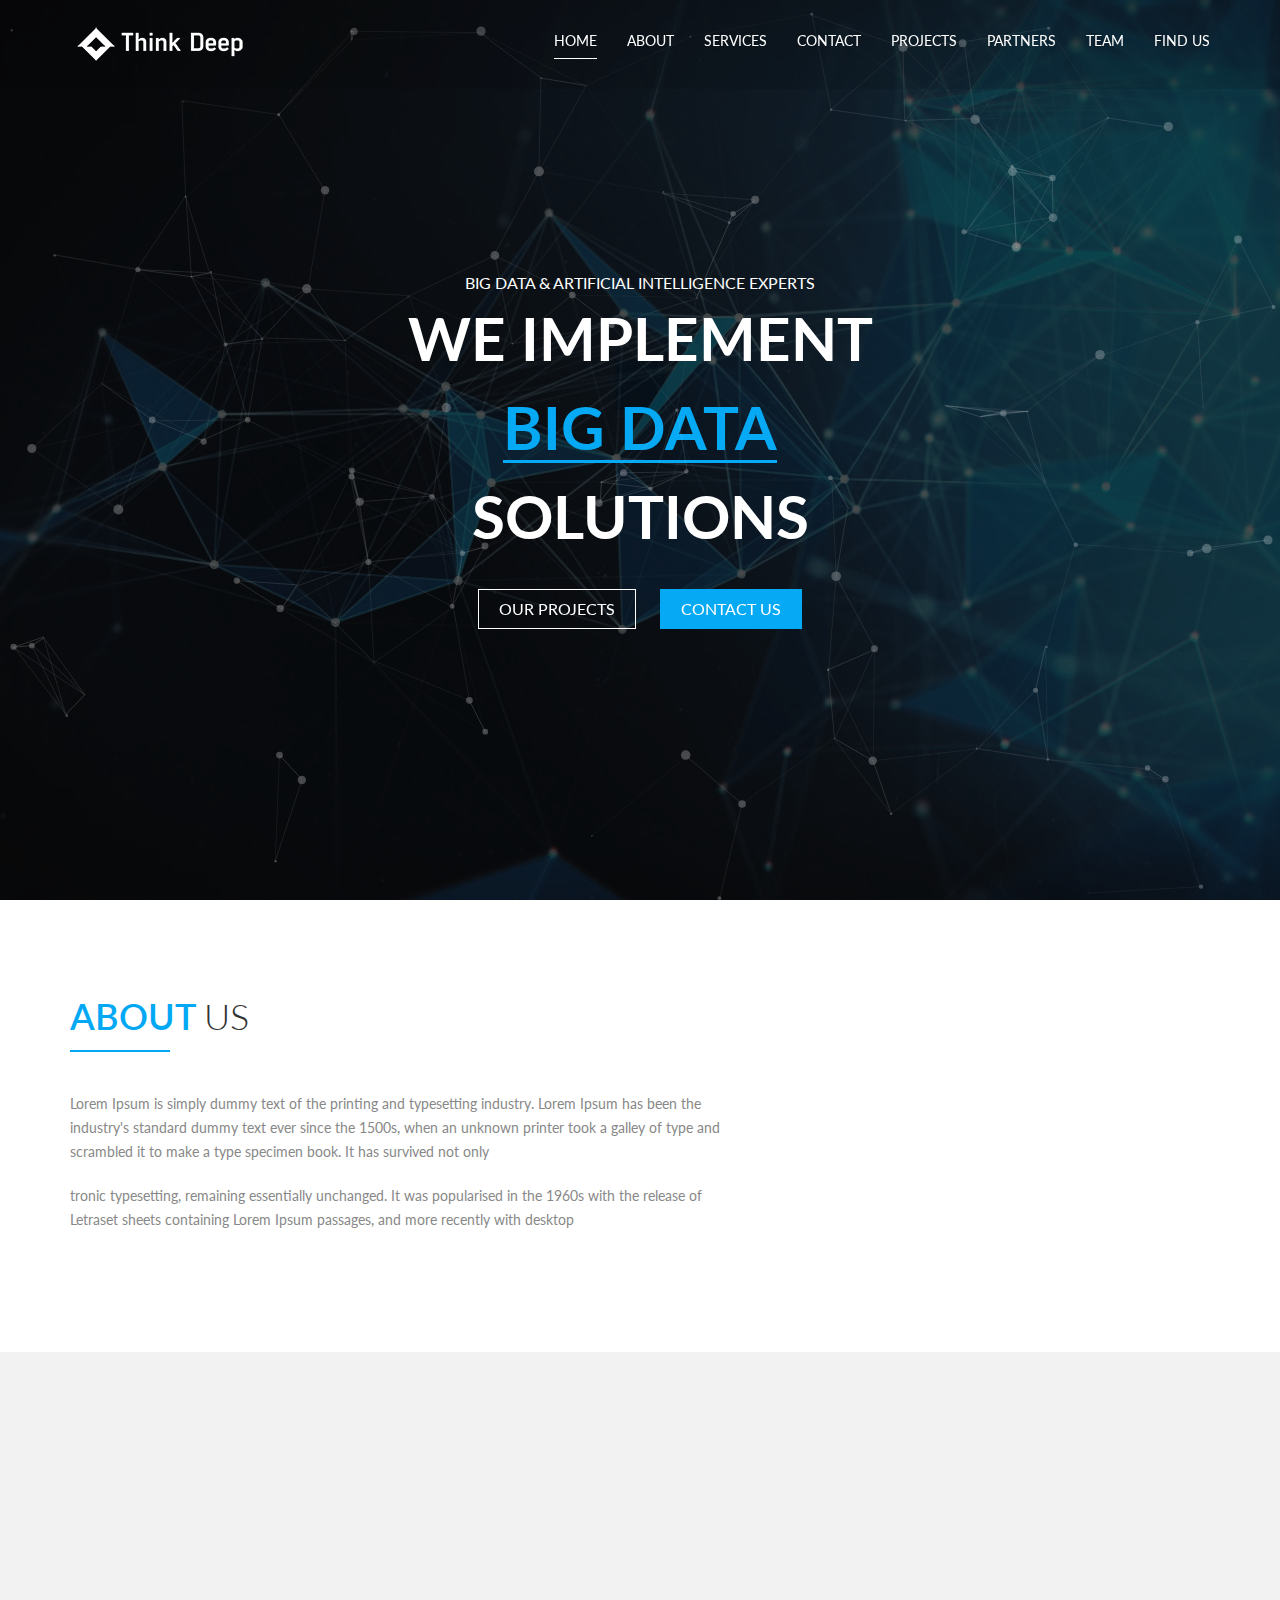
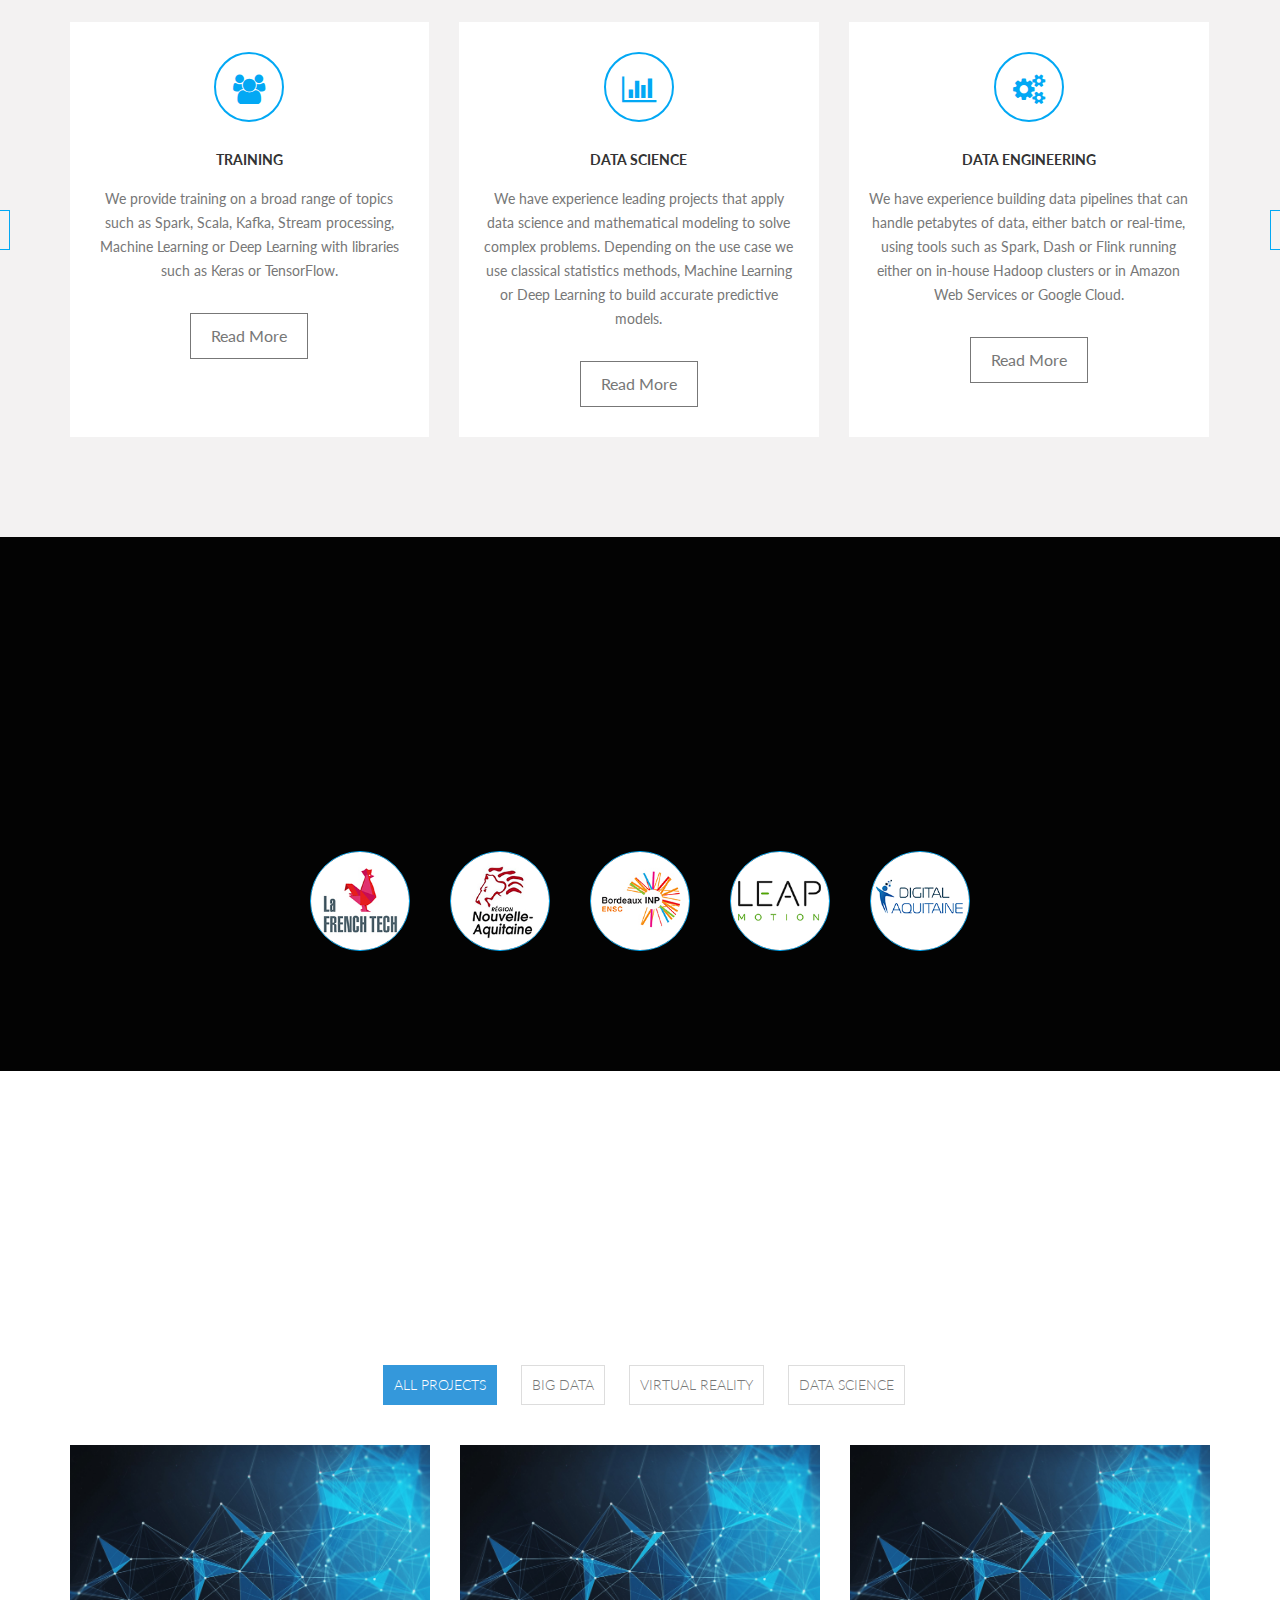
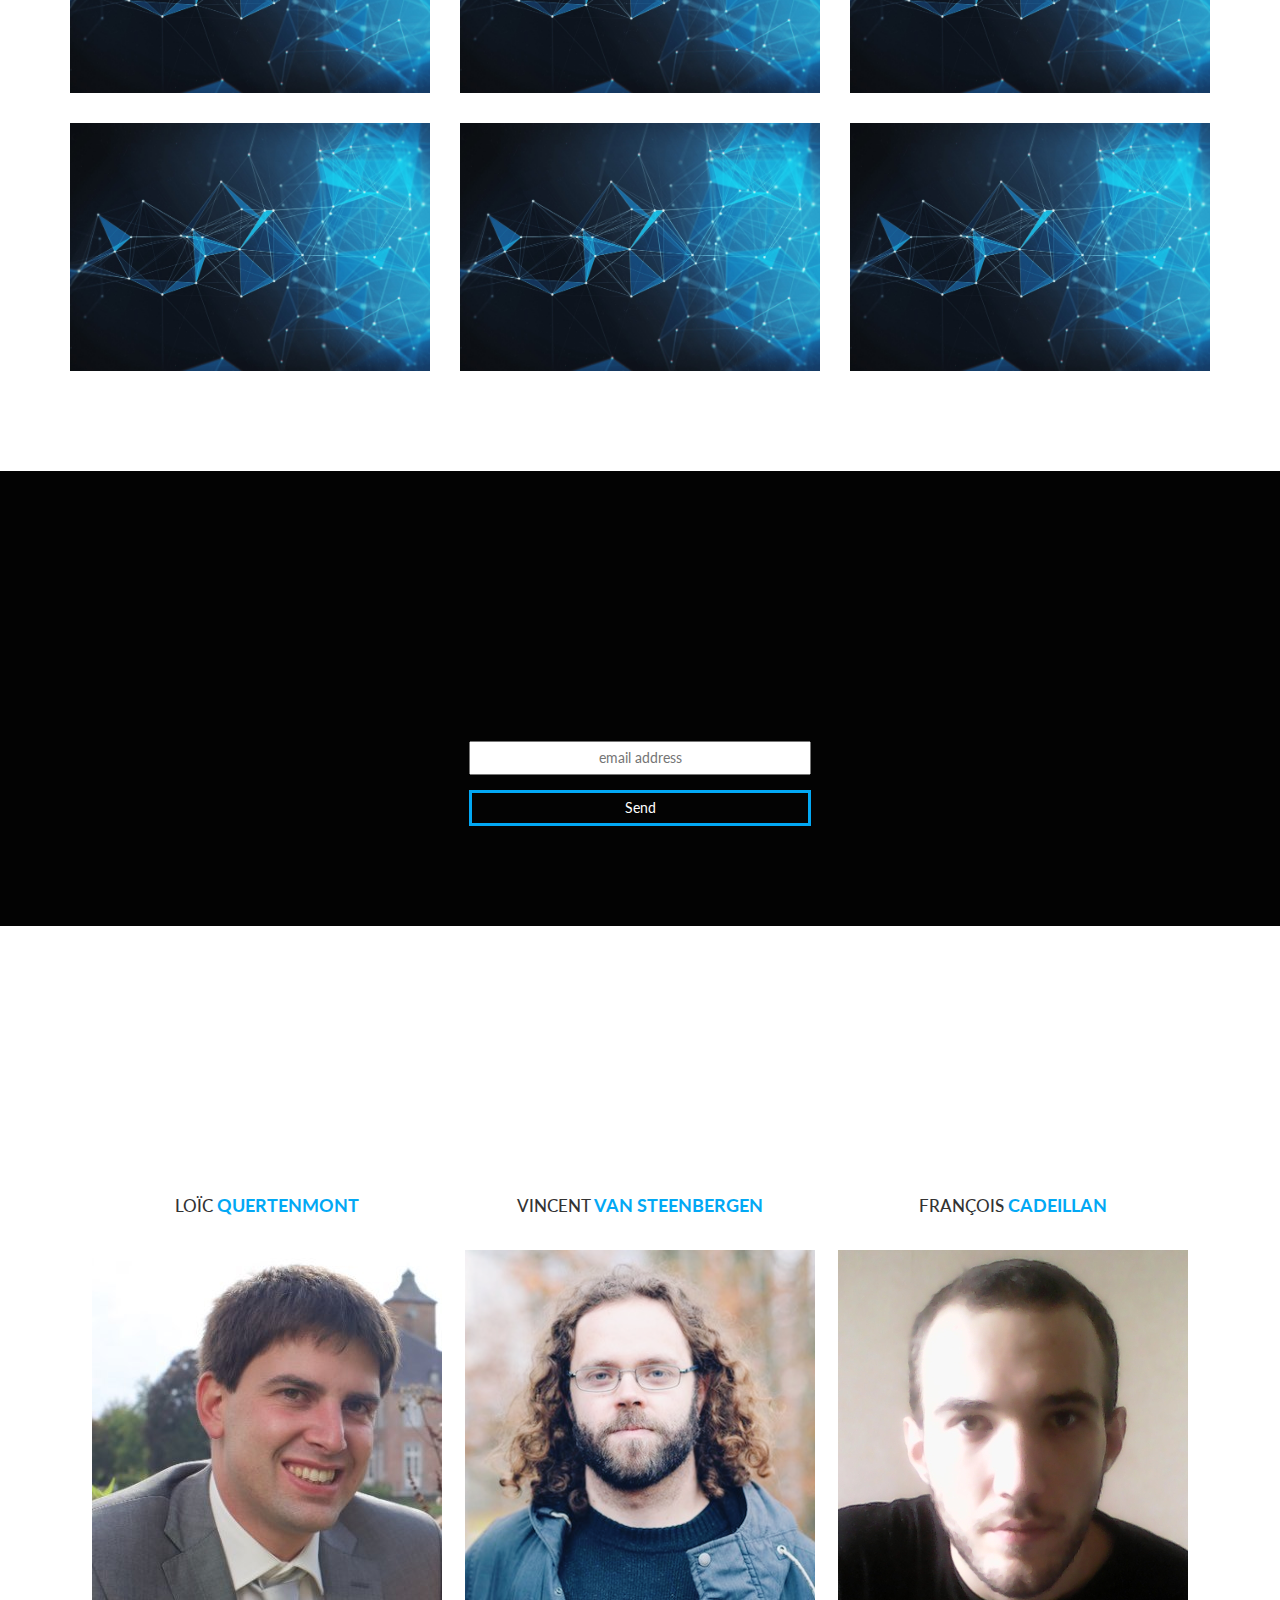
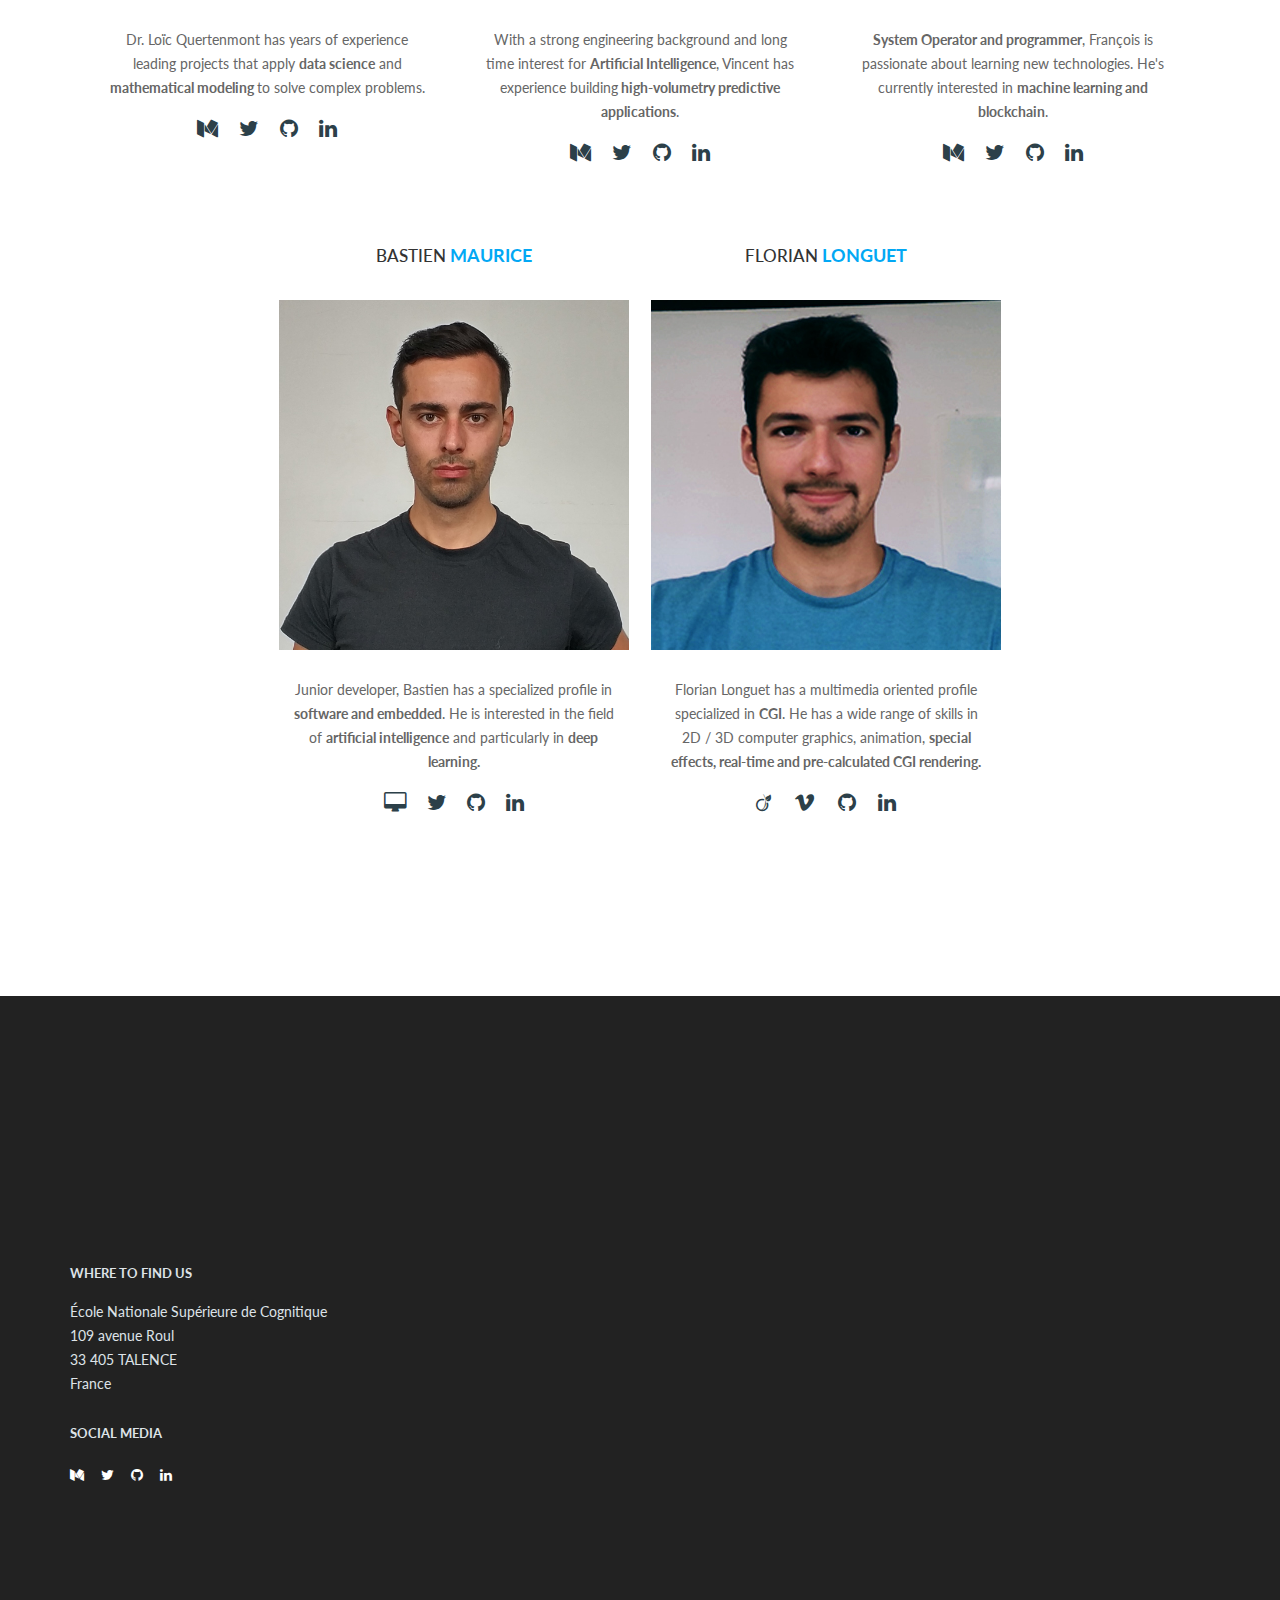
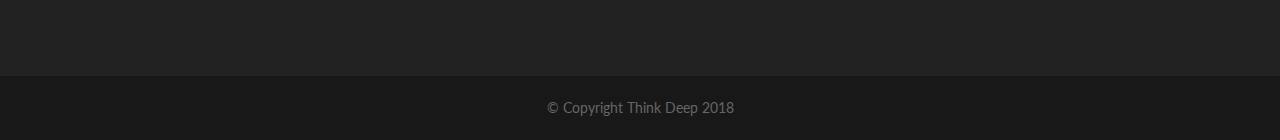
==== commit a9f10e22: "Bastien & Florian Descriptions" ====
--- a/v2/index.html
+++ b/v2/index.html
@@ -477,20 +477,21 @@
 					<div class="team-single">
 					<h4 class="team">BASTIEN <strong>MAURICE</strong></h4>
 					<img src="assets/images/Thinkdeep/bastien.jpg">
-                    <p>Young engineer lorem ipsum dolor sit amet texte à remplir ici beaucoup de texte énorme</p>
+                    <p>
+Junior developer, Bastien has a specialized profile in <strong>software and embedded</strong>. He is interested in the field of <strong>artificial intelligence</strong> and particularly in <strong>deep learning.</strong><!--Développeur junior, Bastien à un profil spécialisé dans le logiciel et l’embarqué. Il s’interesse au domaine de l’intelligence artificielle et particulièrement au deep learning.--></p>
                                         	<ul class="social-media-profile">
 							<li class="social-buttons">
-								<a href="https://medium.com/think-deep" target="_new">
-                                    <i class="fa fa-medium"></i>
+								<a href="https://deeplylearning.fr/" target="_new">
+                                    <i class="fa fa-desktop"></i>
                                 </a>              
                                </li>
 							<li class="social-buttons">
-								<a href="https://twitter.com/think_deep_ai" target="_new">
+								<a href="https://twitter.com/momotoculteur" target="_new">
                                     <i class="fa fa-twitter"></i>
                                	</a>
 							</li>
 							<li class="social-buttons">
-								<a href="https://github.com/think-deep-ai" target="_new">
+								<a href="https://github.com/Momotoculteur" target="_new">
                                    	<i class="fa fa-github"></i>
                                 </a>
 							</li>
@@ -505,25 +506,25 @@
 					<h4 class="team">Florian <strong>Longuet</strong></h4>
 					<img src="assets/images/Thinkdeep/florian.jpg">
 					<p>
-                    With a strong engineering background and long time interest for Artificial Intelligence, Vincent has experience building high-volumetry predictive applications.</p>
+Florian Longuet has a multimedia oriented profile specialized in <strong>CGI</strong>. He has a wide range of skills in 2D / 3D computer graphics, animation, <strong>special effects, real-time and pre-calculated CGI rendering.</strong><!--Florian Longuet a un profil orienté multimédia spécialisé dans la 3D. Il a un large panel de compétences dans l'infographie 2D/3D, l'animation, les effets spéciaux et le jeux vidéo.--></p>
                     	<ul class="social-media-profile">
 							<li class="social-buttons">
-								<a href="https://medium.com/think-deep" target="_new">
-                                    <i class="fa fa-medium"></i>
+								<a href="https://www.viadeo.com/p/002115jj8jo32yzl" target="_new">
+                                    <i class="fa fa-viadeo"></i>
                                 </a>              
                                </li>
 							<li class="social-buttons">
-								<a href="https://twitter.com/think_deep_ai" target="_new">
-                                    <i class="fa fa-twitter"></i>
+								<a href="https://vimeo.com/282482259" target="_new">
+                                    <i class="fa fa-vimeo"></i>
                                	</a>
 							</li>
 							<li class="social-buttons">
-								<a href="https://github.com/think-deep-ai" target="_new">
+								<a href="https://github.com/FlorianLonguet" target="_new">
                                    	<i class="fa fa-github"></i>
                                 </a>
 							</li>
 							<li class="social-buttons">
-								<a href="https://www.linkedin.com/company/think-deep/" target="_new">
+								<a href="https://www.linkedin.com/in/florian-longuet-6544a9123/" target="_new">
                                     <i class="fa fa-linkedin"></i>
                                 </a>
 							</li>
--- a/v2/assets/css/style modifs.css
+++ b/v2/assets/css/style modifs.css
@@ -135,6 +135,7 @@
 	max-width:70%;
 	margin: 20px auto;
 	align-items:center;
+	/*flex-wrap: wrap;*/
 
 }
 
--- a/v2/assets/css/style modifs.css
+++ b/v2/assets/css/style modifs.css
@@ -135,6 +135,7 @@
 	max-width:70%;
 	margin: 20px auto;
 	align-items:center;
+	/*flex-wrap: wrap;*/
 
 }
 
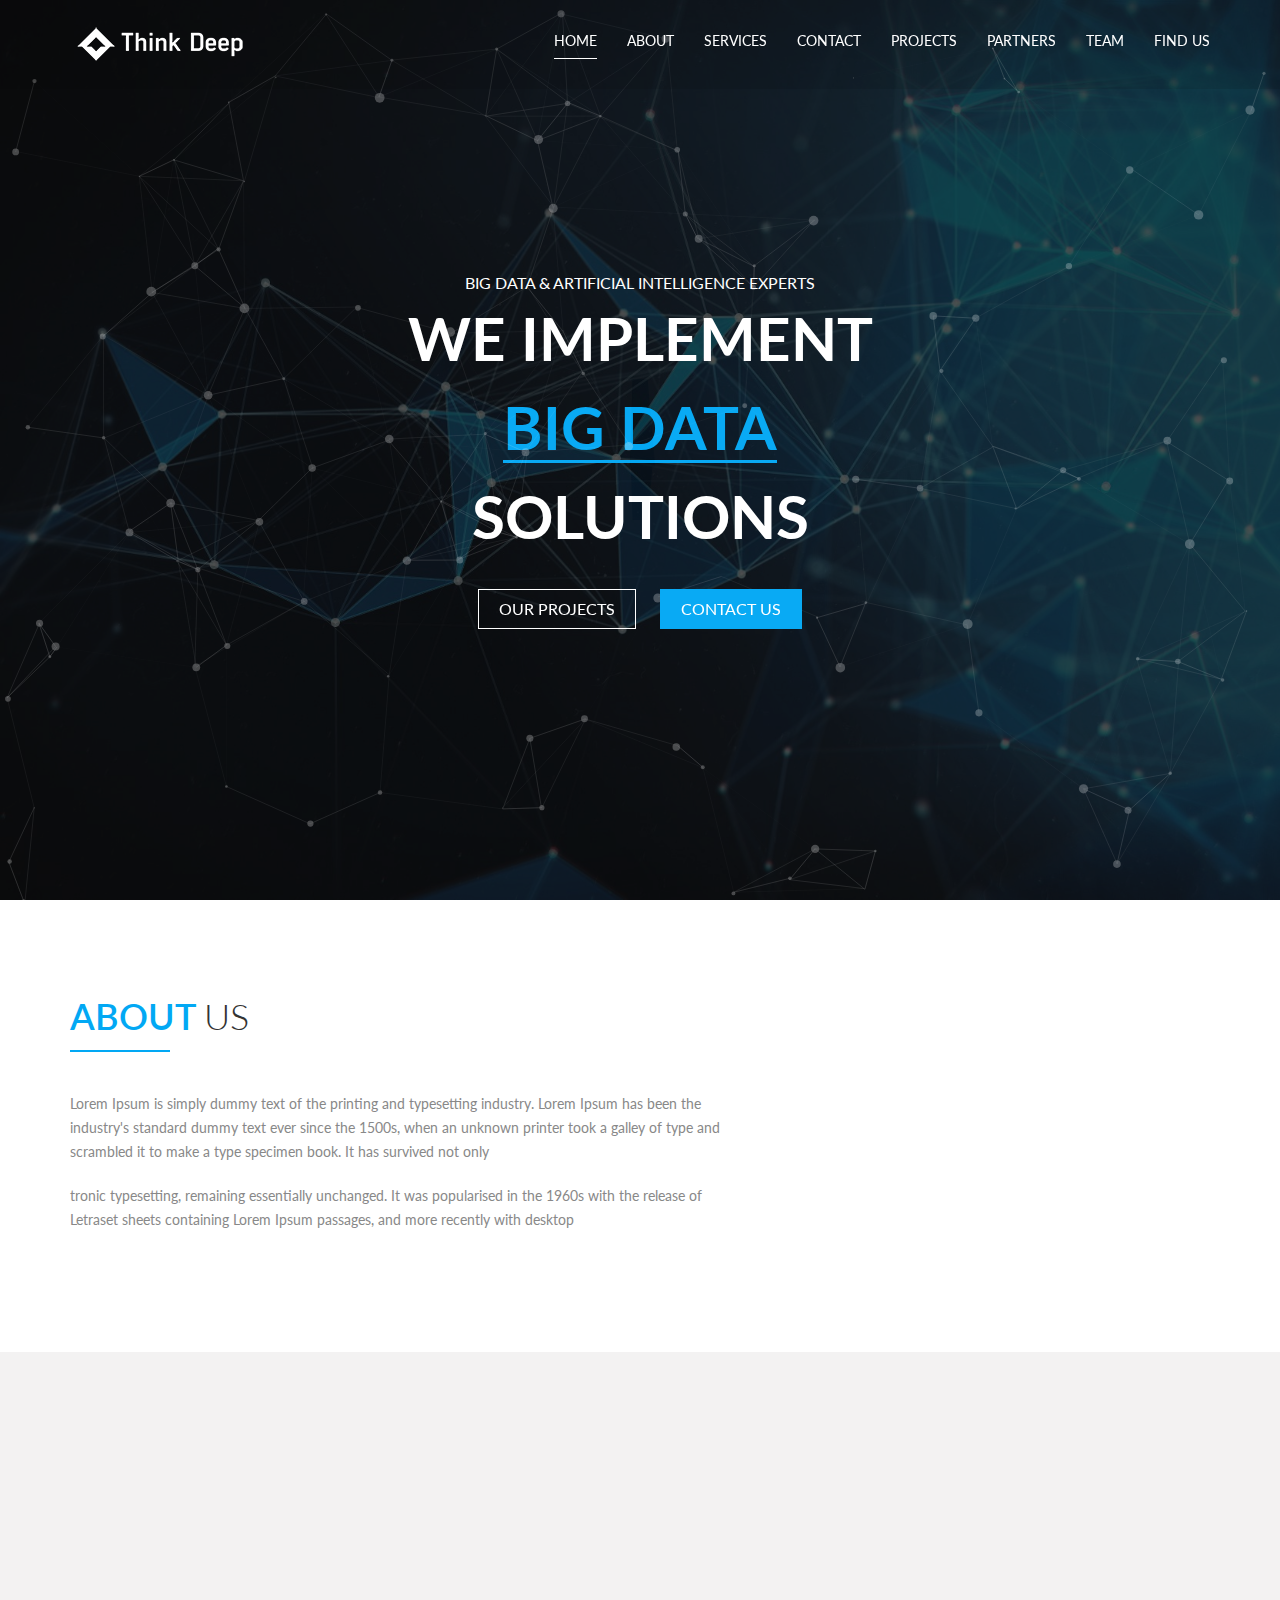
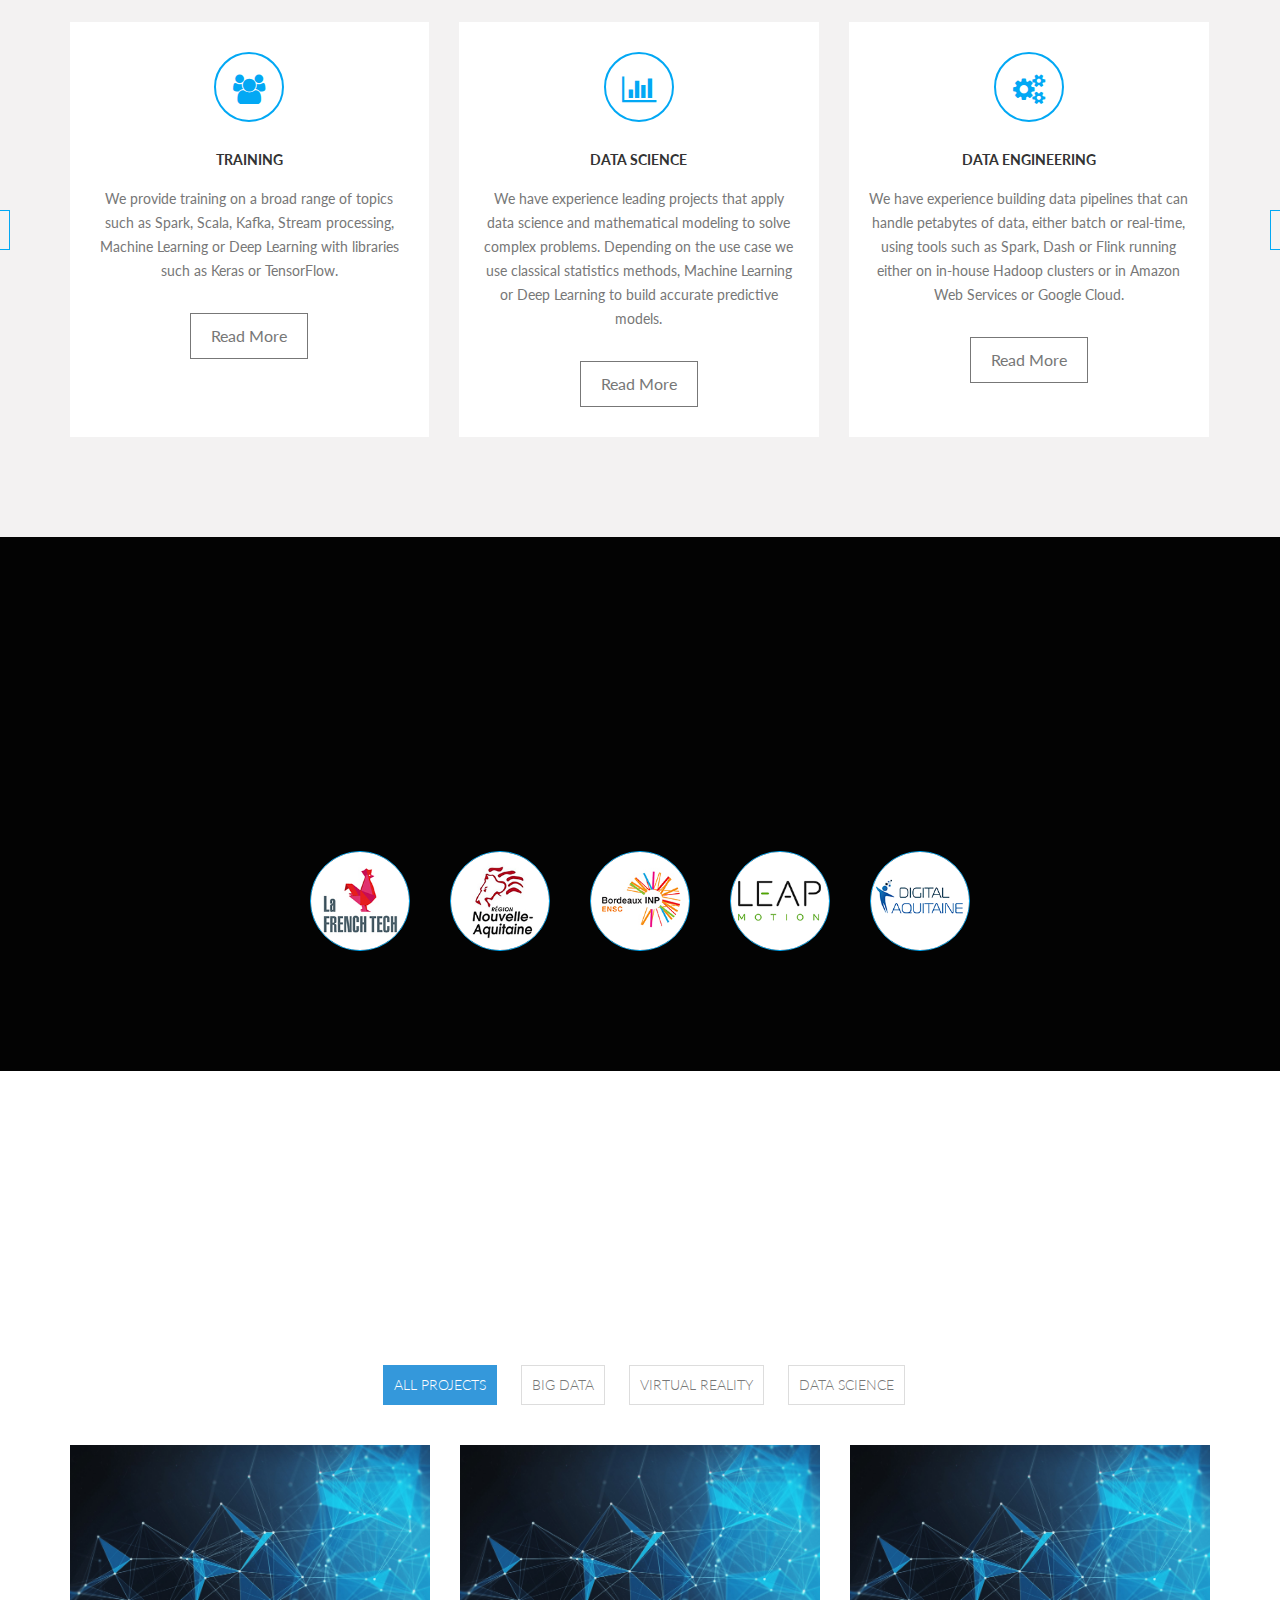
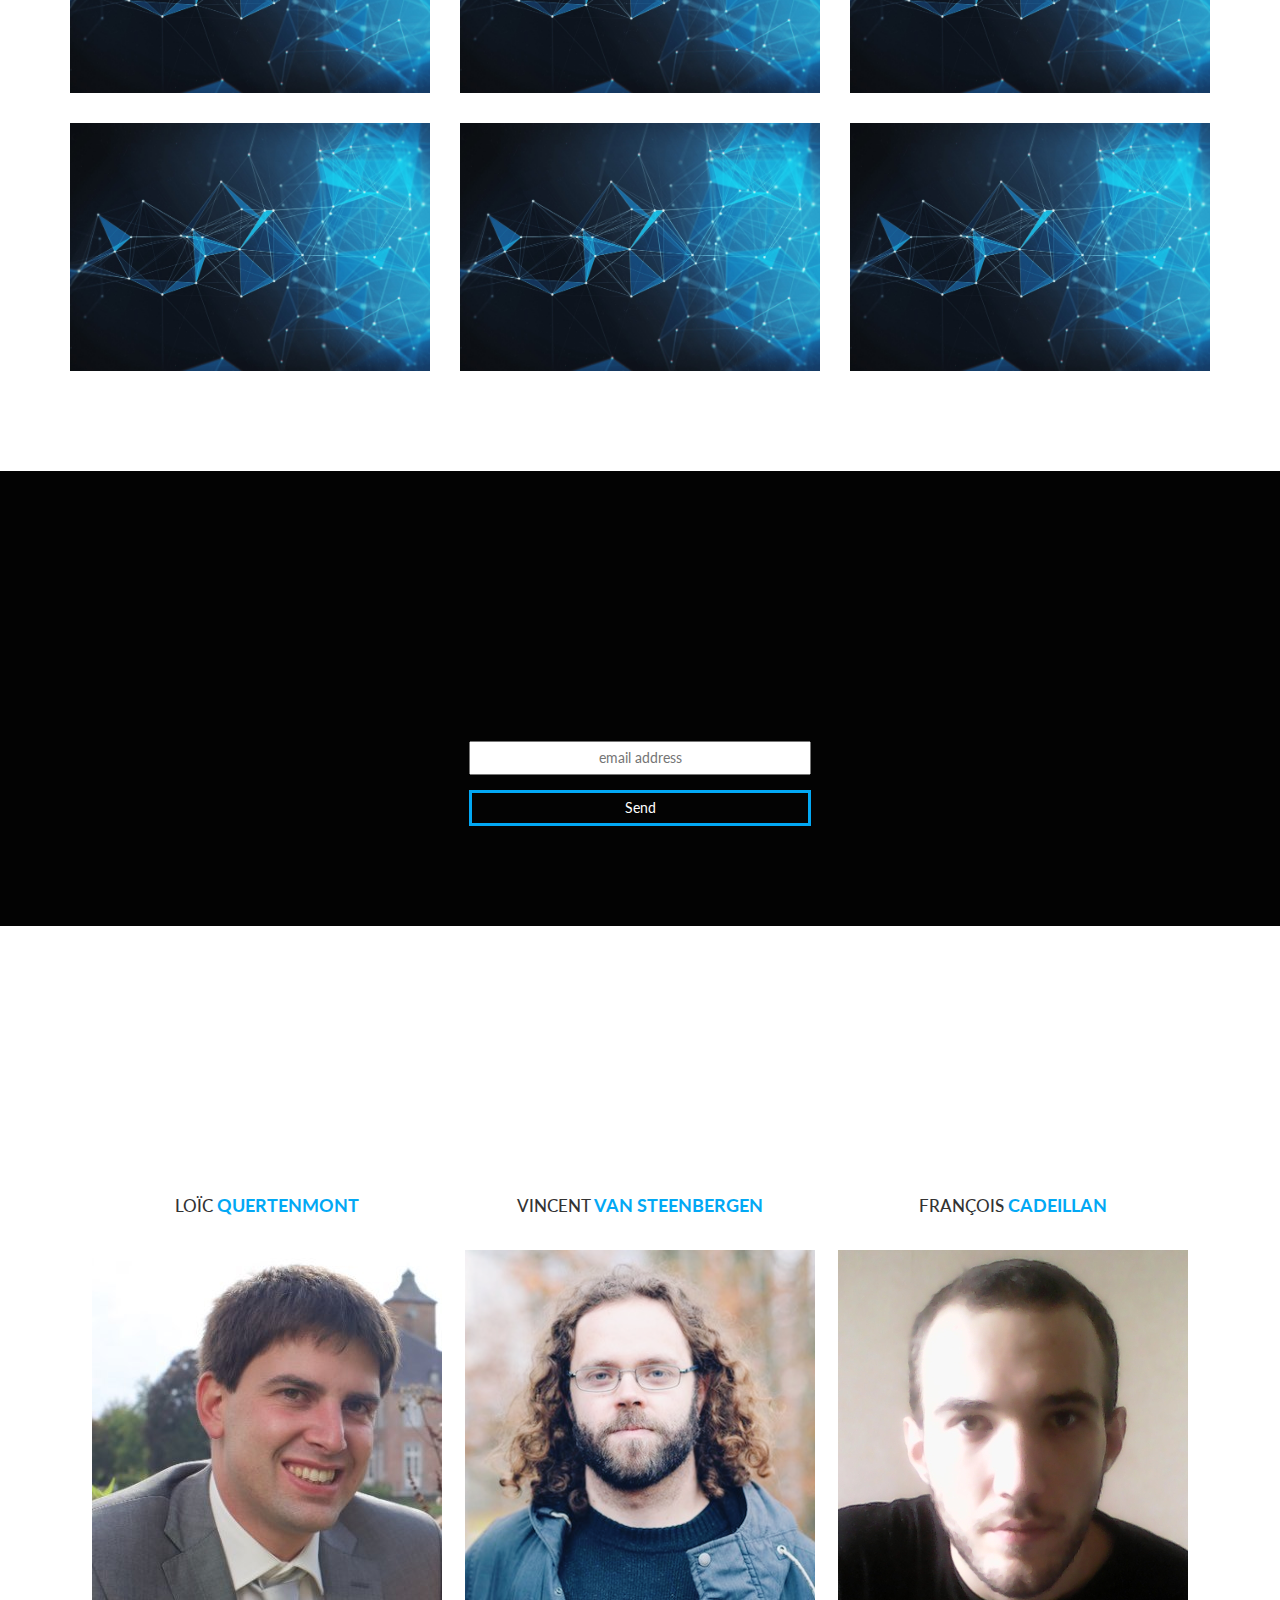
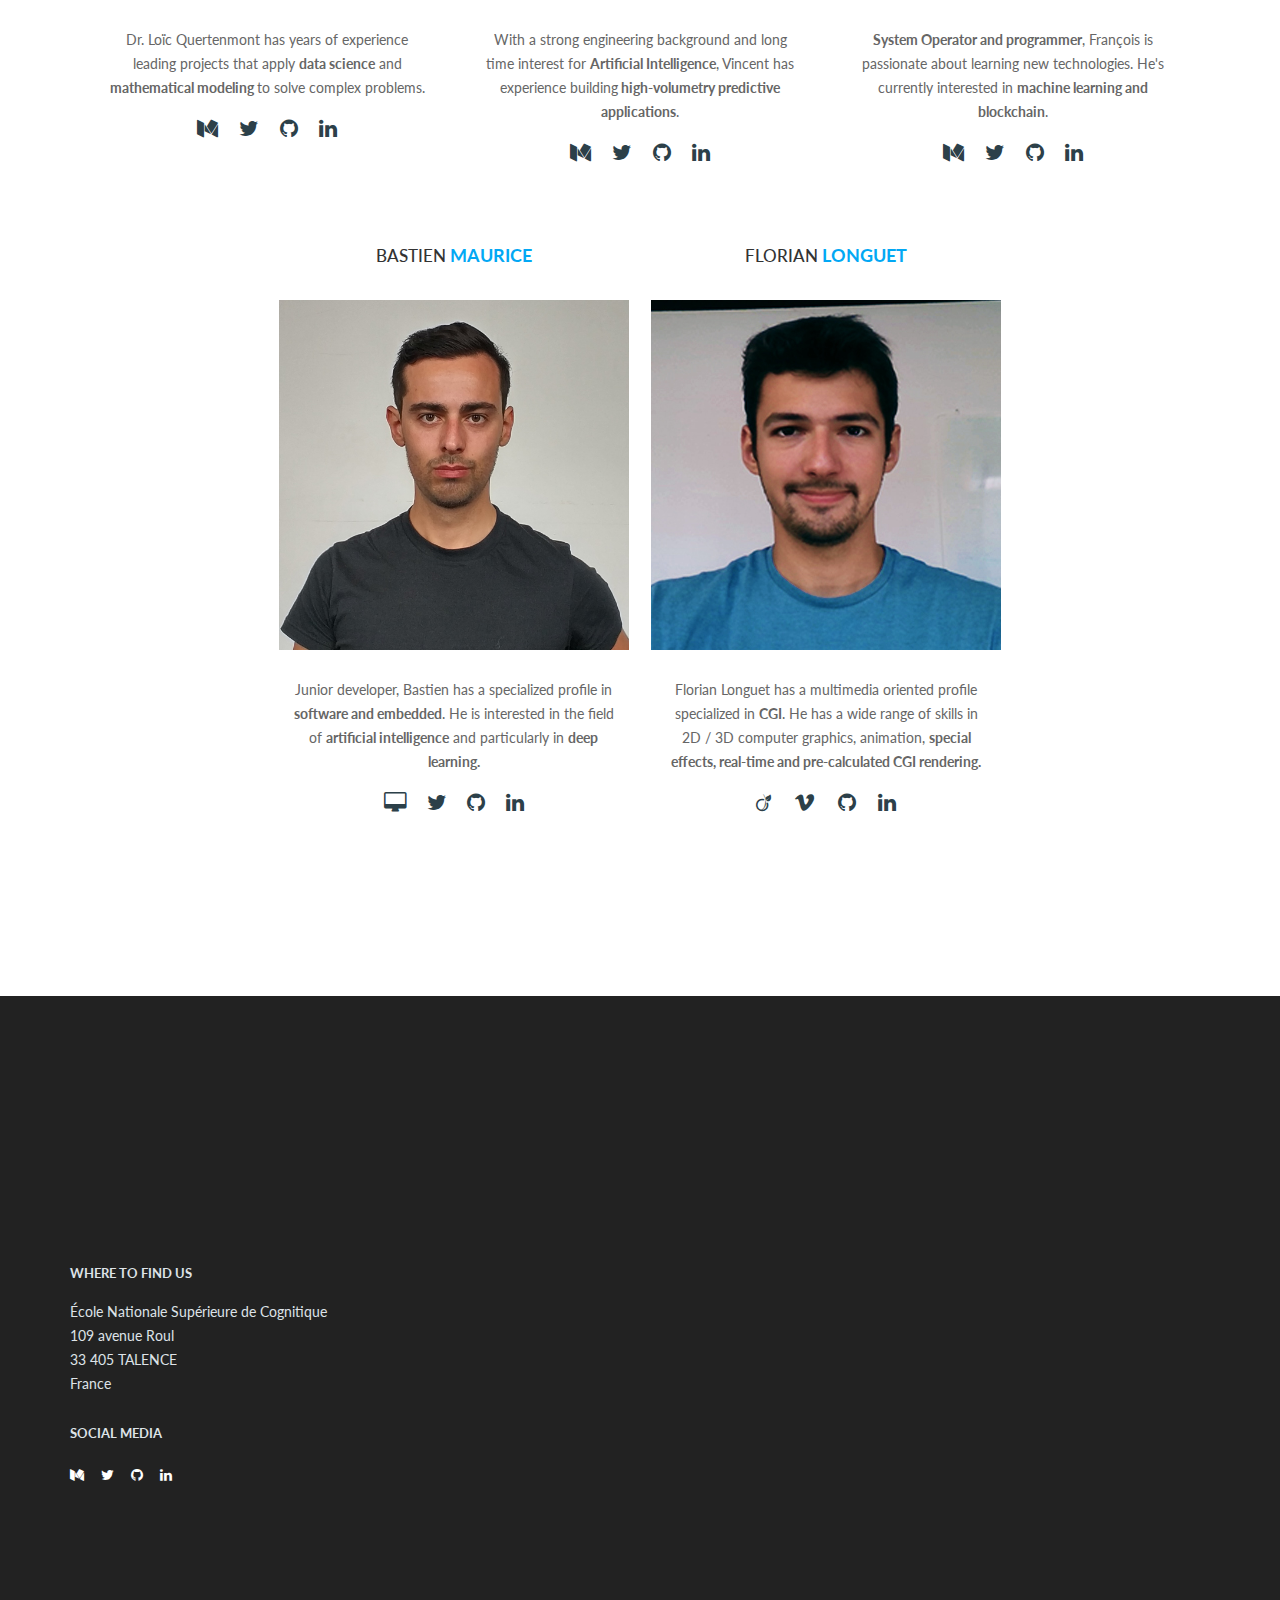
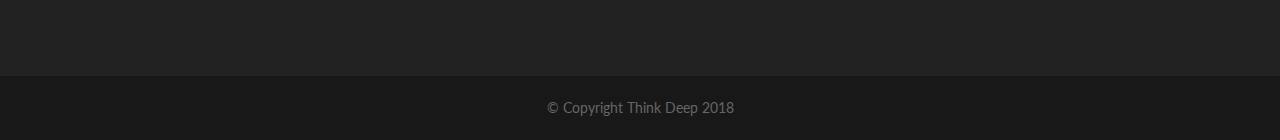
==== commit 203917cf: "Add animation on loader" ====
--- a/v2/index.html
+++ b/v2/index.html
@@ -56,16 +56,8 @@
 	<body data-spy="scroll" data-target=".navbar-fixed-top">
 		<!-- Start Preloader Area-->
 		<div class="preloader-area">
-			<div class="sk-cube-grid">
-				<div class="sk-cube sk-cube1"></div>
-				<div class="sk-cube sk-cube2"></div>
-				<div class="sk-cube sk-cube3"></div>
-				<div class="sk-cube sk-cube4"></div>
-				<div class="sk-cube sk-cube5"></div>
-				<div class="sk-cube sk-cube6"></div>
-				<div class="sk-cube sk-cube7"></div>
-				<div class="sk-cube sk-cube8"></div>
-				<div class="sk-cube sk-cube9"></div>
+			<div class="imgcenter">
+				<img class="loader" src="assets/images/Thinkdeep/logo.gif">
 			</div>
 		</div>
 		<!--/End Preloader Area-->
--- a/v2/assets/css/style modifs.css
+++ b/v2/assets/css/style modifs.css
@@ -5,6 +5,15 @@
 ::selection{ /* effet souris  */
     background: orange; /* REMPLACER PAR LA COULEUR DÉSIRÉE*/
     color: #fff;
+}
+.preloader-area{
+	background-color:#fbfbfb;
+	display:flex;
+
+}
+.imgcenter{
+	max-width:200px;
+	margin:auto;
 }
 #particles-js{
 	opacity: 0.5;
--- a/v2/assets/css/style modifs.css
+++ b/v2/assets/css/style modifs.css
@@ -5,6 +5,15 @@
 ::selection{ /* effet souris  */
     background: orange; /* REMPLACER PAR LA COULEUR DÉSIRÉE*/
     color: #fff;
+}
+.preloader-area{
+	background-color:#fbfbfb;
+	display:flex;
+
+}
+.imgcenter{
+	max-width:200px;
+	margin:auto;
 }
 #particles-js{
 	opacity: 0.5;
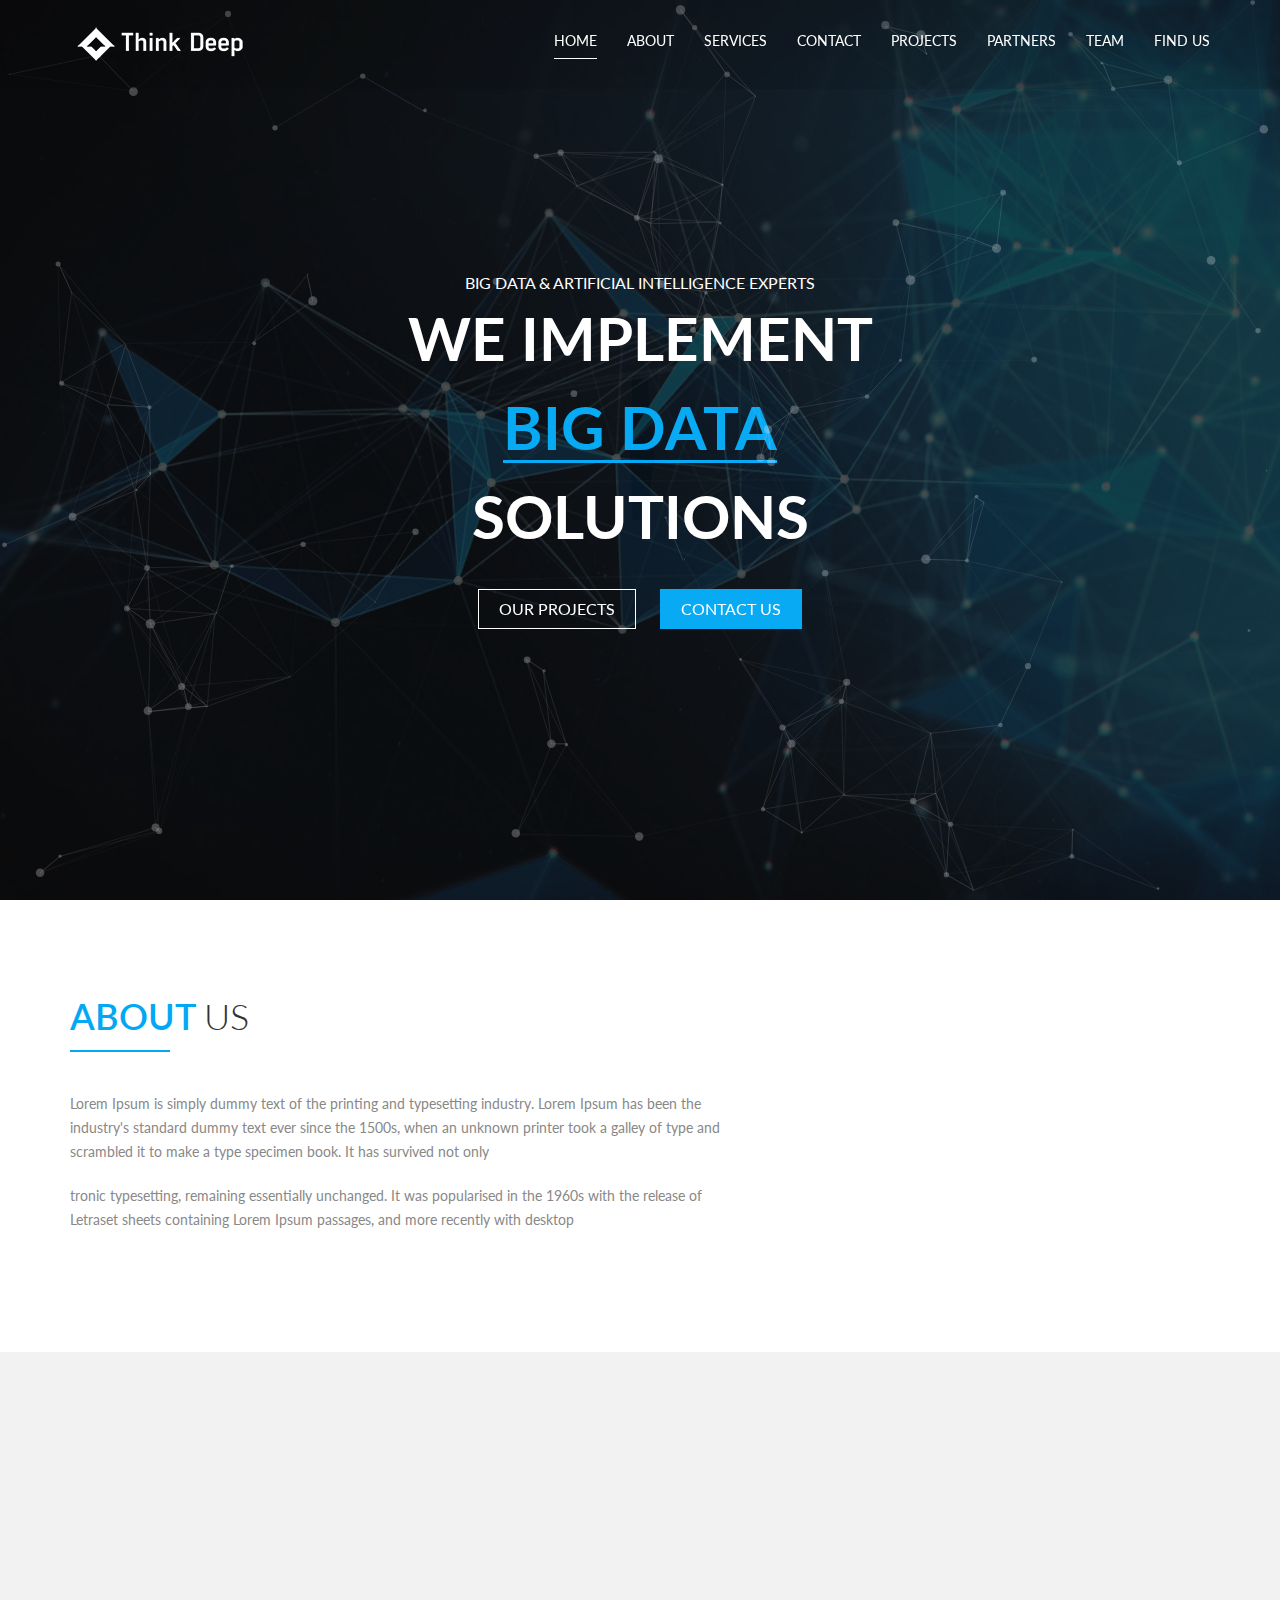
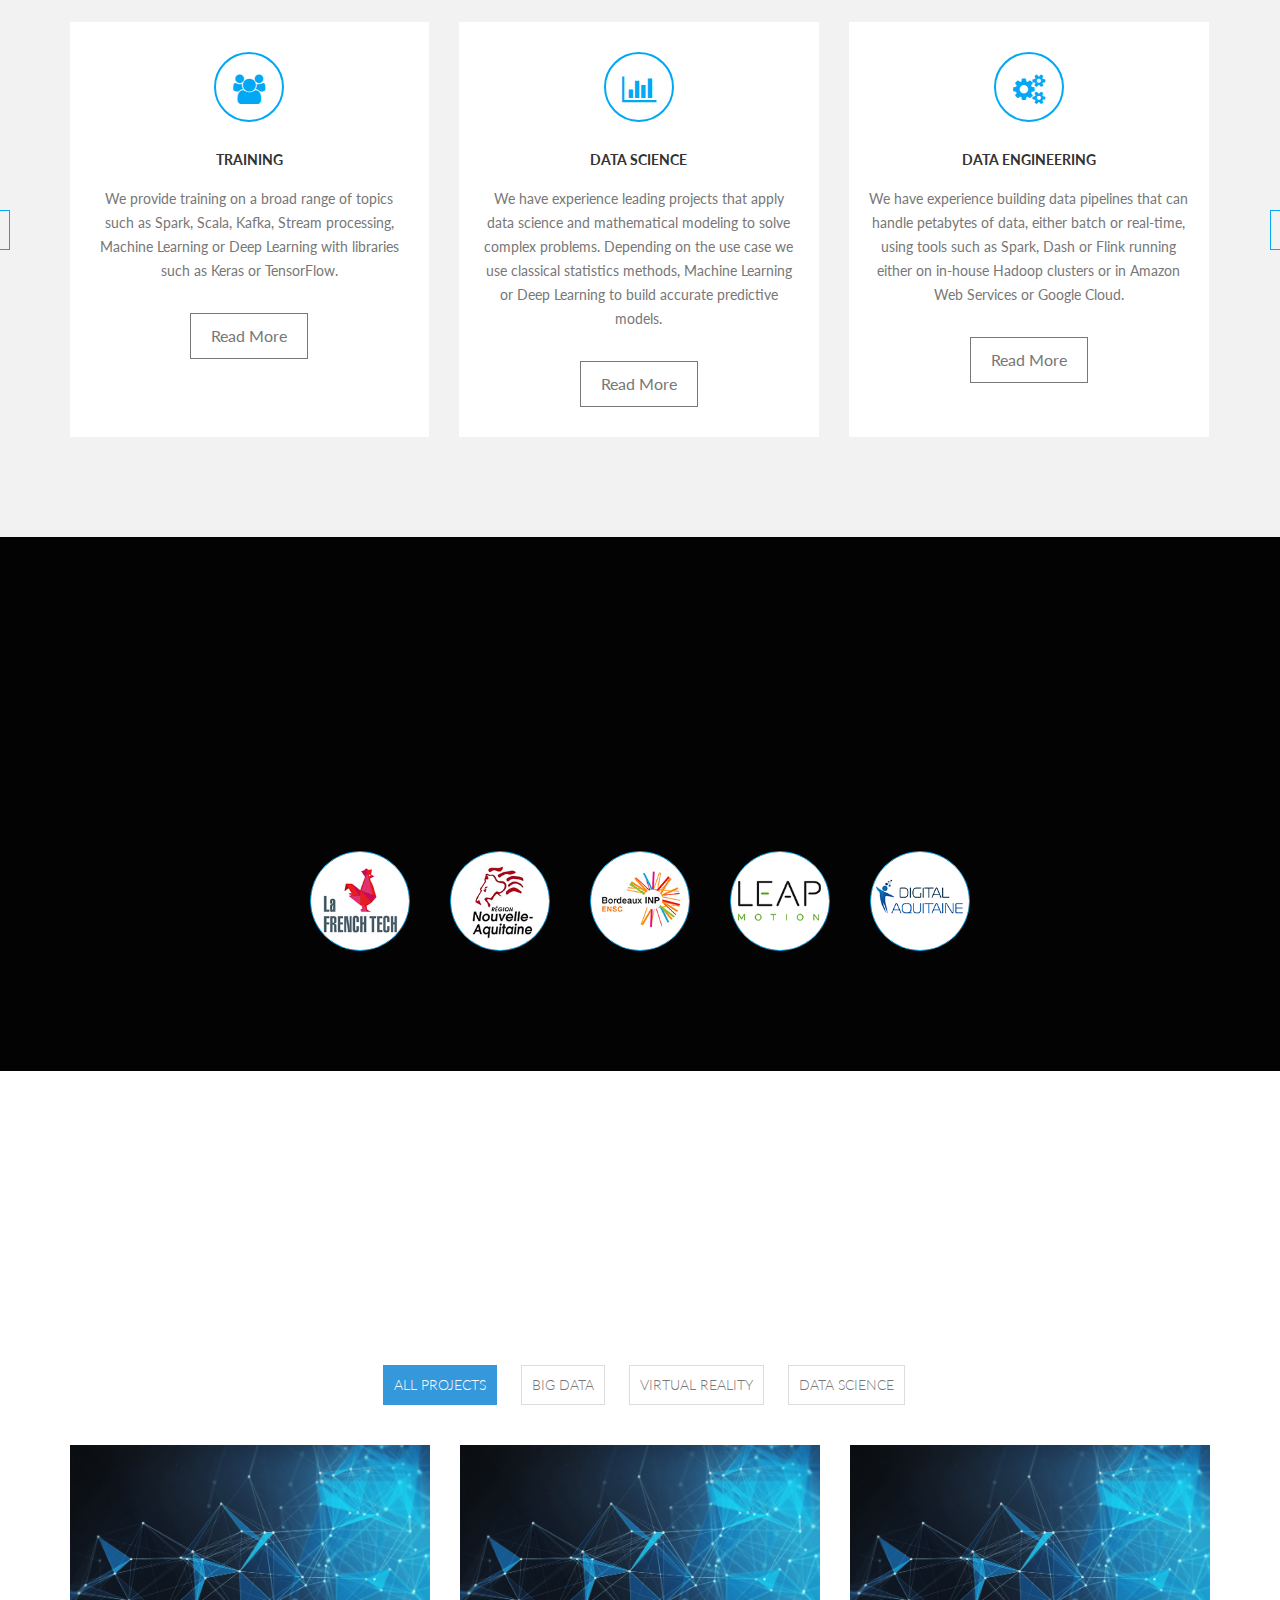
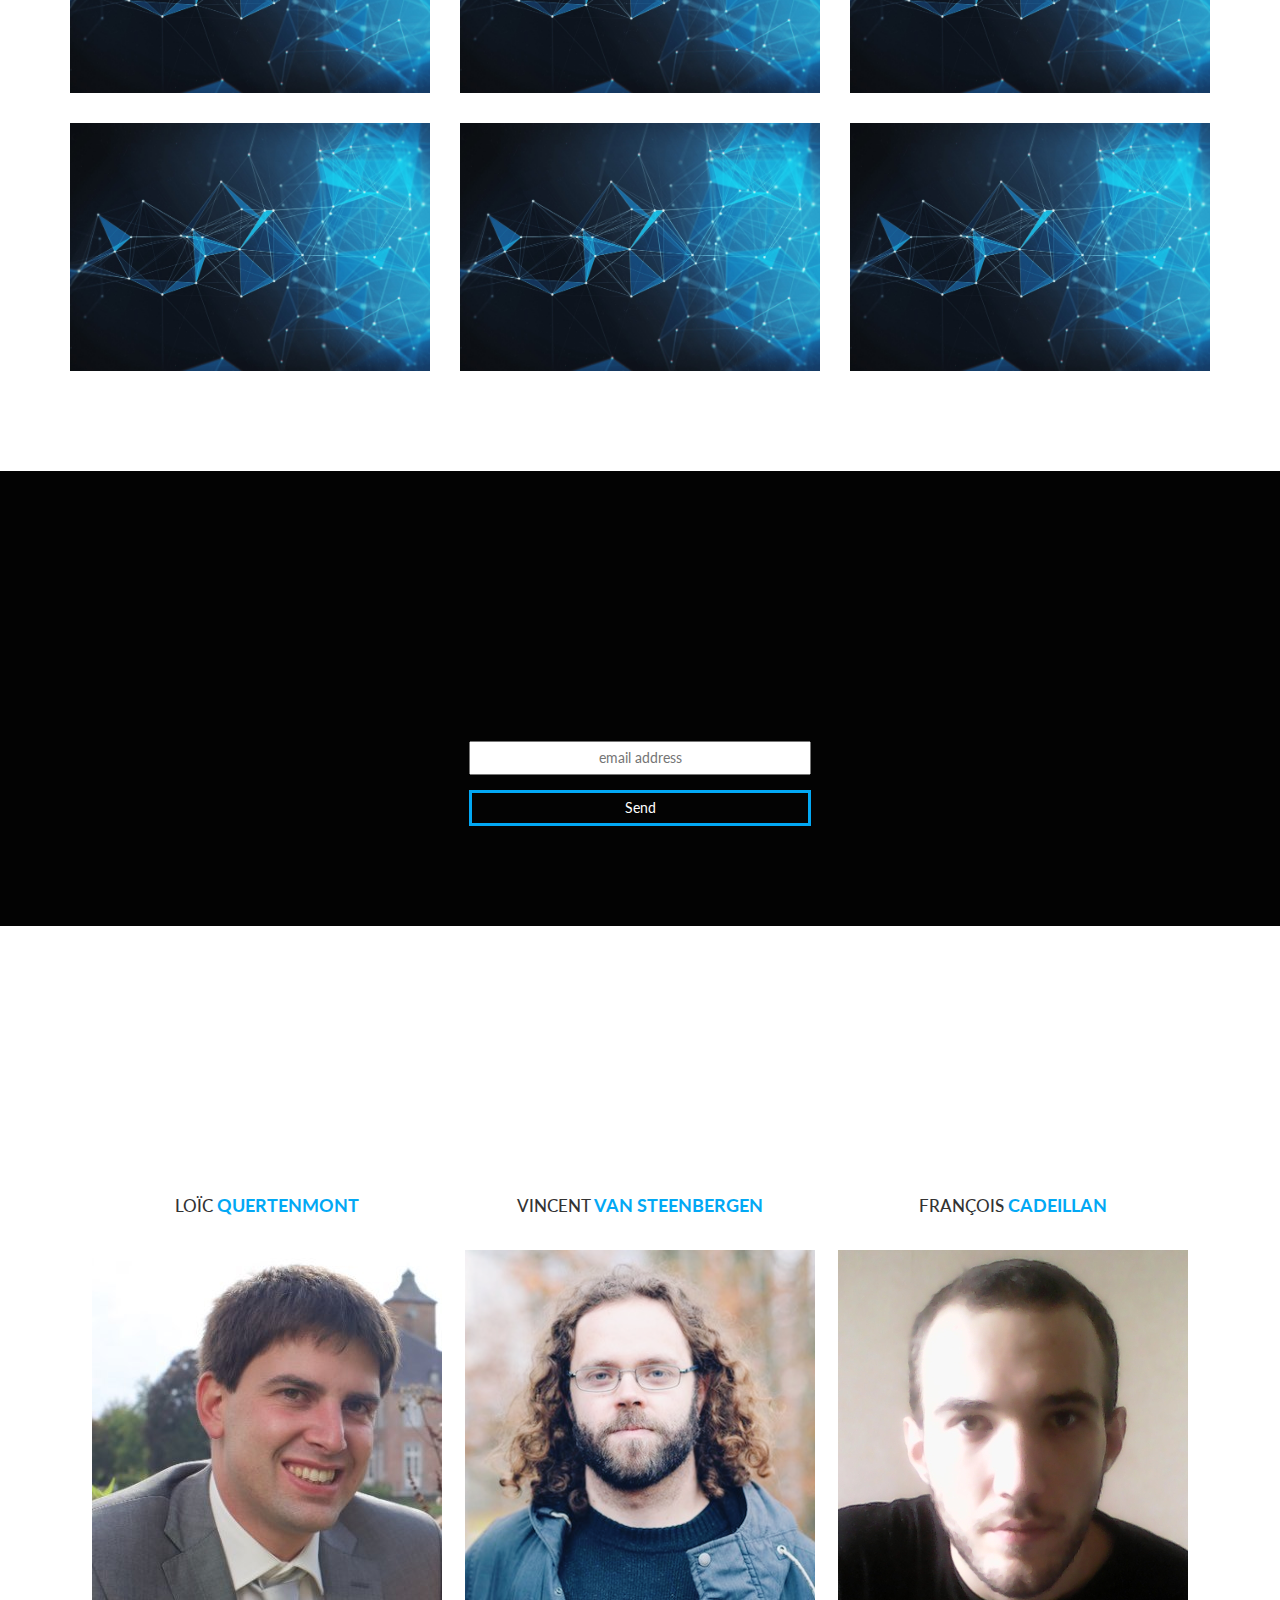
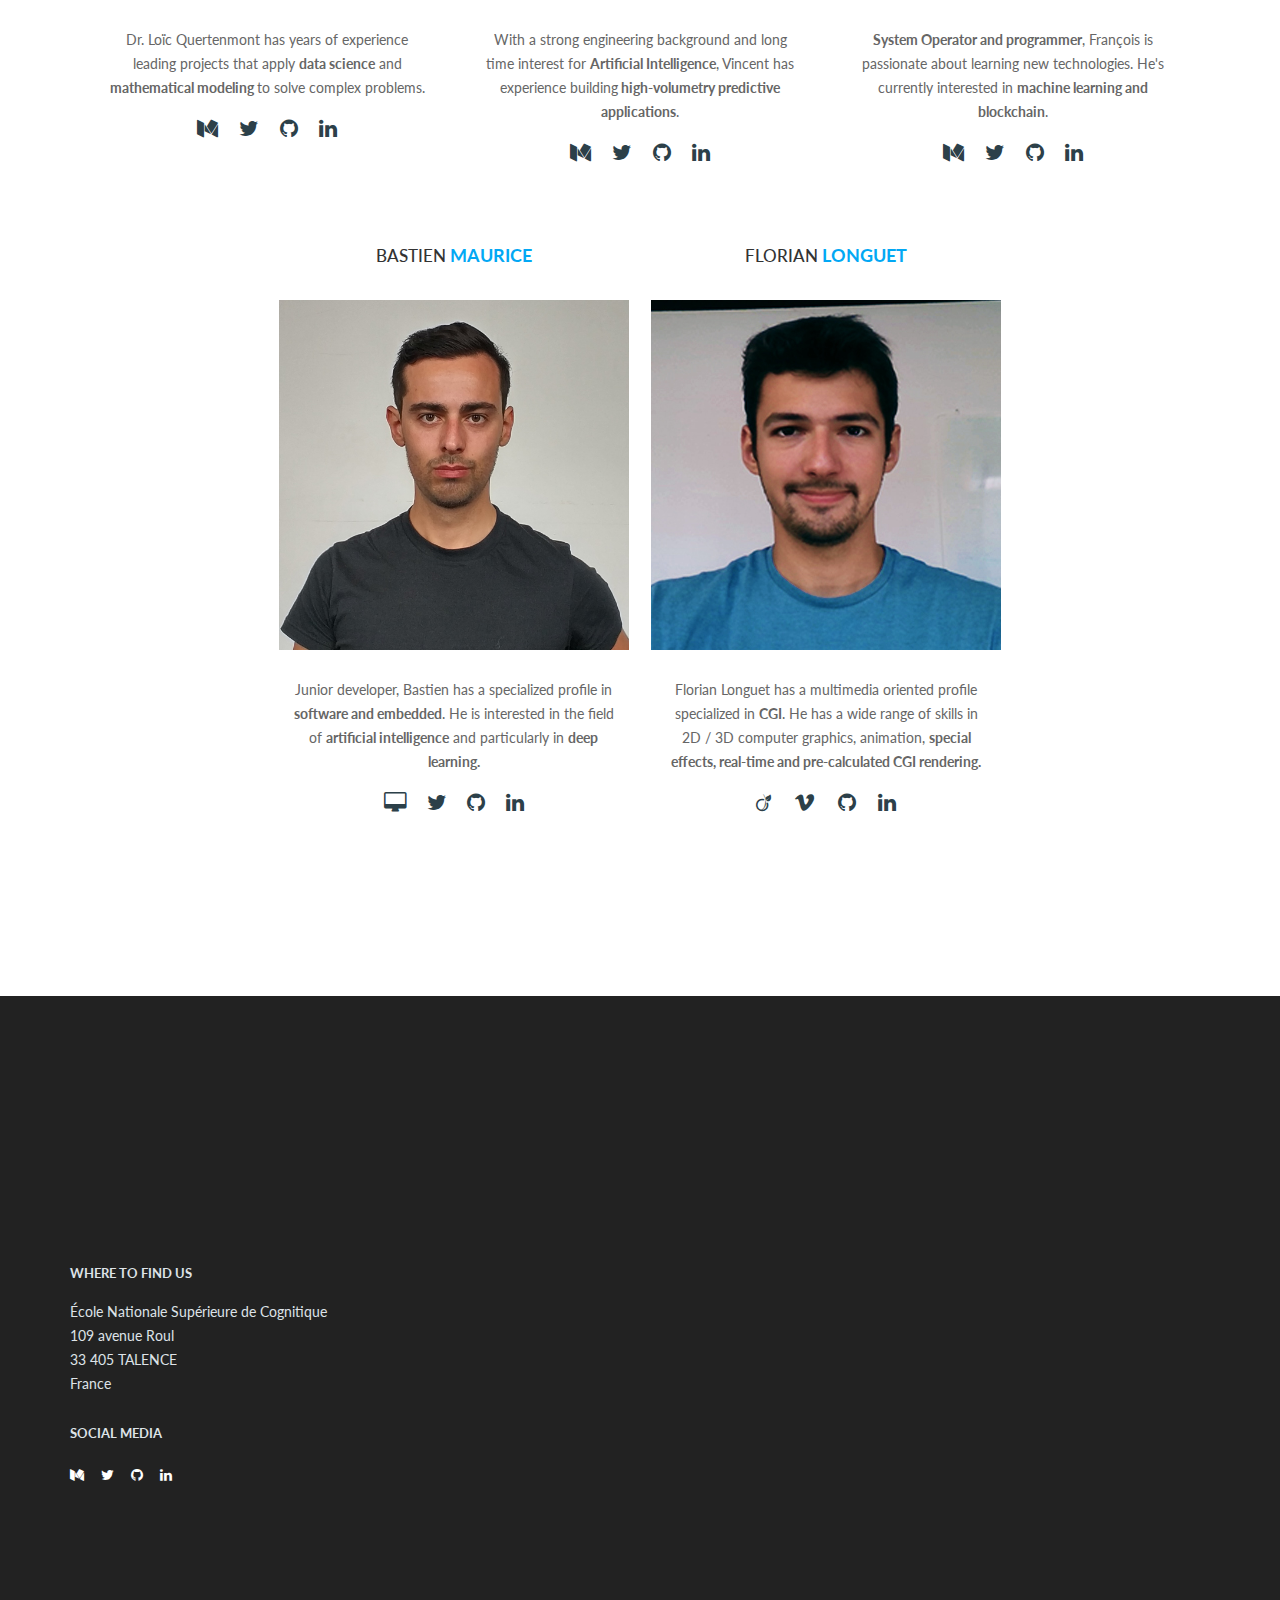
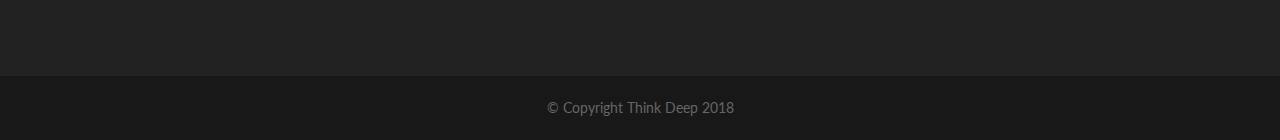
==== commit 8083f398: "Fix responsive popup in portfolio" ====
--- a/v2/index.html
+++ b/v2/index.html
@@ -292,8 +292,11 @@
 							<div class="item">
 								<img src="assets/images/Thinkdeep/hero-bg.jpg" alt="Project">
 								<div class="portfolio-caption">
-									<a href="assets/images/portfolio/portfolio-1.jpg" class="protfolio-link-bt portfolio-img"><i class="fa fa-plus"></i></a>
+									<a href="#test-popup" class="protfolio-link-bt portfolio-img open-popup-link"><i class="fa fa-plus"></i></a>
 									<h3>Business Creative Portfolio</h3>
+								</div>
+								<div id="test-popup" class="white-popup mfp-hide">
+ 									<img src="assets/images/Thinkdeep/hero-bg.jpg" ><p>Popup content.Lorem Ipsum is simply dummy text of the printing and typesetting industry. Lorem Ipsum has been the industry's standard dummy textPopup content.Lorem Ipsum is simply dummy text of the printing and typesetting industry. Lorem Ipsum has been the industry's standard dummy text</p>
 								</div>
 							</div>
 						</div>
--- a/v2/assets/css/style modifs.css
+++ b/v2/assets/css/style modifs.css
@@ -93,10 +93,13 @@
 	float:left;
 	min-width:70px;
 	margin:20px;
+		transition : all 0.1s;
+	border:solid #02a8f4 1px;
 }
 .testimonial-item-img img:hover{
 	border:solid #02a8f4 10px;
 	border-radius:100%;
+	transition : all 0.1s;
 }
 
 
@@ -133,7 +136,7 @@
 	background-color:rgba(2, 168, 244, 1);
 }
 
-
+/*
 .white-popup {
 	display:flex;
 	height:25em;
@@ -145,9 +148,9 @@
 	margin: 20px auto;
 	align-items:center;
 	/*flex-wrap: wrap;*/
-
+/*
 }
-
+/*
 .white-popup p{
 	text-align:justify;
 	padding:3em;
@@ -157,4 +160,32 @@
 .white-popup img{
 	object-fit: cover;
 	height:100%;
-}+}
+*/
+.white-popup {
+	margin:auto;
+	background-color:white;
+}
+.white-popup img{
+	object-fit: cover;
+	width:50%;
+	height:30em;
+	float:left;
+	margin-right:3em;
+}
+.white-popup p{
+	text-align:justify;
+	padding:3em;
+	height:100%;
+}
+.mfp-content{background-color:white;
+max-width:90%;}
+
+
+@media screen and (max-width: 1000px) {
+.white-popup img{
+	width:100%;
+	margin-bottom:3em;
+	margin-right: 0;
+}
+}
--- a/v2/assets/css/style.css
+++ b/v2/assets/css/style.css
@@ -1377,7 +1377,6 @@
 .testimonial-item-img img {
 	width: 100px !important;
 	border-radius: 50%;
-	border: 1px solid #02a8f5;
 }
 
 .testimonial-contact {
--- a/v2/assets/css/style modifs.css
+++ b/v2/assets/css/style modifs.css
@@ -93,10 +93,13 @@
 	float:left;
 	min-width:70px;
 	margin:20px;
+		transition : all 0.1s;
+	border:solid #02a8f4 1px;
 }
 .testimonial-item-img img:hover{
 	border:solid #02a8f4 10px;
 	border-radius:100%;
+	transition : all 0.1s;
 }
 
 
@@ -133,7 +136,7 @@
 	background-color:rgba(2, 168, 244, 1);
 }
 
-
+/*
 .white-popup {
 	display:flex;
 	height:25em;
@@ -145,9 +148,9 @@
 	margin: 20px auto;
 	align-items:center;
 	/*flex-wrap: wrap;*/
-
+/*
 }
-
+/*
 .white-popup p{
 	text-align:justify;
 	padding:3em;
@@ -157,4 +160,32 @@
 .white-popup img{
 	object-fit: cover;
 	height:100%;
-}+}
+*/
+.white-popup {
+	margin:auto;
+	background-color:white;
+}
+.white-popup img{
+	object-fit: cover;
+	width:50%;
+	height:30em;
+	float:left;
+	margin-right:3em;
+}
+.white-popup p{
+	text-align:justify;
+	padding:3em;
+	height:100%;
+}
+.mfp-content{background-color:white;
+max-width:90%;}
+
+
+@media screen and (max-width: 1000px) {
+.white-popup img{
+	width:100%;
+	margin-bottom:3em;
+	margin-right: 0;
+}
+}
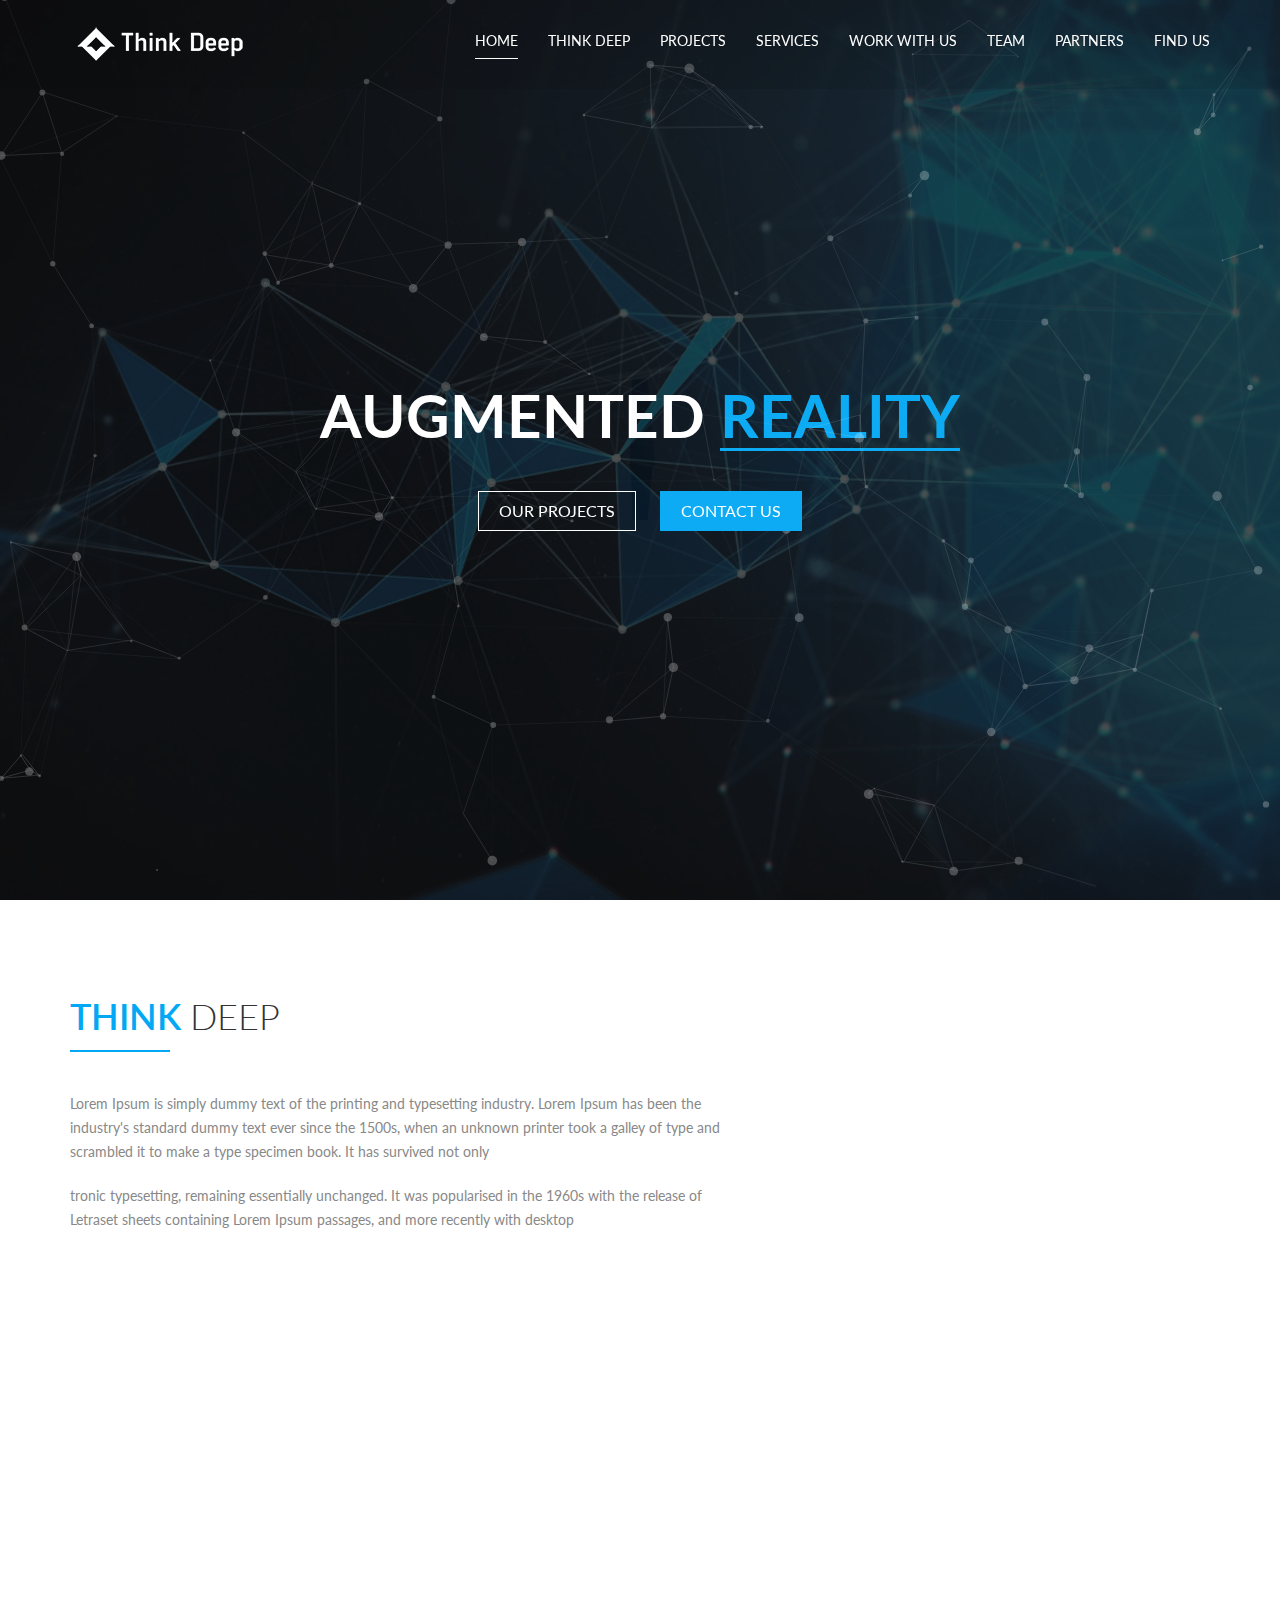
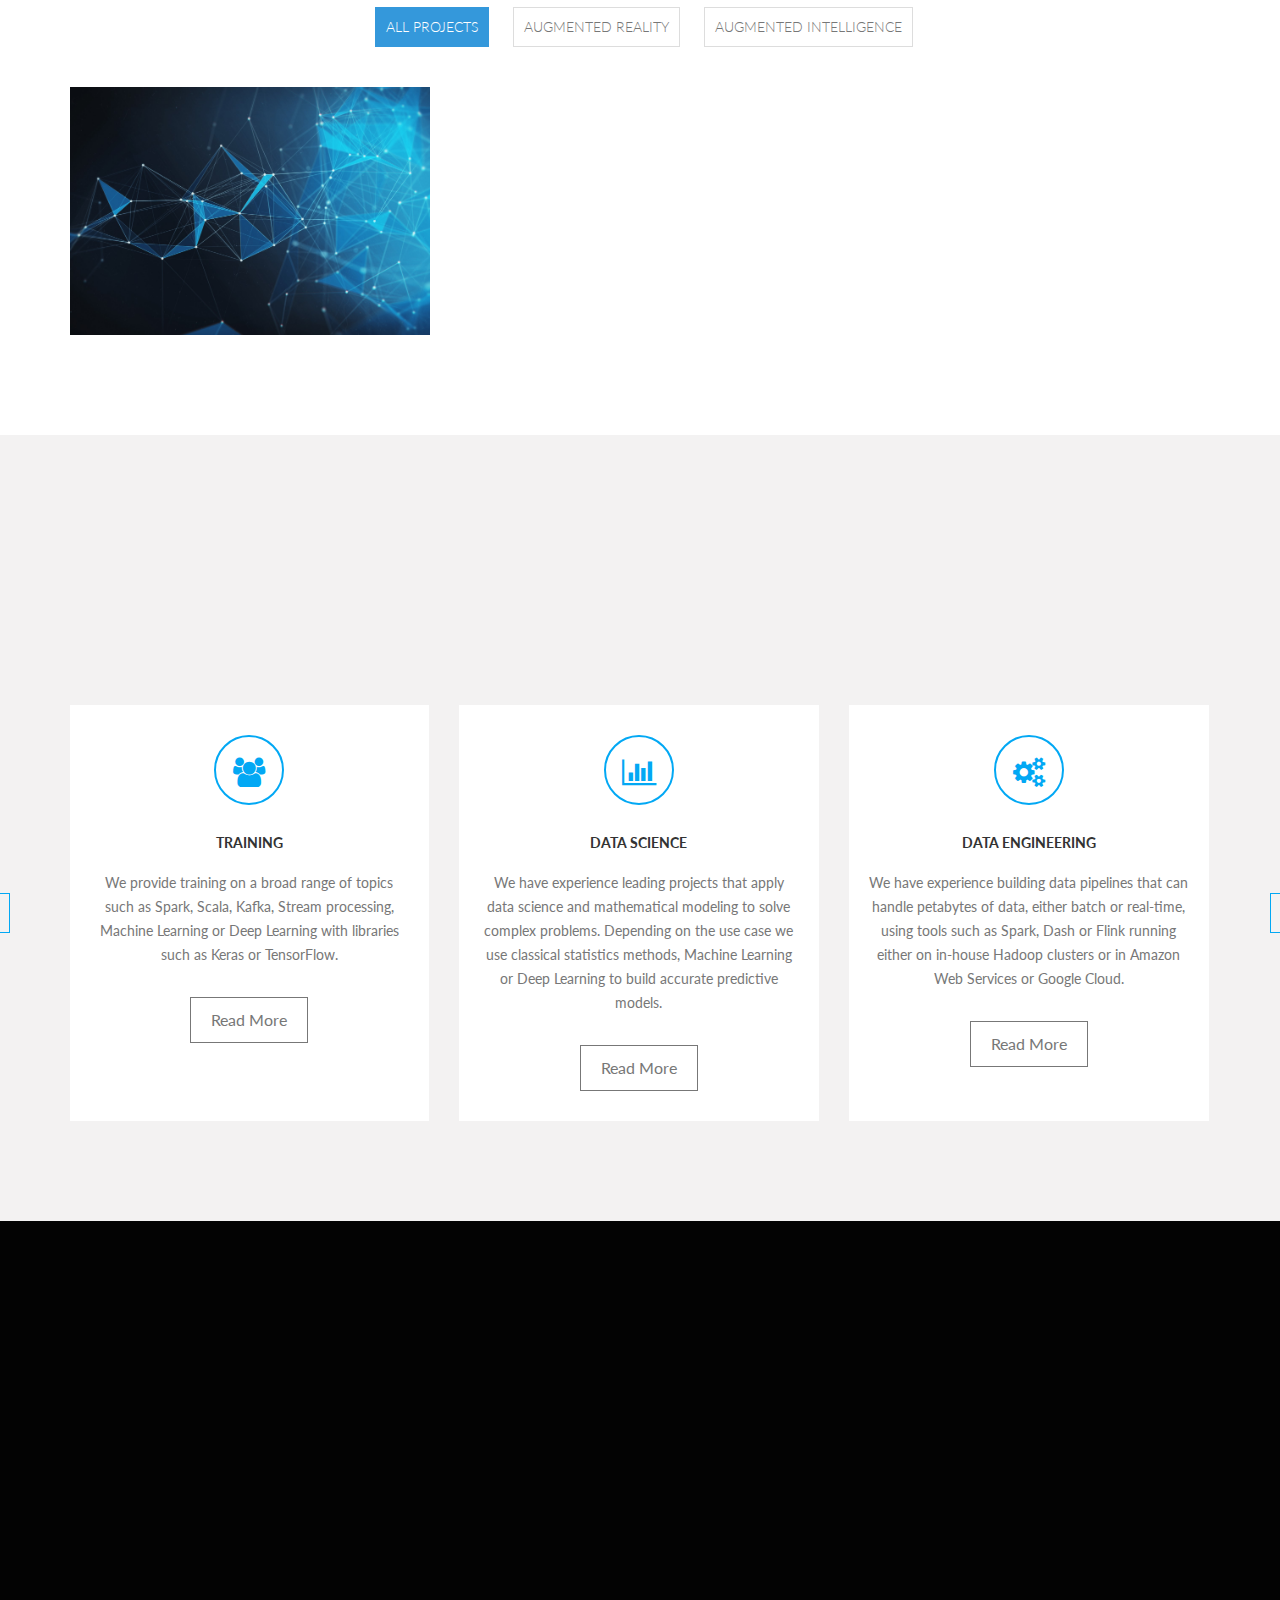
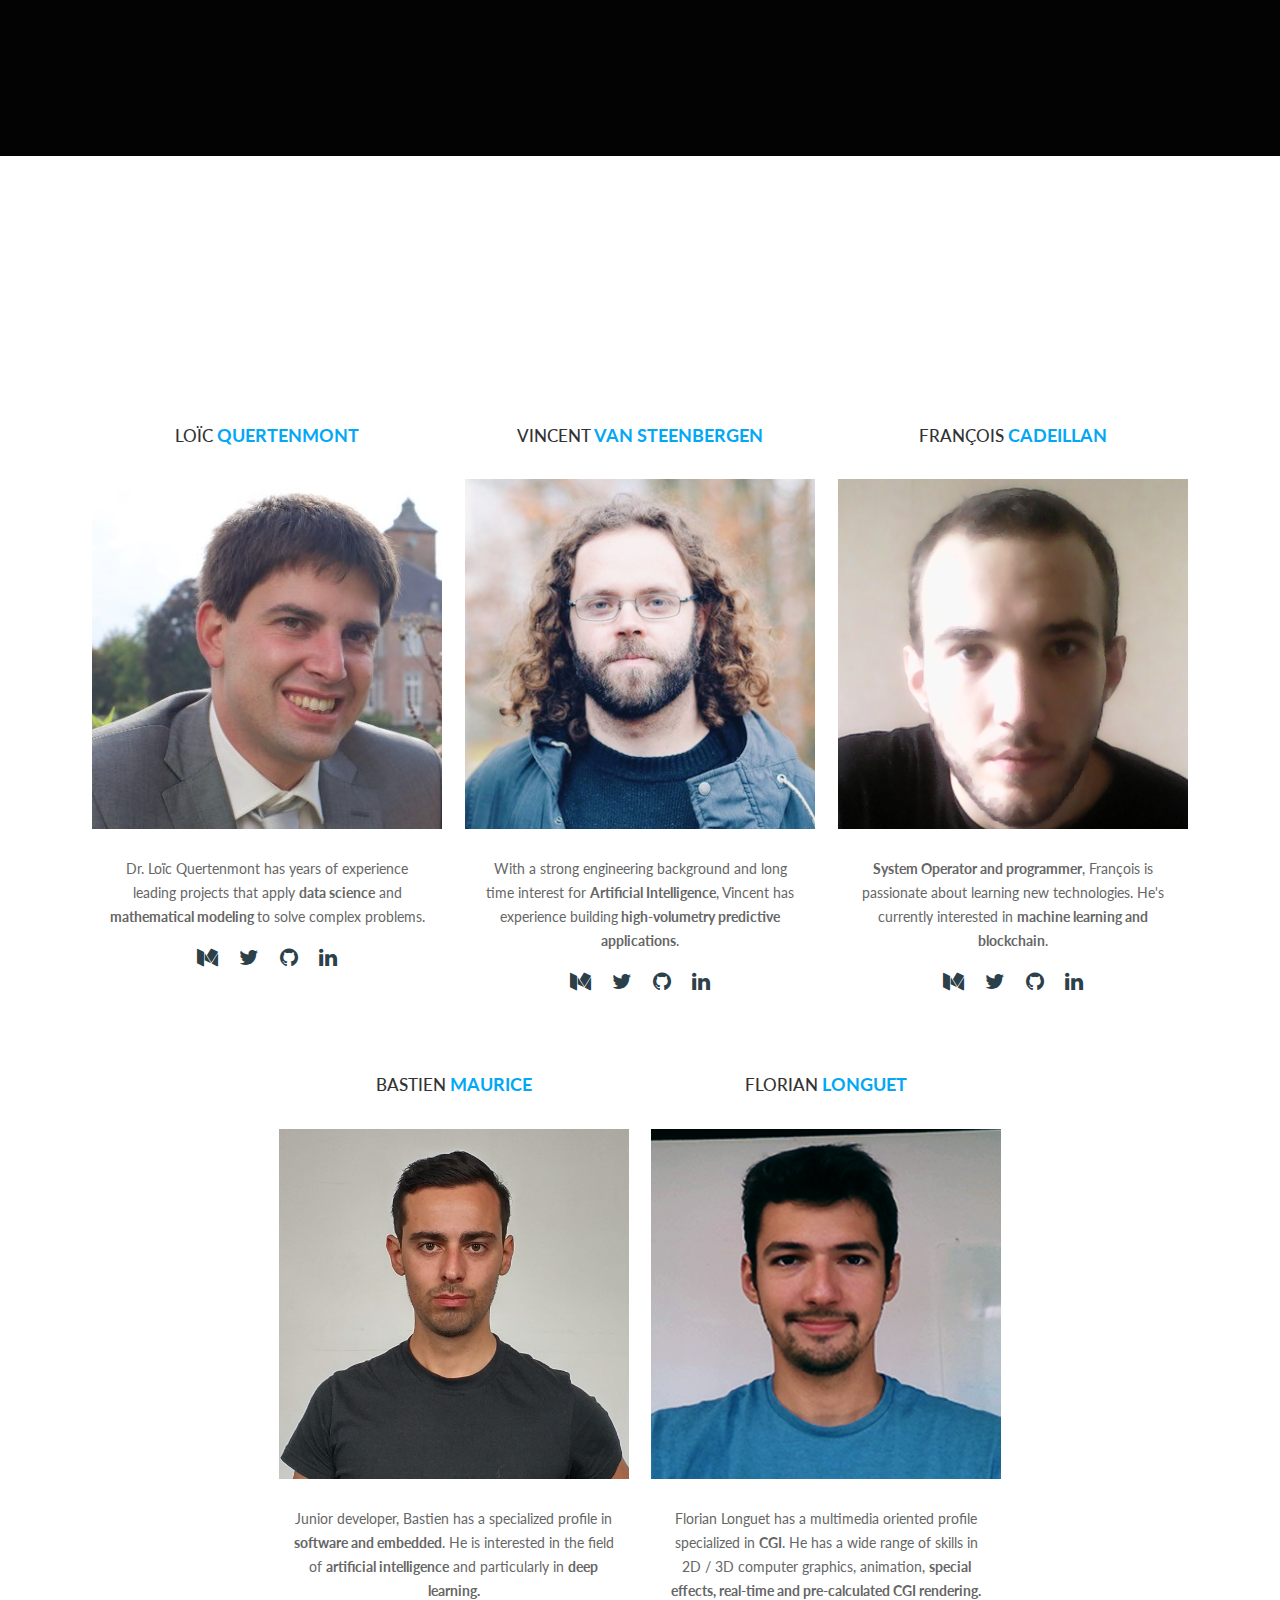
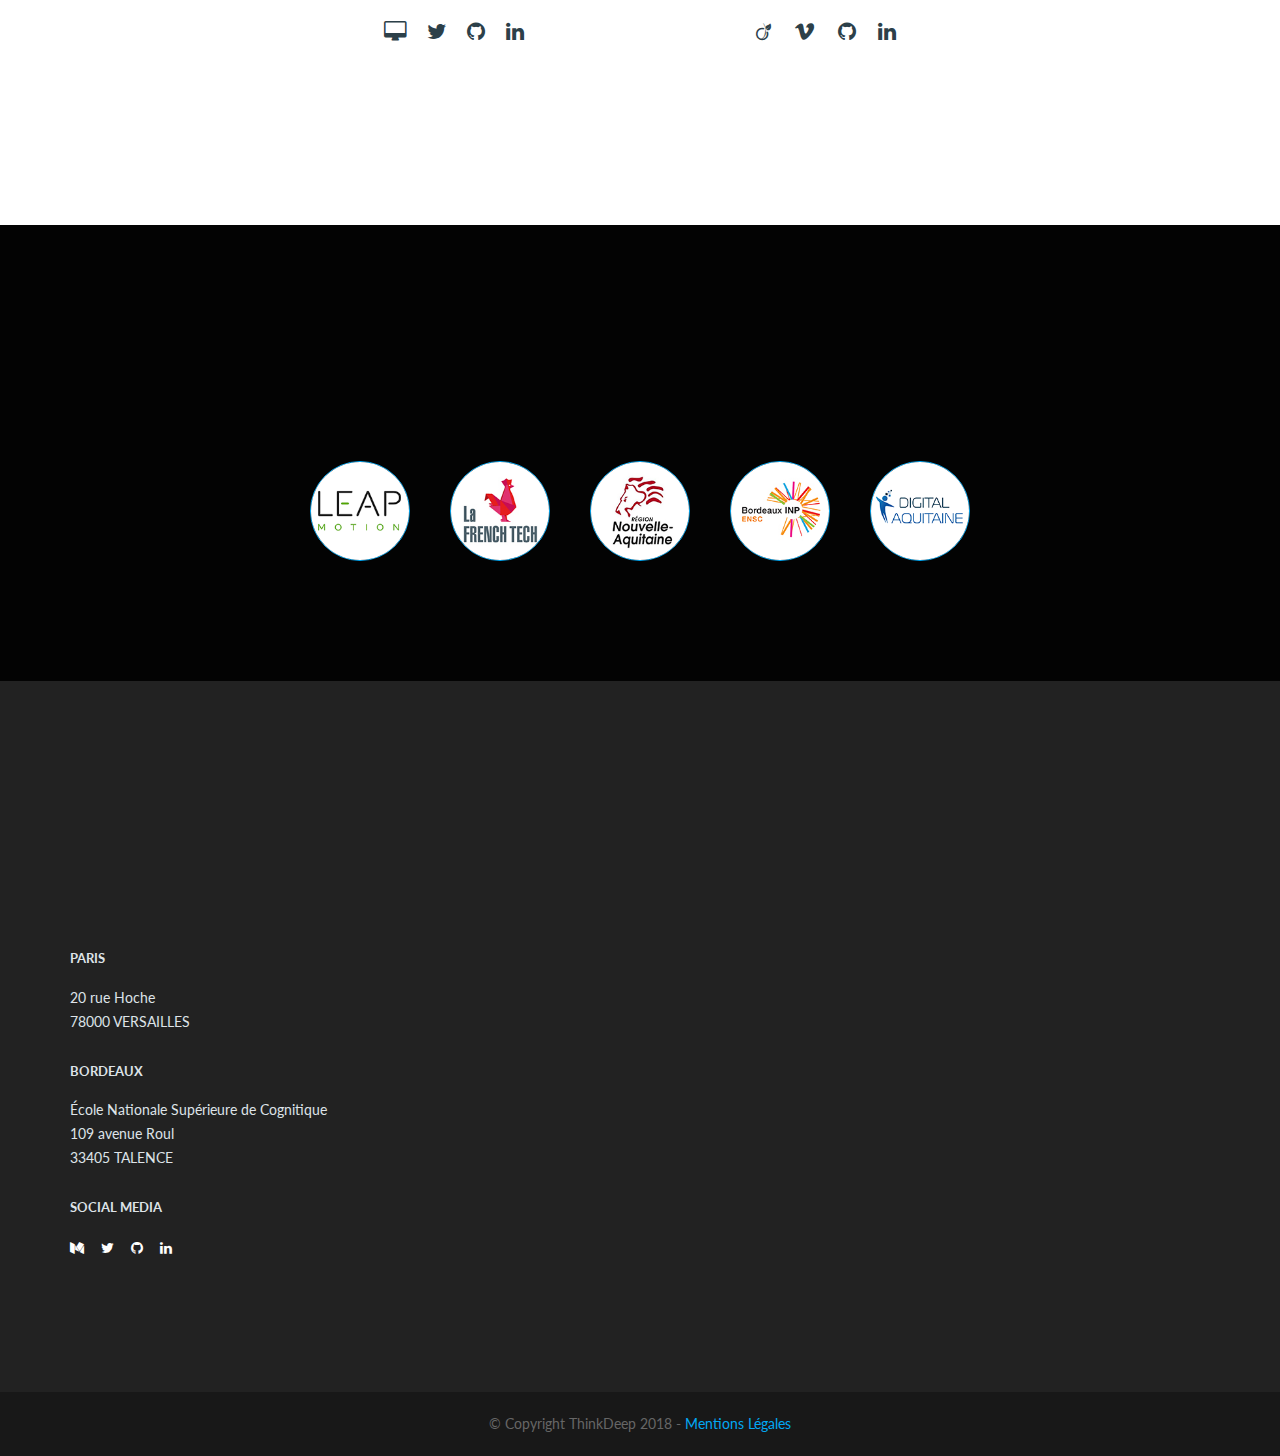
==== commit f468d3d6: "Update v2" ====
--- a/v2/index.html
+++ b/v2/index.html
@@ -5,15 +5,15 @@
 		<meta charset="UTF-8">
 		<meta http-equiv="X-UA-Compatible" content="IE=edge">
 		<meta name="viewport" content="width=device-width, initial-scale=1">
-		<title>ThinkDeep AI</title>
-		<meta name="description" content="Think Deep : Big Data & Artificial Intelligence Experts.">
+		<title>ThinkDeep | Augmented Intelligence</title>
+		<meta name="description" content="ThinkDeep | Augmented Intelligence.">
 		<meta name="keywords" content="Augmented Reality, Deep Learning, Data Engineering, Architecture, Data Science">
 		<meta name="thinkdeep ai" content="thinkdeep.ai">
 		<!-- Facebook open graph -- >
 		<meta property="og:url"    	           content="http://thinkdeep.ai" />
 		<meta property="og:type"               content="website" />
 		<meta property="og:title"              content="Think Deep AI" />
-		<meta property="og:description"        content="Big Data & Artificial Intelligence Experts." />
+		<meta property="og:description"        content="Augmented Intelligence" />
 		<meta property="og:image"              content="/assets/img/Thinkdeep/aboutus.jpg" />
 		<!-- CSS MODIFICATIONS -->
 		<link rel="stylesheet" type="text/css" href="assets/css/style modifs.css">
@@ -76,12 +76,12 @@
 				<div class="collapse navbar-collapse" id="main-nav-collapse">
 					<ul class="nav navbar-nav navbar-right">
 						<li class="active"><a href="#home">Home</a></li>
-						<li><a class="smoth-scroll" href="#about-us">About</a></li>
+						<li><a class="smoth-scroll" href="#about-us">Think Deep</a></li>
+						<li><a class="smoth-scroll" href="#our-portfolio">Projects</a></li>
 						<li><a class="smoth-scroll" href="#special">Services</a></li>
-						<li><a class="smoth-scroll" href="#our-skill">Contact</a></li>
-						<li><a class="smoth-scroll" href="#our-portfolio">Projects</a></li>
+						<li><a class="smoth-scroll" href="#our-skill">Work with us</a></li>
+						<li><a class="smoth-scroll" href="#our-team">Team</a></li>
 						<li><a class="smoth-scroll" href="#testimonial">Partners</a></li>
-						<li><a class="smoth-scroll" href="#our-team">Team</a></li>
 						<li><a class="smoth-scroll" href="#contacts">Find us</a></li>
 					</ul>
 				</div>
@@ -94,17 +94,13 @@
 				<div id="particles-js"></div>
 				<div class="slider-title">
 					<div class="table-cell">
-						<p>BIG DATA &amp; ARTIFICIAL INTELLIGENCE EXPERTS</p>
-						<h2>WE IMPLEMENT</h2>
 						<h2 class="animation-header-text cd-headline loading-bar is-full-width slider-title-animation">
+							AUGMENTED 
 							<span class="cd-words-wrapper"> 
-							<b class="is-visible">Big Data</b>
-							<b>Machine Learning</b>
-							<b>Deep Learning</b>
-							<b>Virtual Reality</b>
+							<b class="is-visible">REALITY</b>
+							<b>INTELLIGENCE</b>
 							</span>
 						</h2>
-						<h2>SOLUTIONS</h2>
 						<div class="button-group slider-animation-up">
 							<a class="btn btn-normal-border smoth-scroll" href="#our-portfolio">OUR PROJECTS</a>
 							<a class="btn btn-normal smoth-scroll" href="#our-skill">CONTACT US</a>
@@ -120,7 +116,7 @@
 				<div class="row">
 					<div class="col-md-7">
 						<div class="about-content">
-							<h2>About <span > US </span></h2>
+							<h2>Think <span > Deep </span></h2>
 							<p>Lorem Ipsum is simply dummy text of the printing and typesetting industry. Lorem Ipsum has been the industry's standard dummy text ever since the 1500s, when an unknown printer took a galley of type and scrambled it to make a type specimen book. It has survived not only</p>
 							<p>tronic typesetting, remaining essentially unchanged. It was popularised in the 1960s with the release of Letraset sheets containing Lorem Ipsum passages, and more recently with desktop </p>
 						
@@ -135,7 +131,58 @@
 			</div>
 		</section>
 		<!-- /End About us Area -->
-		<!-- Start Our Service Area -->
+
+		<!--Start Our portfolio Area -->
+		<section id="our-portfolio" class="portfolio section-padding">
+				<div class="container">
+					<div class="row">
+						<div class="col-xs-12">
+							<div class="section-title wow fadeInDown">
+								<h2>Our <span> projects</span ></h2>
+								<div class="border-line">
+									<span class="border-box"></span>
+								</div>
+							</div>
+						</div>
+					</div>
+					<div class="row">
+						<div class="col-xs-12">
+							<ul class="portfolio">
+								<li class="filter" data-filter="all">All Projects</li>
+								<li class="filter" data-filter=".vr">Augmented Reality</li>
+								<li class="filter" data-filter=".ai">Augmented Intelligence</li>
+							</ul>
+						</div>
+					</div>
+					<div class="portfolio-inner">
+	
+						<div class="row portfolio-posts">
+							<div class="mix bd vr col-sm-6 col-md-4">
+								<div class="item">
+									<img src="assets/images/Thinkdeep/hero-bg.jpg" alt="Project">
+									<div class="portfolio-caption">
+										<h3>Business Creative Portfolio</h3>
+										<a href="#test-popup" class="protfolio-link-bt portfolio-img open-popup-link"><i class="fa fa-link"></i></a>
+									</div>
+									<div id="test-popup" class="white-popup mfp-hide">
+										 <img src="assets/images/Thinkdeep/hero-bg.jpg" >
+										 <p><h3>Lorem Ipsum</h3>
+											Popup content.Lorem Ipsum is simply dummy text of the printing and typesetting industry. 
+											 Lorem Ipsum has been the industry's standard dummy textPopup content.
+											 Lorem Ipsum is simply dummy text of the printing and typesetting industry. 
+											 Lorem Ipsum has been the industry's standard dummy text
+										</p>
+										<a class="btn-service" href="readmore.html"> Read More</a>
+									</div>
+								</div>
+							</div>
+						</div>
+					</div>
+				</div>
+			</section>
+			<!-- /End Our Portfolio Area -->
+
+				<!-- Start Our Service Area -->
 		<section id="special" class="section-padding">
 			<div class="container">
 				<div class="row">
@@ -145,7 +192,7 @@
 							<div class="border-line">
 								<span class="border-box"></span>
 							</div>
-							<p>We help companies from the prototyping phase until the delivery of their projects</p>
+							<p>We help companies from the prototyping phase until the delivery of their projects.</p>
 						</div>
 					</div>
 				</div>
@@ -195,182 +242,34 @@
 			</div>
 		</section>
 		<!-- /End Our Service Area -->
-		<!--Start Testimonial Area -->
-		<section id="testimonial" class="testimonial section-padding">
-			<div class="container">
-				<div class="row">
-					<div class="col-xs-12">
-						<div class="section-title wow fadeInDown">
-							<h2>Our <span >Partners</span ></h2>
-							<div class="border-line">
-								<span class="border-box"></span>
-							</div>
-							<p>Lorem Ipsum is simply dummy text of the printing and typesetting industry. Lorem Ipsum has been the industry's standard dummy text</p>
-						</div>
-					</div>
-				</div>
-				<div class="row">
-					<div id="contener-partners" class="col-sm-12">
-						
-								<div class="testimonial-item-img">
-									<a href="http://www.lafrenchtech.com/">
-										<img src="assets/images/testimonial/frenchtech.jpg" alt="Logo Frenchtech">
-									</a>
-								</div>
-
-								<div class="testimonial-item-img">
-									<a href="https://www.nouvelle-aquitaine.fr/">
-										<img src="assets/images/testimonial/bordeauxAquitaine.jpg" alt="Logo Région Aquitaine">
-									</a>
-								</div>
-								<div class="testimonial-item-img">
-									<a href="https://ensc.bordeaux-inp.fr/fr">
-										<img src="assets/images/testimonial/ensc.jpg" alt="Logo ENSC">
-									</a>
-								</div>
-								<div class="testimonial-item-img">
-									<a href="https://www.leapmotion.com/">
-										<img src="assets/images/testimonial/leapmotion.png" alt="Logo Leap Motion">
-									</a>
-								</div>
-								<div class="testimonial-item-img">
-									<a href="https://digital-aquitaine.com/smart4d-3/">
-										<img src="assets/images/testimonial/Digital-Aquitaine.png" alt="Logo Digital-Aquitaine">
-									</a>
-								</div>
-					</div>
-				</div>
-			</div>
-		</section>
-		<!-- /End Testimonial Area -->
-		
-		<!--Start Our portfolio Area -->
-		<section id="our-portfolio" class="portfolio section-padding">
-			<div class="container">
-				<div class="row">
-					<div class="col-xs-12">
-						<div class="section-title wow fadeInDown">
-							<h2>Our <span> projects</span ></h2>
-							<div class="border-line">
-								<span class="border-box"></span>
-							</div>
-							<p>Lorem Ipsum is simply dummy text of the printing and typesetting industry. Lorem Ipsum has been the industry's standard dummy text</p>
-						</div>
-					</div>
-				</div>
-				<div class="row">
-					<div class="col-xs-12">
-						<ul class="portfolio">
-							<li class="filter" data-filter="all">All Projects</li>
-							<li class="filter" data-filter=".bd">Big Data</li>
-							<li class="filter" data-filter=".vr">Virtual Reality</li>
-							<li class="filter" data-filter=".ds">Data Science</li>
-						</ul>
-					</div>
-				</div>
-				<div class="portfolio-inner">
-
-
-
-
-
-
-					<div class="row portfolio-posts">
-						<div class="mix bd vr col-sm-6 col-md-4">
-							<div class="item">
-								<img src="assets/images/Thinkdeep/hero-bg.jpg" alt="Project">
-								<div class="portfolio-caption">
-									<a href="#test-popup" class="protfolio-link-bt portfolio-img open-popup-link"><i class="fa fa-plus"></i></a>
-									<h3>Business Creative Portfolio</h3>
-								</div>
-								<div id="test-popup" class="white-popup mfp-hide">
- 									<img src="assets/images/Thinkdeep/hero-bg.jpg" ><p>Popup content.Lorem Ipsum is simply dummy text of the printing and typesetting industry. Lorem Ipsum has been the industry's standard dummy textPopup content.Lorem Ipsum is simply dummy text of the printing and typesetting industry. Lorem Ipsum has been the industry's standard dummy text</p>
-								</div>
-							</div>
-						</div>
-						<div class="mix bd vr col-sm-6 col-md-4">
-							<div class="item">
-								<img src="assets/images/Thinkdeep/hero-bg.jpg" alt="Project">
-								<div class="portfolio-caption">
-									<a href="#test-popup" class="protfolio-link-bt portfolio-img open-popup-link"><i class="fa fa-plus"></i></a>
-									<h3>Business Creative Portfolio</h3>
-								</div>
-								<div id="test-popup" class="white-popup mfp-hide">
- 									<img src="assets/images/Thinkdeep/hero-bg.jpg" ><p>Popup content.Lorem Ipsum is simply dummy text of the printing and typesetting industry. Lorem Ipsum has been the industry's standard dummy textPopup content.Lorem Ipsum is simply dummy text of the printing and typesetting industry. Lorem Ipsum has been the industry's standard dummy text</p>
-								</div>
-							</div>
-						</div>
-						<div class="mix bd vr col-sm-6 col-md-4">
-							<div class="item">
-								<img src="assets/images/Thinkdeep/hero-bg.jpg" alt="Project">
-								<div class="portfolio-caption">
-									<a href="assets/images/portfolio/portfolio-1.jpg" class="protfolio-link-bt portfolio-img"><i class="fa fa-plus"></i></a>
-									<h3>Business Creative Portfolio</h3>
-								</div>
-							</div>
-						</div>
-						<div class="mix ds vr col-sm-6 col-md-4">
-							<div class="item">
-								<img src="assets/images/Thinkdeep/hero-bg.jpg" alt="Project">
-								<div class="portfolio-caption">
-									<a href="assets/images/portfolio/portfolio-1.jpg" class="protfolio-link-bt portfolio-img"><i class="fa fa-plus"></i></a>
-									<h3>Creative Business Portfolio</h3>
-								</div>
-							</div>
-						</div>
-						<div class="mix ds vr col-sm-6 col-md-4">
-							<div class="item">
-								<img src="assets/images/Thinkdeep/hero-bg.jpg" alt="Project">
-								<div class="portfolio-caption">
-									<a href="assets/images/portfolio/portfolio-1.jpg" class="protfolio-link-bt portfolio-img"><i class="fa fa-plus"></i></a>
-									<h3>Business Creative Portfolio</h3>
-								</div>
-							</div>
-						</div>
-						<div class="mix development development col-sm-6 col-md-4">
-							<div class="item">
-								<img src="assets/images/Thinkdeep/hero-bg.jpg" alt="Project">
-								<div class="portfolio-caption">
-									<a href="assets/images/portfolio/portfolio-1.jpg" class="protfolio-link-bt portfolio-img"><i class="fa fa-plus"></i></a>
-									<h3>Business Creative Portfolio</h3>
-								</div>
-							</div>
-						</div>
-					</div>
-				</div>
-			</div>
-		</section>
-		<!-- /End Our Portfolio Area -->
-		
+
 		<!-- Start Our Skill Area -->
 		<section id="our-skill" class="section-padding overlay-color-skill">
-			<div class="container">
-				<div class="row">
-					<div class="col-xs-12">
-						<div class="section-title wow fadeInDown">
-							<h2>Work<span> with us ?</span></h2>
-							<div class="border-line">
-								<span class="border-box"></span>
-							</div>
-							<p>If you want to work with us, leave us your email adress</p>
-						</div>
-						<div id="mc_embed_signup">
-							<form action="https://thinkdeep.us19.list-manage.com/subscribe/post?u=34d2188c19b255614b08db4d2&amp;id=fa2a6f2fab" method="post" id="mc-embedded-subscribe-form" name="mc-embedded-subscribe-form" class="validate" target="_blank" novalidate>
-   							<div id="mc_embed_signup_scroll">
-    
-    						<input type="email" value="" name="EMAIL" class="email" id="mce-EMAIL" placeholder="email address" required>
-   <!-- real people should not fill this in and expect good things - do not remove this or risk form bot signups-->
-   							<div style="position: absolute; left: -5000px;" aria-hidden="true"><input type="text" name="b_34d2188c19b255614b08db4d2_fa2a6f2fab" tabindex="-1" value=""></div>
-   							<div class="clear"><input type="submit" value="Send" name="Send" id="mc-embedded-subscribe" class="button"></div>
-   						</div>
-							</form>
-</div>
-					</div>
-				</div>
-			</div>
-		</section>
-		<!-- /End Our Skill Area  -->
-		
+				<div class="container">
+					<div class="row">
+						<div class="col-xs-12">
+							<div class="section-title wow fadeInDown">
+								<h2>Work<span> with us ?</span></h2>
+								<div class="border-line">
+									<span class="border-box"></span>
+								</div>
+								<p>If you want to get in touch, just leave us your email and we'll get back to you!</p>
+								<form action="https://thinkdeep.us19.list-manage.com/subscribe/post?u=34d2188c19b255614b08db4d2&amp;id=fa2a6f2fab" method="post" id="mc-embedded-subscribe-form" name="mc-embedded-subscribe-form" class="validate" target="_blank" novalidate>
+								<div id="mc_embed_signup_scroll">
+								 <input type="email" value="" name="EMAIL" class="email" id="mce-EMAIL" placeholder="just your email please ;)" required>
+									<!-- real people should not fill this in and expect good things - do not remove this or risk form bot signups-->
+									<div style="position: absolute; left: -5000px;" aria-hidden="true"><input type="text" name="b_34d2188c19b255614b08db4d2_fa2a6f2fab" tabindex="-1" value=""></div>
+									<div class="clear"><input type="submit" value="Send" name="Send" id="mc-embedded-subscribe" class="button"></div>
+								</div>
+								 </form>
+							</div>
+						</div>
+					</div>
+				</div>
+			</section>
+			<!-- /End Our Skill Area  -->
+	
+
 		<!--Start Our Team Area -->
 		<section id="our-team" class="section-padding">
 			<div class="container">
@@ -531,6 +430,52 @@
 			</div>
 		</section>
 		<!-- /End Team Area -->
+
+		<!--Start Testimonial Area -->
+		<section id="testimonial" class="testimonial section-padding">
+				<div class="container">
+					<div class="row">
+						<div class="col-xs-12">
+							<div class="section-title wow fadeInDown">
+								<h2>Our <span >Partners</span ></h2>
+								<div class="border-line">
+									<span class="border-box"></span>
+								</div>
+							</div>
+						</div>
+					</div>
+					<div class="row">
+						<div id="contener-partners" class="col-sm-12">
+									<div class="testimonial-item-img">
+										<a href="https://www.leapmotion.com/">
+											<img src="assets/images/testimonial/leapmotion.png" alt="Logo Leap Motion">
+										</a>
+									</div>
+									<div class="testimonial-item-img">
+										<a href="http://www.lafrenchtech.com/">
+											<img src="assets/images/testimonial/frenchtech.jpg" alt="Logo Frenchtech">
+										</a>
+									</div>
+									<div class="testimonial-item-img">
+										<a href="https://www.nouvelle-aquitaine.fr/">
+											<img src="assets/images/testimonial/bordeauxAquitaine.jpg" alt="Logo Région Aquitaine">
+										</a>
+									</div>
+									<div class="testimonial-item-img">
+										<a href="https://ensc.bordeaux-inp.fr/fr">
+											<img src="assets/images/testimonial/ensc.jpg" alt="Logo ENSC">
+										</a>
+									</div>
+									<div class="testimonial-item-img">
+										<a href="https://digital-aquitaine.com/smart4d-3/">
+											<img src="assets/images/testimonial/Digital-Aquitaine.png" alt="Logo Digital-Aquitaine">
+										</a>
+									</div>
+						</div>
+					</div>
+				</div>
+			</section>
+			<!-- /End Testimonial Area -->
 		
 
 		<!-- Footer top Area -->
@@ -550,12 +495,18 @@
 				<div class="row">
 					<div class="col-md-4">
 						<div class="footer-single-contact">
+
 							<div class="address-single-contact">
-								<h6>Where to find us</h6>
+								<h6>Paris</h6>
+								<p>20 rue Hoche</p>
+								<p>78000 VERSAILLES</p>
+							</div>
+
+							<div class="address-single-contact">
+								<h6>Bordeaux</h6>
 								<p>École Nationale Supérieure de Cognitique</p>
 								<p>109 avenue Roul</p>
-								<p>33 405 TALENCE</p>
-								<p>France</p>
+								<p>33405 TALENCE</p>
 							</div>
 		
 							<div class="address-single-contact">
@@ -596,8 +547,8 @@
 							var map = new mapboxgl.Map({
 							  container: "map",
 							  style: "mapbox://styles/florianthinkdeep/cjn5rwy4l0n6f2rmfk715ap68",
-							  zoom:15,
-							  center: [-0.59696,44.80651]
+							  zoom: 4,
+							  center: [5.10, 46.619]
 							});
 
 							map.on("load", function () {
@@ -614,7 +565,10 @@
 					          type: "geojson",
 					          data: {
 					            type: "FeatureCollection",
-					            features:[{"type":"Feature","geometry":{"type":"Point","coordinates":[-0.5972169457449752,44.80640407232298]}}]
+					            features:[
+									{"type":"Feature","geometry":{"type":"Point","coordinates":[-0.5972169457449752,44.80640407232298]}},
+									{"type":"Feature","geometry":{"type":"Point","coordinates":[2.0251459, 48.8041323]}}
+								]
 					           }
 					        },
 					  
@@ -638,7 +592,7 @@
 				<div class="row">
 					<div class="col-md-12">
 						<div class="footer-buttom">
-							<p>© Copyright Think Deep 2018</p>
+							<p>© Copyright ThinkDeep 2018 - <a href="legal.html">Mentions Légales</a></p>
 						</div>
 					</div>
 				</div>
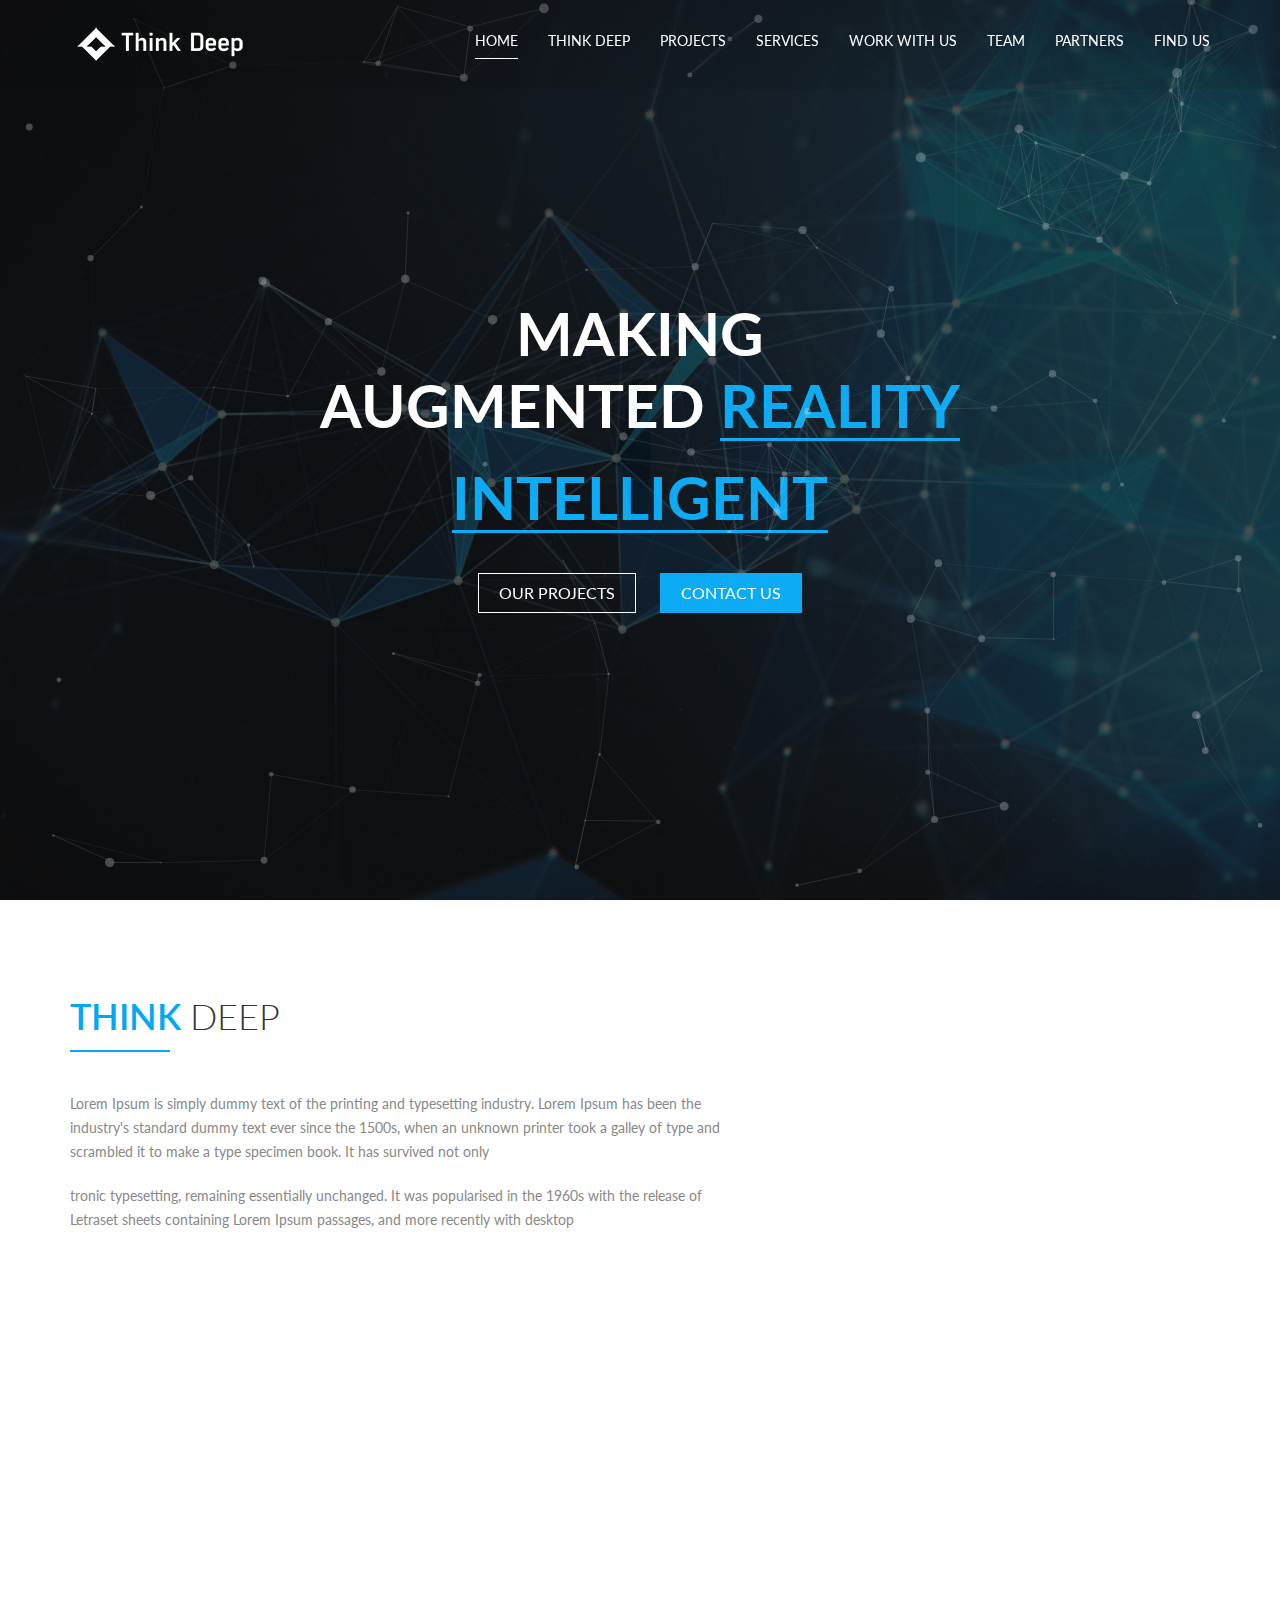
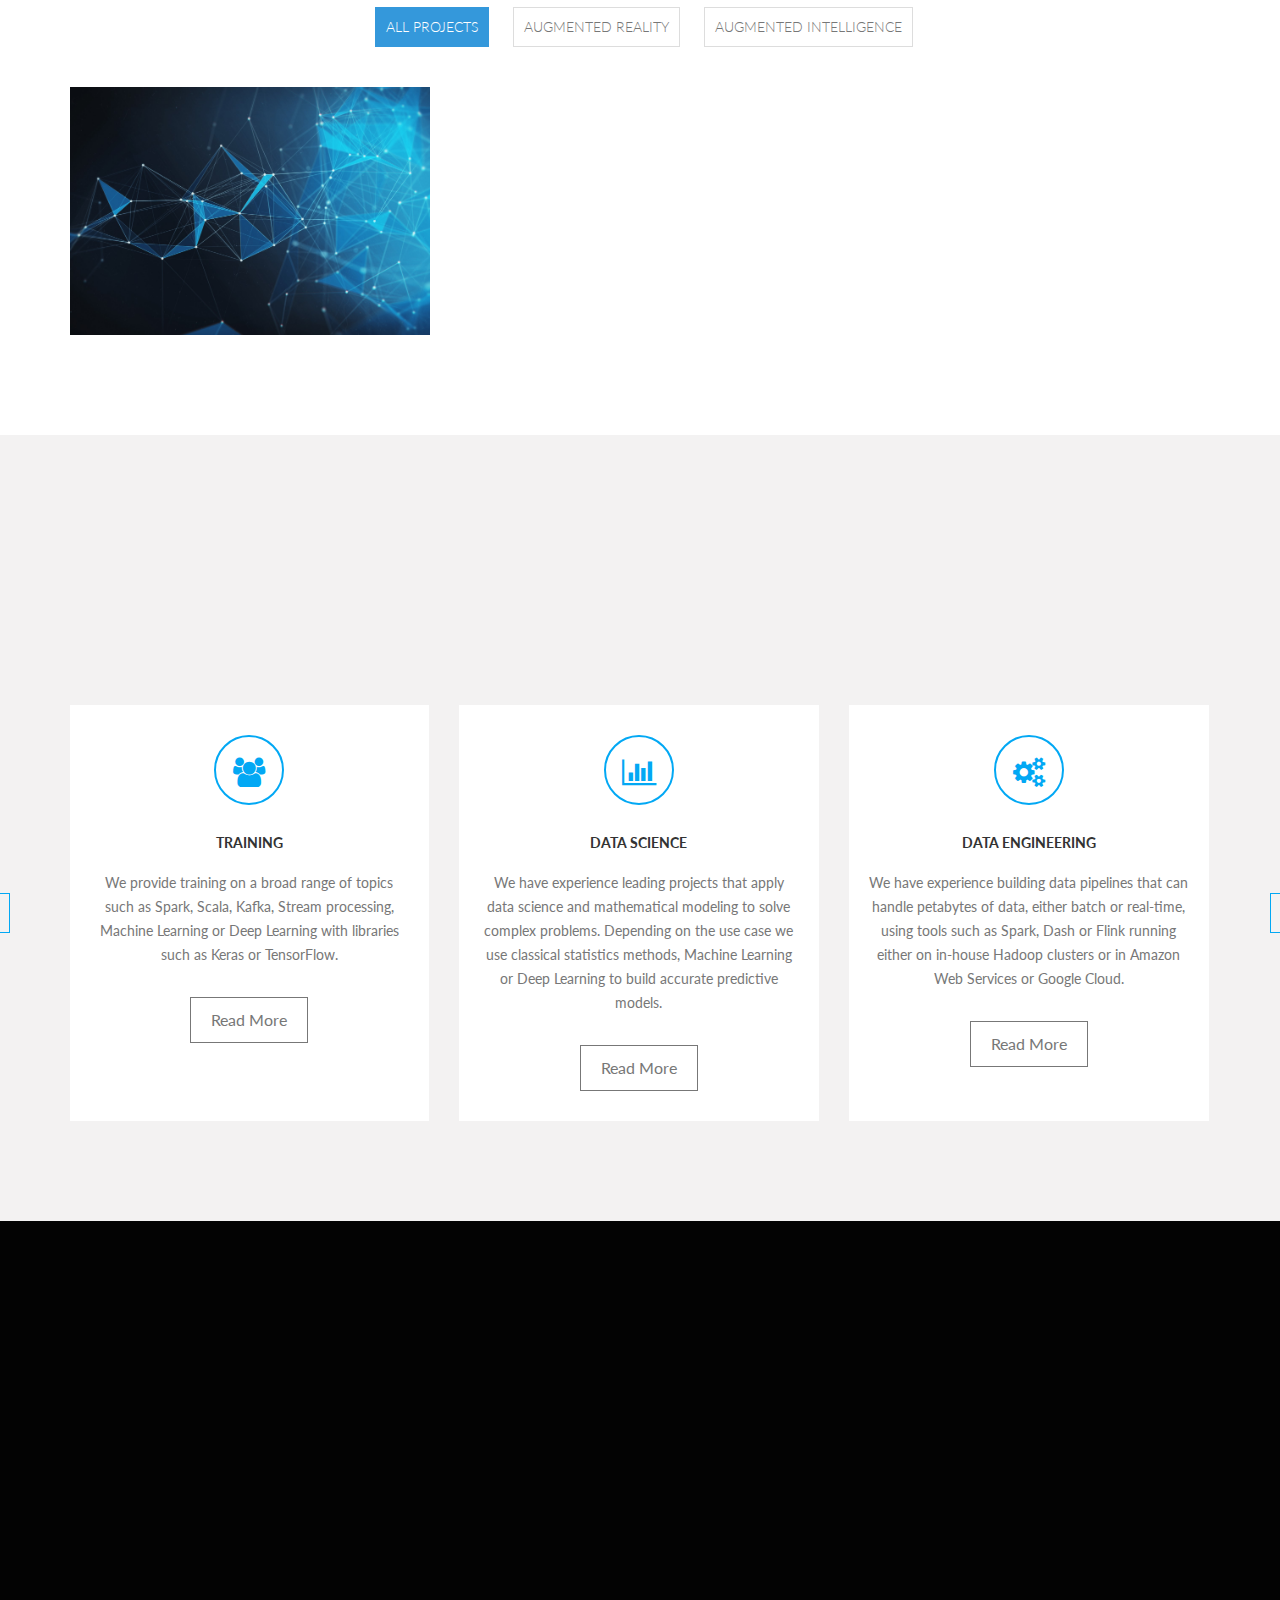
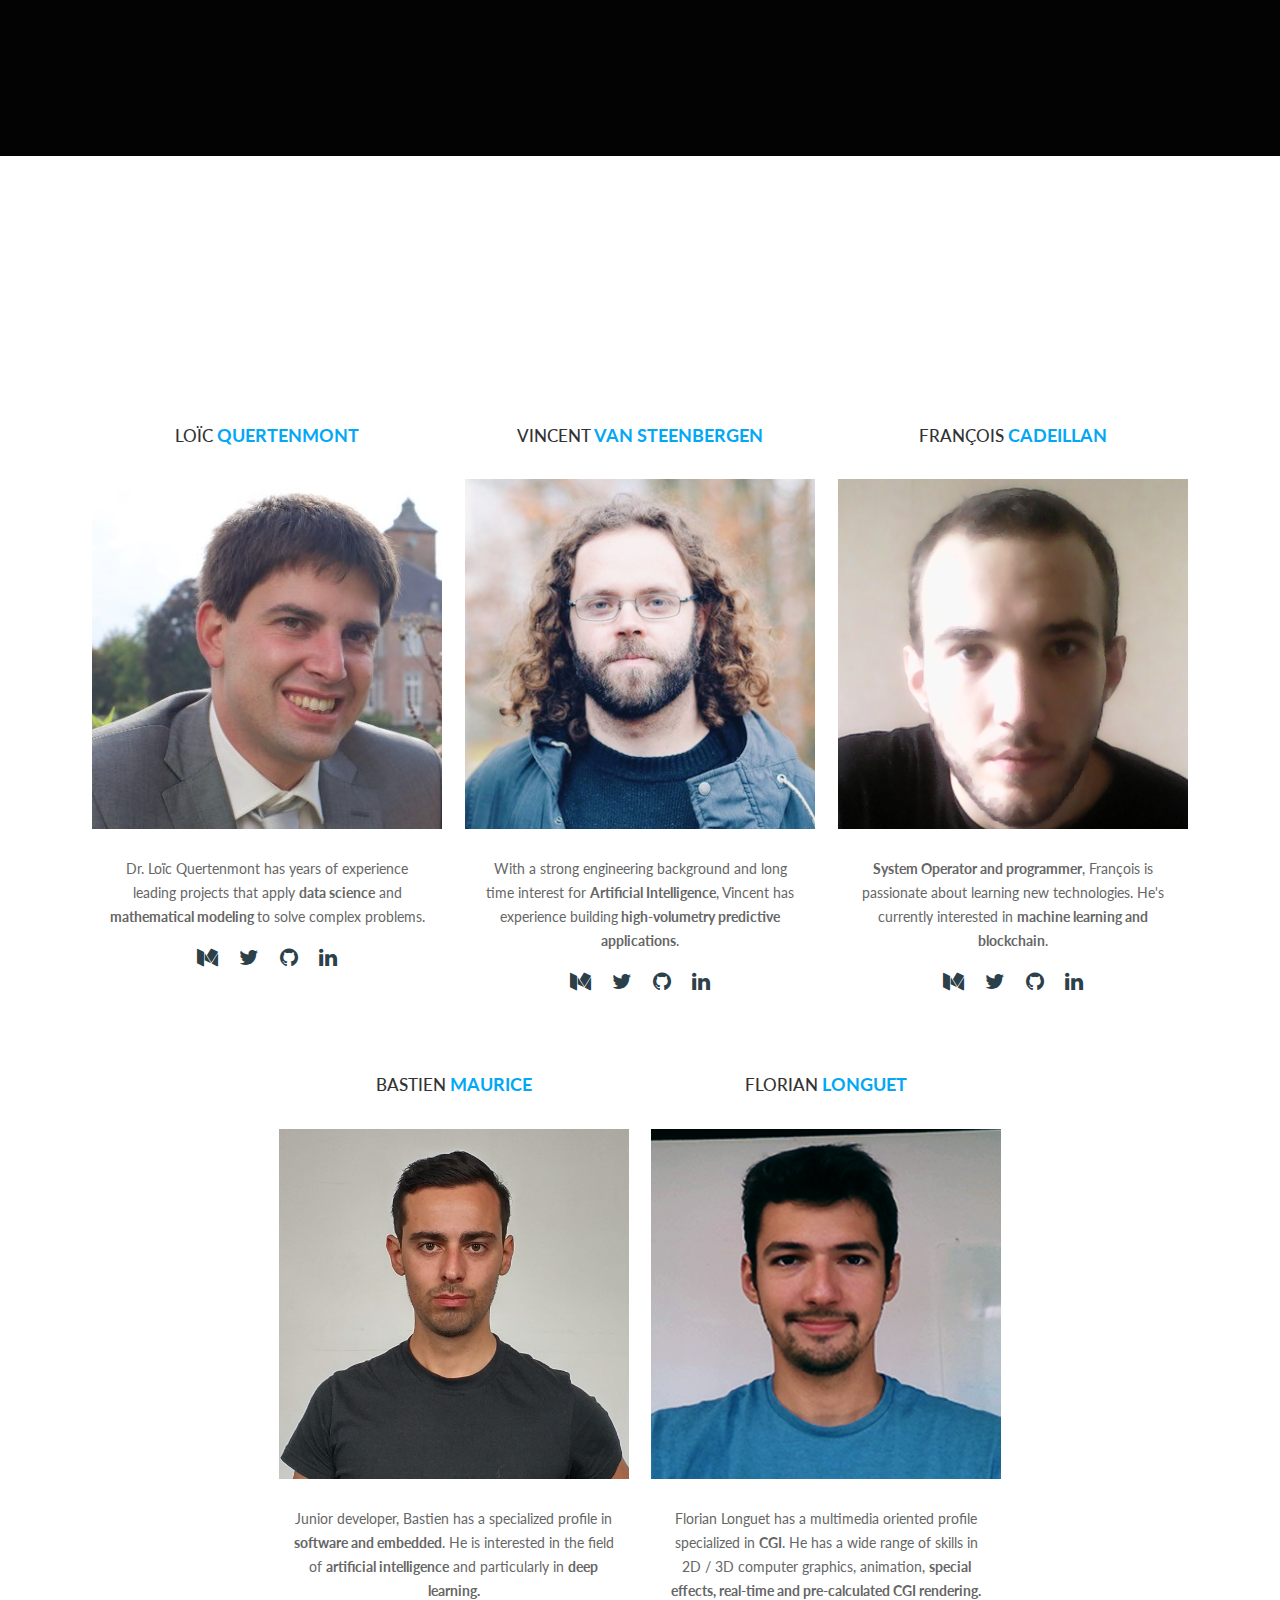
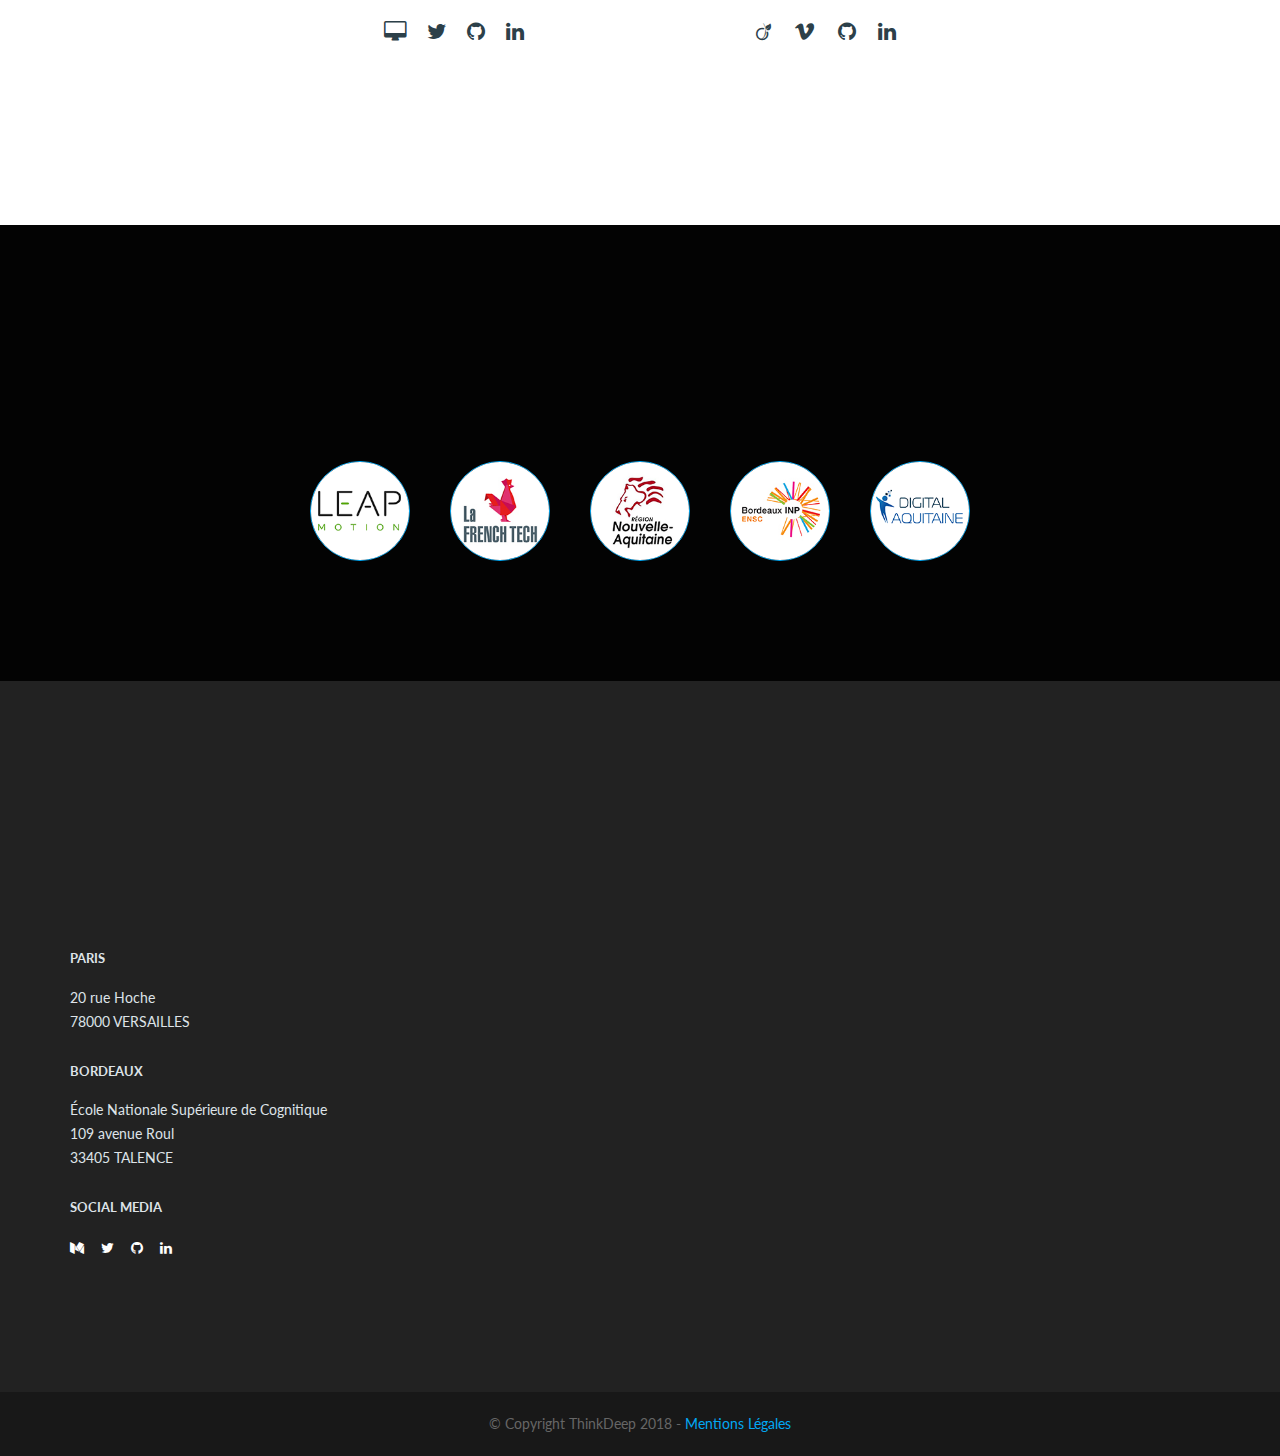
==== commit 4c3d35b1: "Update headline" ====
--- a/v2/index.html
+++ b/v2/index.html
@@ -95,10 +95,17 @@
 				<div class="slider-title">
 					<div class="table-cell">
 						<h2 class="animation-header-text cd-headline loading-bar is-full-width slider-title-animation">
-							AUGMENTED 
+							MAKING
+							<br>AUGMENTED
 							<span class="cd-words-wrapper"> 
-							<b class="is-visible">REALITY</b>
-							<b>INTELLIGENCE</b>
+								<b class="is-visible">REALITY</b>
+								<b>INTELLIGENCE</b>
+							</span>
+						</h2>
+						<h2 class="animation-header-text cd-headline loading-bar is-full-width slider-title-animation">
+							<span class="cd-words-wrapper"> 
+								<b class="is-visible">INTELLIGENT</b>
+								<b>REAL</b>
 							</span>
 						</h2>
 						<div class="button-group slider-animation-up">
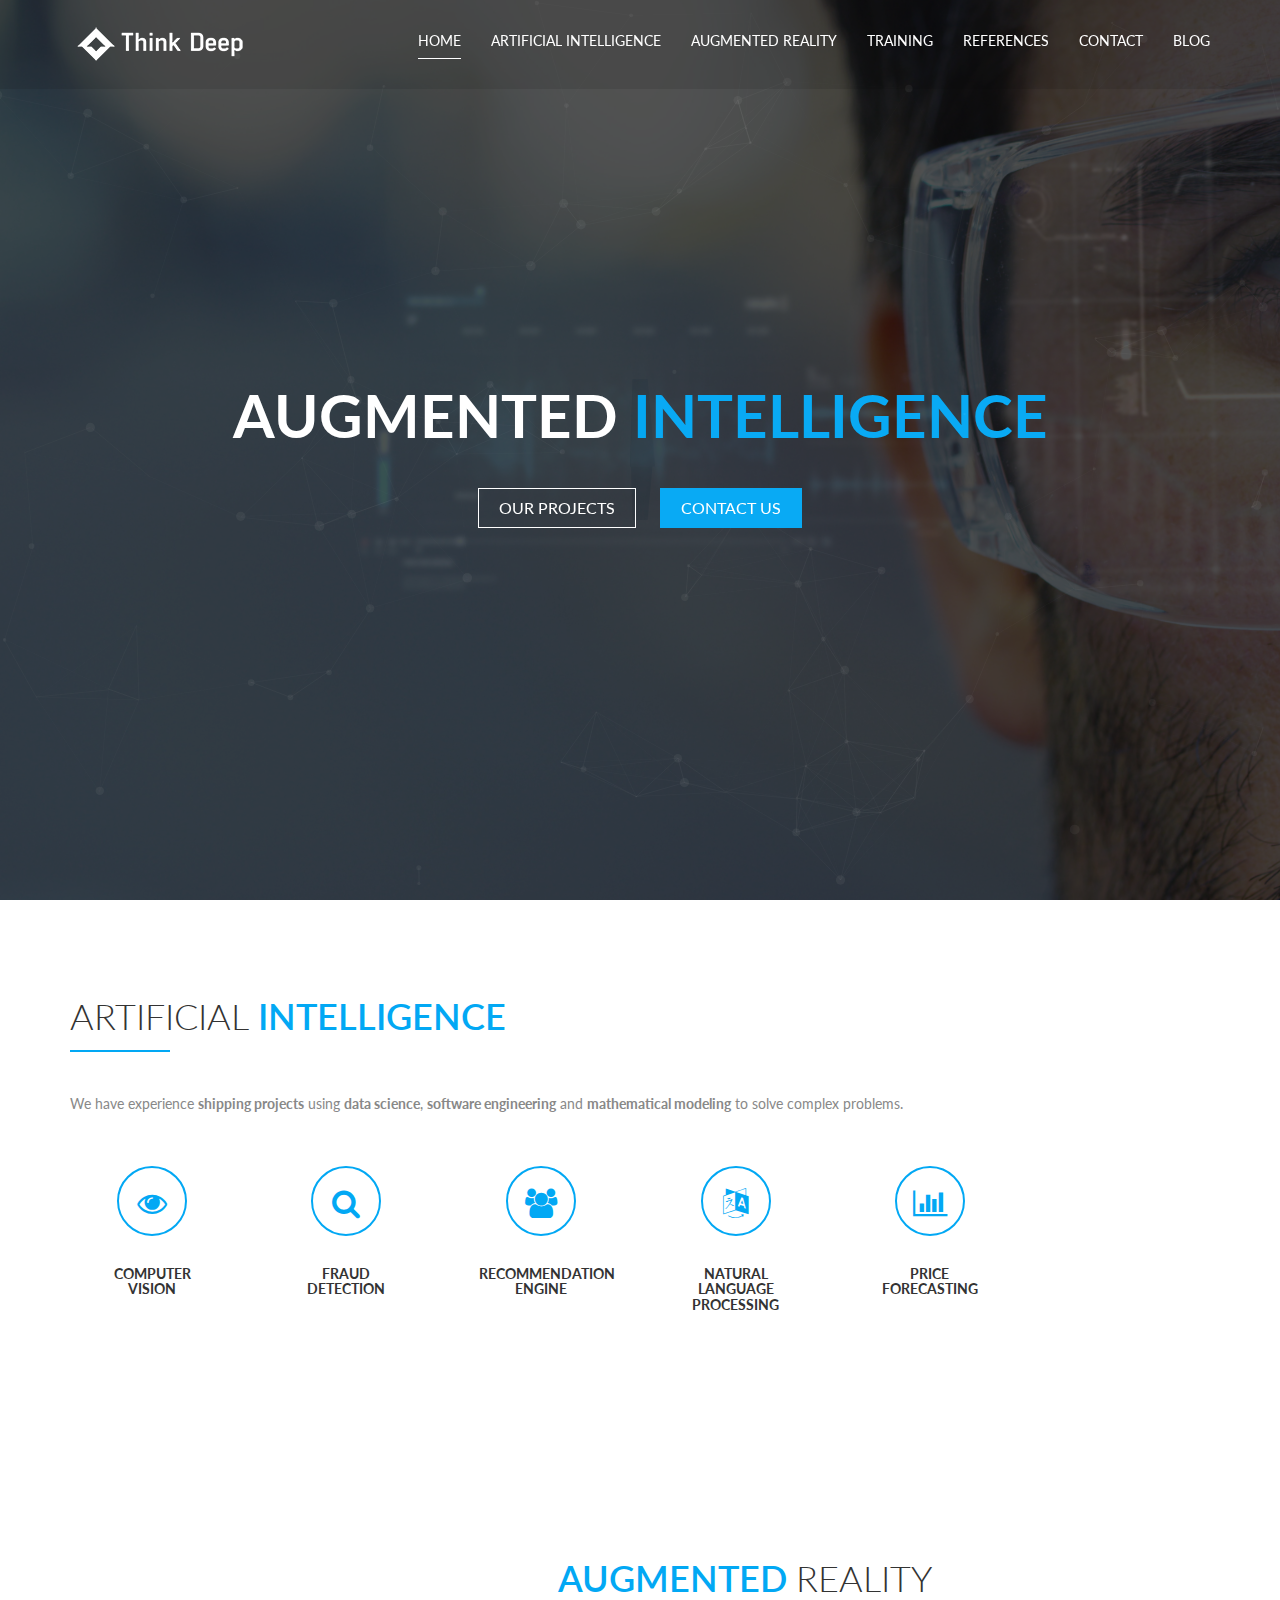
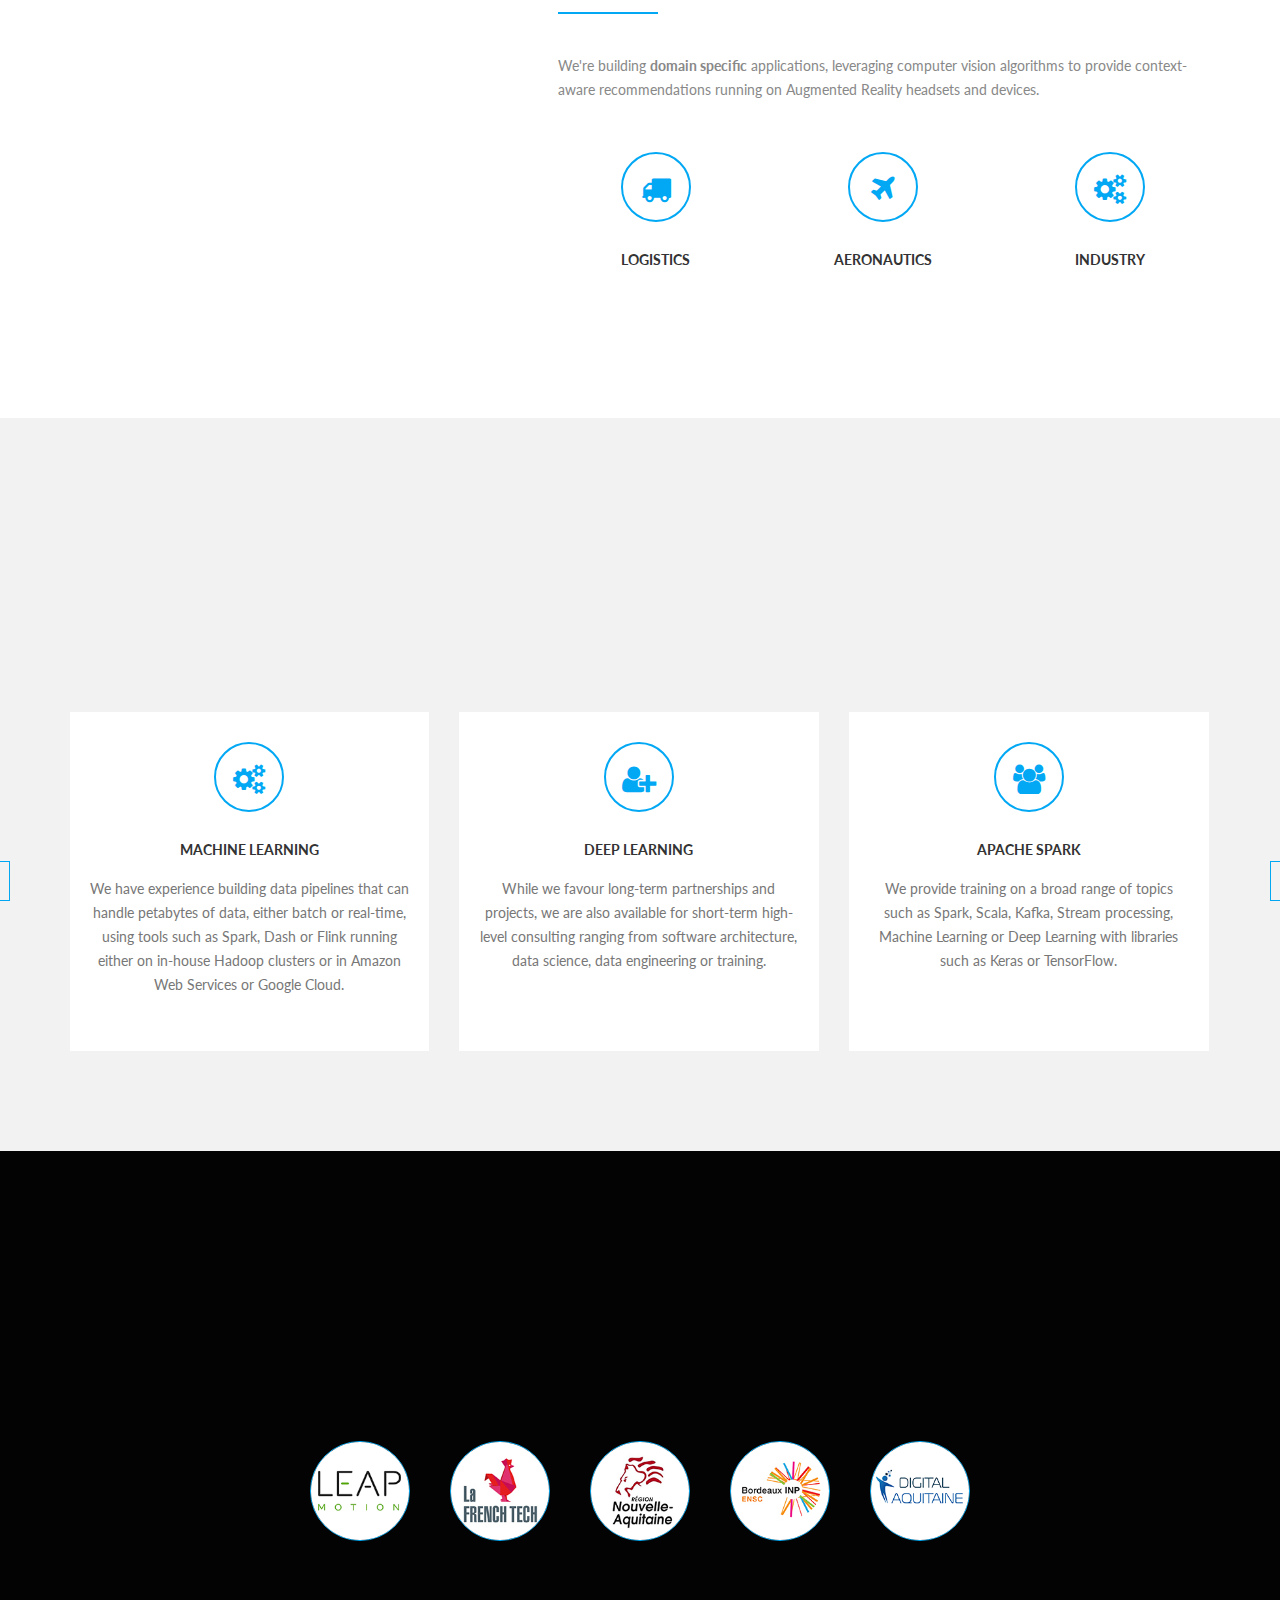
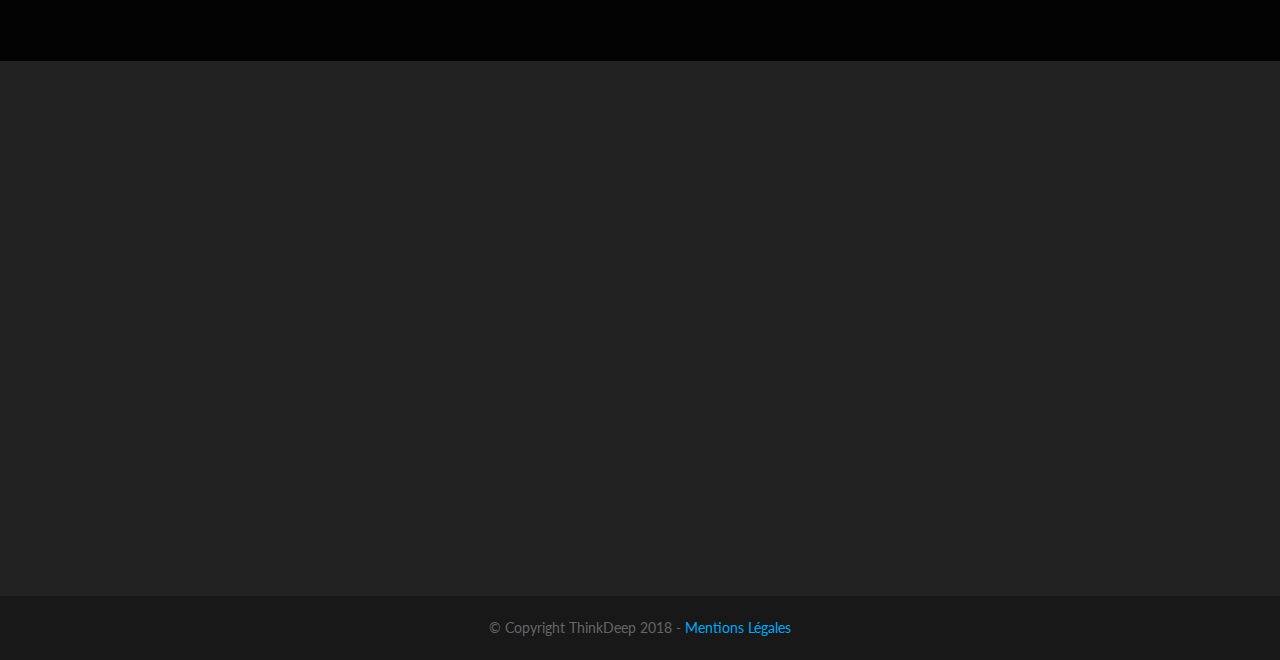
==== commit e924f238: "Update categories and content" ====
--- a/v2/index.html
+++ b/v2/index.html
@@ -7,7 +7,7 @@
 		<meta name="viewport" content="width=device-width, initial-scale=1">
 		<title>ThinkDeep | Augmented Intelligence</title>
 		<meta name="description" content="ThinkDeep | Augmented Intelligence.">
-		<meta name="keywords" content="Augmented Reality, Deep Learning, Data Engineering, Architecture, Data Science">
+		<meta name="keywords" content="Augmented Reality, Artificial Intelligence, Deep Learning, Data Engineering, Architecture, Data Science">
 		<meta name="thinkdeep ai" content="thinkdeep.ai">
 		<!-- Facebook open graph -- >
 		<meta property="og:url"    	           content="http://thinkdeep.ai" />
@@ -45,15 +45,12 @@
 		<script src="https://oss.maxcdn.com/libs/html5shiv/3.7.0/html5shiv.js"></script>
 		<script src="https://oss.maxcdn.com/libs/respond.js/1.4.2/respond.min.js"></script>
 		<![endif]-->
-		<!-- URL CANONIQUE -->
+		<!-- Canonical url -->
 		<link rel="canonical" href="http://www.thinkdeep.ai/" />
-		<!-- leaflet -->
-		<script src='https://api.tiles.mapbox.com/mapbox-gl-js/v0.49.0/mapbox-gl.js'></script>
-<link href='https://api.tiles.mapbox.com/mapbox-gl-js/v0.49.0/mapbox-gl.css' rel='stylesheet' />
-
 
 	</head>
-	<body data-spy="scroll" data-target=".navbar-fixed-top">
+	<body data-spy="scroll" data-target=".navbar-fixed-top"></b>
+
 		<!-- Start Preloader Area-->
 		<div class="preloader-area">
 			<div class="imgcenter">
@@ -61,6 +58,7 @@
 			</div>
 		</div>
 		<!--/End Preloader Area-->
+
 		<!-- Navbar -->
 		<nav class="navbar navbar-default navbar-fixed-top">
 			<div class="container">
@@ -71,45 +69,34 @@
 					<span class="icon-bar"></span>
 					<span class="icon-bar"></span>
 					</button>
-					<a class="navbar-brand" href="index.html"><img src="assets/images/Thinkdeep/logo.png" alt="Logo ThinkDeep"></a>
+					<a class="navbar-brand" href="index.html"><img src="assets/images/Thinkdeep/logo.png" alt="ThinkDeep"></a>
 				</div>
 				<div class="collapse navbar-collapse" id="main-nav-collapse">
 					<ul class="nav navbar-nav navbar-right">
 						<li class="active"><a href="#home">Home</a></li>
-						<li><a class="smoth-scroll" href="#about-us">Think Deep</a></li>
-						<li><a class="smoth-scroll" href="#our-portfolio">Projects</a></li>
-						<li><a class="smoth-scroll" href="#special">Services</a></li>
-						<li><a class="smoth-scroll" href="#our-skill">Work with us</a></li>
-						<li><a class="smoth-scroll" href="#our-team">Team</a></li>
-						<li><a class="smoth-scroll" href="#testimonial">Partners</a></li>
-						<li><a class="smoth-scroll" href="#contacts">Find us</a></li>
+						<li><a class="smoth-scroll" href="#artificial-intelligence">Artificial Intelligence</a></li>
+						<li><a class="smoth-scroll" href="#augmented-reality">Augmented Reality</a></li>
+						<li><a class="smoth-scroll" href="#special">Training</a></li>
+						<li><a class="smoth-scroll" href="#testimonial">References</a></li>
+						<li><a class="smoth-scroll" href="#contacts">Contact</a></li>
+						<li><a class="smoth-scroll" href="">Blog</a></li>
 					</ul>
 				</div>
 			</div>
 		</nav>
 		<!-- /End Navbar -->
+
 		<!-- Start Header -->
 		<div id="home" class="welcome-slider-area">
-			<div class="single-slider" style="background-image:url(assets/images/Thinkdeep/hero-bg.jpg)">
+			<div class="single-slider" style="background-image:url(assets/images/Thinkdeep/headset.jpg)">
 				<div id="particles-js"></div>
 				<div class="slider-title">
 					<div class="table-cell">
-						<h2 class="animation-header-text cd-headline loading-bar is-full-width slider-title-animation">
-							MAKING
-							<br>AUGMENTED
-							<span class="cd-words-wrapper"> 
-								<b class="is-visible">REALITY</b>
-								<b>INTELLIGENCE</b>
-							</span>
-						</h2>
-						<h2 class="animation-header-text cd-headline loading-bar is-full-width slider-title-animation">
-							<span class="cd-words-wrapper"> 
-								<b class="is-visible">INTELLIGENT</b>
-								<b>REAL</b>
-							</span>
+						<h2>
+							AUGMENTED <span> INTELLIGENCE </span>
 						</h2>
 						<div class="button-group slider-animation-up">
-							<a class="btn btn-normal-border smoth-scroll" href="#our-portfolio">OUR PROJECTS</a>
+							<a class="btn btn-normal-border smoth-scroll" href="#artificial-intelligence">OUR PROJECTS</a>
 							<a class="btn btn-normal smoth-scroll" href="#our-skill">CONTACT US</a>
 						</div>
 					</div>
@@ -117,77 +104,78 @@
 			</div>
 			</div>
 		<!--/End Header -->
-		<!-- Start About us Area -->
-		<section id="about-us" class="">
-			<div class="container">
-				<div class="row">
-					<div class="col-md-7">
+
+		<!-- Start Artificial Intelligence Area -->
+		<section id="artificial-intelligence" class="">
+			<div class="container">
+				<div class="row">
+					<div class="col-md-12">
+							<div class="about-content">
+									<h2><span >Artificial </span> Intelligence </h2>
+									<p>We have experience <b>shipping projects</b> using <b>data science</b>, <b>software engineering</b> and <b>mathematical modeling</b> to solve complex problems.</p>
+									<div id="contener-slider" class="ai-item owl-carousel">
+										<div class="special-single-content text-center">
+											<i class="fa fa-eye" aria-hidden="true"></i>
+											<h3>Computer Vision</h3>
+										</div>
+										<div class="special-single-content text-center">
+											<i class="fa fa-search" aria-hidden="true"></i>
+											<h3>Fraud Detection</h3>
+										</div>
+										<div class="special-single-content text-center">
+											<i class="fa fa-users" aria-hidden="true"></i>
+											<h3>Recommendation Engine</h3>
+										</div>
+										<div class="special-single-content text-center">
+											<i class="fa fa-language" aria-hidden="true"></i>
+											<h3>Natural Language Processing</h3>
+										</div>
+										<div class="special-single-content text-center">
+											<i class="fa fa-bar-chart" aria-hidden="true"></i>
+											<h3>Price Forecasting</h3>
+										</div>
+									</div>
+								</div>
+					</div>
+				</div>
+			</div>
+		</section>
+		<!-- /End Augmented Reality Area -->
+
+		<!--Start Augmented Reality Area -->
+		<section id="augmented-reality" class="portfolio section-padding">
+				<div class="container">
+						<div class="row">
+								<div class="col-md-5">
+										<div class="about-images wow fadeIn">
+											<img src="assets/images/Thinkdeep/north-star.jpg" alt="Augmented Reality">
+										</div>
+									</div>
+							<div class="col-md-7">
+								
 						<div class="about-content">
-							<h2>Think <span > Deep </span></h2>
-							<p>Lorem Ipsum is simply dummy text of the printing and typesetting industry. Lorem Ipsum has been the industry's standard dummy text ever since the 1500s, when an unknown printer took a galley of type and scrambled it to make a type specimen book. It has survived not only</p>
-							<p>tronic typesetting, remaining essentially unchanged. It was popularised in the 1960s with the release of Letraset sheets containing Lorem Ipsum passages, and more recently with desktop </p>
-						
-						</div>
-					</div>
-					<div class="col-md-5">
-						<div class="about-images wow fadeIn">
-							<a href="readmore.html"><img src="assets/images/Thinkdeep/north-star.jpg" alt="About us"></a>
-						</div>
-					</div>
-				</div>
-			</div>
+								<h2>Augmented <span > Reality </span></h2>
+								<p>We're building <b>domain specific</b> applications, leveraging computer vision algorithms to provide context-aware recommendations running on Augmented Reality headsets and devices.</p>
+								<div id="contener-slider" class="special-item owl-carousel">
+									<div class="special-single-content text-center">
+										<i class="fa fa-truck" aria-hidden="true"></i>
+										<h3>Logistics</h3>
+									</div>
+									<div class="special-single-content text-center">
+										<i class="fa fa-plane" aria-hidden="true"></i>
+										<h3>Aeronautics</h3>
+									</div>
+									<div class="special-single-content text-center">
+										<i class="fa fa-cogs" aria-hidden="true"></i>
+										<h3>Industry</h3>
+									</div>
+								</div>
+							</div>
+							</div>
+						</div>
+					</div>	
 		</section>
-		<!-- /End About us Area -->
-
-		<!--Start Our portfolio Area -->
-		<section id="our-portfolio" class="portfolio section-padding">
-				<div class="container">
-					<div class="row">
-						<div class="col-xs-12">
-							<div class="section-title wow fadeInDown">
-								<h2>Our <span> projects</span ></h2>
-								<div class="border-line">
-									<span class="border-box"></span>
-								</div>
-							</div>
-						</div>
-					</div>
-					<div class="row">
-						<div class="col-xs-12">
-							<ul class="portfolio">
-								<li class="filter" data-filter="all">All Projects</li>
-								<li class="filter" data-filter=".vr">Augmented Reality</li>
-								<li class="filter" data-filter=".ai">Augmented Intelligence</li>
-							</ul>
-						</div>
-					</div>
-					<div class="portfolio-inner">
-	
-						<div class="row portfolio-posts">
-							<div class="mix bd vr col-sm-6 col-md-4">
-								<div class="item">
-									<img src="assets/images/Thinkdeep/hero-bg.jpg" alt="Project">
-									<div class="portfolio-caption">
-										<h3>Business Creative Portfolio</h3>
-										<a href="#test-popup" class="protfolio-link-bt portfolio-img open-popup-link"><i class="fa fa-link"></i></a>
-									</div>
-									<div id="test-popup" class="white-popup mfp-hide">
-										 <img src="assets/images/Thinkdeep/hero-bg.jpg" >
-										 <p><h3>Lorem Ipsum</h3>
-											Popup content.Lorem Ipsum is simply dummy text of the printing and typesetting industry. 
-											 Lorem Ipsum has been the industry's standard dummy textPopup content.
-											 Lorem Ipsum is simply dummy text of the printing and typesetting industry. 
-											 Lorem Ipsum has been the industry's standard dummy text
-										</p>
-										<a class="btn-service" href="readmore.html"> Read More</a>
-									</div>
-								</div>
-							</div>
-						</div>
-					</div>
-				</div>
-			</section>
-			<!-- /End Our Portfolio Area -->
+		<!-- /End Our Portfolio Area -->
 
 				<!-- Start Our Service Area -->
 		<section id="special" class="section-padding">
@@ -195,53 +183,47 @@
 				<div class="row">
 					<div class="col-xs-12">
 						<div class="section-title wow fadeInDown">
-							<h2>OUR <span > SERVICES </span ></h2>
+							<h2>Expert <span > Training </span ></h2>
 							<div class="border-line">
 								<span class="border-box"></span>
 							</div>
-							<p>We help companies from the prototyping phase until the delivery of their projects.</p>
+							<p>Our experts provide professional training on high-end technical topics allowing your team getting up to speed with the latest technologies.</p>
 						</div>
 					</div>
 				</div>
 				<div class="row">
 					<div class="col-sm-12">
 						<div id="contener-slider" class="special-item owl-carousel">
-							
+							<div class="special-single-content text-center">
+										<i class="fa fa-cogs" aria-hidden="true"></i>
+										<h3>Machine Learning</h3>
+										<p>We have experience building data pipelines that can handle petabytes of data, either batch or real-time, using tools such as Spark, Dash or Flink running either on in-house Hadoop clusters or in Amazon Web Services or Google Cloud.</p>
+									</div>
+									<div class="special-single-content text-center">
+										<i class="fa fa-user-plus" aria-hidden="true"></i>
+										<h3>Deep Learning</h3>
+										<p>While we favour long-term partnerships and projects, we are also available for short-term high-level consulting ranging from software architecture, data science, data engineering or training.</p>
+									</div>
 							<div class="special-single-content text-center">
 								<i class="fa fa-users" aria-hidden="true"></i>
-								<h3>Training</h3>
+								<h3>Apache Spark</h3>
 								<p>We provide training on a broad range of topics such as Spark, Scala, Kafka, Stream processing, Machine Learning or Deep Learning with libraries such as Keras or TensorFlow.</p>
-								<a class="btn-service" href="readmore.html"> Read More</a>
 							</div>
 							<div class="special-single-content text-center">
 								<i class="fa fa-bar-chart" aria-hidden="true"></i>
-								<h3>Data Science</h3>
+								<h3>Apache Kafka</h3>
 								<p>We have experience leading projects that apply data science and mathematical modeling to solve complex problems. Depending on the use case we use classical statistics methods, Machine Learning or Deep Learning to build accurate predictive models.</p>
-								<a class="btn-service" href="readmore.html"> Read More</a>
-							</div>
-							<div class="special-single-content text-center">
-								<i class="fa fa-cogs" aria-hidden="true"></i>
-								<h3>Data Engineering</h3>
-								<p>We have experience building data pipelines that can handle petabytes of data, either batch or real-time, using tools such as Spark, Dash or Flink running either on in-house Hadoop clusters or in Amazon Web Services or Google Cloud.</p>
-								<a class="btn-service" href="readmore.html"> Read More</a>
-							</div>
+							</div>
+
 							<div class="special-single-content text-center">
 								<i class="fa fa-user-plus" aria-hidden="true"></i>
-								<h3>Consulting</h3>
+								<h3>Micro Services Architecture</h3>
 								<p>While we favour long-term partnerships and projects, we are also available for short-term high-level consulting ranging from software architecture, data science, data engineering or training.</p>
-								<a class="btn-service" href="readmore.html"> Read More</a>
-							</div>
-							<div class="special-single-content text-center">
-								<i class="fa fa-comment" aria-hidden="true"></i>
-								<h3>Coaching</h3>
-								<p>We help teams getting up to speed in the long run, providing recurrent coaching and advice through the whole project livecycle, aiming for continuous improvement.</p>
-								<a class="btn-service" href="readmore.html"> Read More</a>
-							</div>
-							<div class="special-single-content text-center">
-								<i class="fa fa-object-group" aria-hidden="true"></i>
-								<h3>Architecture</h3>
-								<p>We combine a high-level view of system design and a down-to-earth approach of problem solving. We do our best to stick to the "no-bullshit" rule and give honest feedback on what are the best tools for the job.</p>
-								<a class="btn-service" href="readmore.html"> Read More</a>
+							</div>
+							<div class="special-single-content text-center">
+								<i class="fa fa-user-plus" aria-hidden="true"></i>
+								<h3>Dev Ops with Kubernetes</h3>
+								<p>While we favour long-term partnerships and projects, we are also available for short-term high-level consulting ranging from software architecture, data science, data engineering or training.</p>
 							</div>
 						</div>
 					</div>
@@ -249,194 +231,6 @@
 			</div>
 		</section>
 		<!-- /End Our Service Area -->
-
-		<!-- Start Our Skill Area -->
-		<section id="our-skill" class="section-padding overlay-color-skill">
-				<div class="container">
-					<div class="row">
-						<div class="col-xs-12">
-							<div class="section-title wow fadeInDown">
-								<h2>Work<span> with us ?</span></h2>
-								<div class="border-line">
-									<span class="border-box"></span>
-								</div>
-								<p>If you want to get in touch, just leave us your email and we'll get back to you!</p>
-								<form action="https://thinkdeep.us19.list-manage.com/subscribe/post?u=34d2188c19b255614b08db4d2&amp;id=fa2a6f2fab" method="post" id="mc-embedded-subscribe-form" name="mc-embedded-subscribe-form" class="validate" target="_blank" novalidate>
-								<div id="mc_embed_signup_scroll">
-								 <input type="email" value="" name="EMAIL" class="email" id="mce-EMAIL" placeholder="just your email please ;)" required>
-									<!-- real people should not fill this in and expect good things - do not remove this or risk form bot signups-->
-									<div style="position: absolute; left: -5000px;" aria-hidden="true"><input type="text" name="b_34d2188c19b255614b08db4d2_fa2a6f2fab" tabindex="-1" value=""></div>
-									<div class="clear"><input type="submit" value="Send" name="Send" id="mc-embedded-subscribe" class="button"></div>
-								</div>
-								 </form>
-							</div>
-						</div>
-					</div>
-				</div>
-			</section>
-			<!-- /End Our Skill Area  -->
-	
-
-		<!--Start Our Team Area -->
-		<section id="our-team" class="section-padding">
-			<div class="container">
-				<div class="row">
-					<div class="col-xs-12">
-						<div class="section-title wow fadeInDown">
-							<h2>Our <span>Team</span></h2>
-							<div class="border-line">	
-								<span class="border-box"></span>
-							</div>
-							<p>Meet our experts</p>
-						</div>	
-					</div>
-				</div>
-				<div class="content-team" id="content-team1">
-					<div class="team-single">
-					<h4 class="team">LOÏC <strong>QUERTENMONT</strong></h4>
-					<img src="assets/images/Thinkdeep/loic.jpg">
-                    <p>Dr. Loïc Quertenmont has years of experience leading projects that apply <STRONG>data science</STRONG> and <strong>mathematical modeling </strong>to solve  complex problems.</p>
-                                        	<ul class="social-media-profile">
-							<li class="social-buttons">
-								<a href="https://medium.com/think-deep" target="_new">
-                                    <i class="fa fa-medium"></i>
-                                </a>              
-                               </li>
-							<li class="social-buttons">
-								<a href="https://twitter.com/think_deep_ai" target="_new">
-                                    <i class="fa fa-twitter"></i>
-                               	</a>
-							</li>
-							<li class="social-buttons">
-								<a href="https://github.com/think-deep-ai" target="_new">
-                                   	<i class="fa fa-github"></i>
-                                </a>
-							</li>
-							<li class="social-buttons">
-								<a href="https://www.linkedin.com/company/think-deep/" target="_new">
-                                    <i class="fa fa-linkedin"></i>
-                                </a>
-							</li>
-						</ul>
-					</div>
-					<div class="team-single">
-					<h4 class="team">Vincent <strong>Van Steenbergen</strong></h4>
-					<img src="assets/images/Thinkdeep/vincent.png">
-					<p>
-                    With a strong engineering background and long time interest for <strong>Artificial Intelligence</strong>, Vincent has experience building<strong>
-                    high-volumetry predictive applications</strong>.</p>
-                    	<ul class="social-media-profile">
-							<li class="social-buttons">
-								<a href="https://medium.com/think-deep" target="_new">
-                                    <i class="fa fa-medium"></i>
-                                </a>              
-                               </li>
-							<li class="social-buttons">
-								<a href="https://twitter.com/think_deep_ai" target="_new">
-                                    <i class="fa fa-twitter"></i>
-                               	</a>
-							</li>
-							<li class="social-buttons">
-								<a href="https://github.com/think-deep-ai" target="_new">
-                                   	<i class="fa fa-github"></i>
-                                </a>
-							</li>
-							<li class="social-buttons">
-								<a href="https://www.linkedin.com/company/think-deep/" target="_new">
-                                    <i class="fa fa-linkedin"></i>
-                                </a>
-							</li>
-						</ul>
-					</div>
-					<div class="team-single">
-					<h4 class="team">FRANÇOIS <strong>CADEILLAN</strong></h4>
-					<img src="assets/images/Thinkdeep/tux.jpg">
-					<p><strong>System Operator and programmer</strong>, François is passionate about learning new technologies. He's currently interested in <strong>machine learning and blockchain</strong>.</p>
-					                    	<ul class="social-media-profile">
-							<li class="social-buttons">
-								<a href="https://medium.com/think-deep" target="_new">
-                                    <i class="fa fa-medium"></i>
-                                </a>              
-                               </li>
-							<li class="social-buttons">
-								<a href="https://twitter.com/think_deep_ai" target="_new">
-                                    <i class="fa fa-twitter"></i>
-                               	</a>
-							</li>
-							<li class="social-buttons">
-								<a href="https://github.com/think-deep-ai" target="_new">
-                                   	<i class="fa fa-github"></i>
-                                </a>
-							</li>
-							<li class="social-buttons">
-								<a href="https://www.linkedin.com/company/think-deep/" target="_new">
-                                    <i class="fa fa-linkedin"></i>
-                                </a>
-							</li>
-						</ul>
-					</div>
-					<div class="team-single">
-					<h4 class="team">BASTIEN <strong>MAURICE</strong></h4>
-					<img src="assets/images/Thinkdeep/bastien.jpg">
-                    <p>
-Junior developer, Bastien has a specialized profile in <strong>software and embedded</strong>. He is interested in the field of <strong>artificial intelligence</strong> and particularly in <strong>deep learning.</strong><!--Développeur junior, Bastien à un profil spécialisé dans le logiciel et l’embarqué. Il s’interesse au domaine de l’intelligence artificielle et particulièrement au deep learning.--></p>
-                                        	<ul class="social-media-profile">
-							<li class="social-buttons">
-								<a href="https://deeplylearning.fr/" target="_new">
-                                    <i class="fa fa-desktop"></i>
-                                </a>              
-                               </li>
-							<li class="social-buttons">
-								<a href="https://twitter.com/momotoculteur" target="_new">
-                                    <i class="fa fa-twitter"></i>
-                               	</a>
-							</li>
-							<li class="social-buttons">
-								<a href="https://github.com/Momotoculteur" target="_new">
-                                   	<i class="fa fa-github"></i>
-                                </a>
-							</li>
-							<li class="social-buttons">
-								<a href="https://www.linkedin.com/company/think-deep/" target="_new">
-                                    <i class="fa fa-linkedin"></i>
-                                </a>
-							</li>
-						</ul>
-					</div>
-					<div class="team-single">
-					<h4 class="team">Florian <strong>Longuet</strong></h4>
-					<img src="assets/images/Thinkdeep/florian.jpg">
-					<p>
-Florian Longuet has a multimedia oriented profile specialized in <strong>CGI</strong>. He has a wide range of skills in 2D / 3D computer graphics, animation, <strong>special effects, real-time and pre-calculated CGI rendering.</strong><!--Florian Longuet a un profil orienté multimédia spécialisé dans la 3D. Il a un large panel de compétences dans l'infographie 2D/3D, l'animation, les effets spéciaux et le jeux vidéo.--></p>
-                    	<ul class="social-media-profile">
-							<li class="social-buttons">
-								<a href="https://www.viadeo.com/p/002115jj8jo32yzl" target="_new">
-                                    <i class="fa fa-viadeo"></i>
-                                </a>              
-                               </li>
-							<li class="social-buttons">
-								<a href="https://vimeo.com/282482259" target="_new">
-                                    <i class="fa fa-vimeo"></i>
-                               	</a>
-							</li>
-							<li class="social-buttons">
-								<a href="https://github.com/FlorianLonguet" target="_new">
-                                   	<i class="fa fa-github"></i>
-                                </a>
-							</li>
-							<li class="social-buttons">
-								<a href="https://www.linkedin.com/in/florian-longuet-6544a9123/" target="_new">
-                                    <i class="fa fa-linkedin"></i>
-                                </a>
-							</li>
-						</ul>
-					</div>
-				</div>
-				
-				
-			</div>
-		</section>
-		<!-- /End Team Area -->
 
 		<!--Start Testimonial Area -->
 		<section id="testimonial" class="testimonial section-padding">
@@ -444,10 +238,11 @@
 					<div class="row">
 						<div class="col-xs-12">
 							<div class="section-title wow fadeInDown">
-								<h2>Our <span >Partners</span ></h2>
+								<h2>Our <span >References</span ></h2>
 								<div class="border-line">
 									<span class="border-box"></span>
 								</div>
+								<p>We're working with the following industrial and public sectors partners.</p>
 							</div>
 						</div>
 					</div>
@@ -455,27 +250,27 @@
 						<div id="contener-partners" class="col-sm-12">
 									<div class="testimonial-item-img">
 										<a href="https://www.leapmotion.com/">
-											<img src="assets/images/testimonial/leapmotion.png" alt="Logo Leap Motion">
+											<img src="assets/images/testimonial/leapmotion.png" alt="Leap Motion">
 										</a>
 									</div>
 									<div class="testimonial-item-img">
 										<a href="http://www.lafrenchtech.com/">
-											<img src="assets/images/testimonial/frenchtech.jpg" alt="Logo Frenchtech">
+											<img src="assets/images/testimonial/frenchtech.jpg" alt="French Tech">
 										</a>
 									</div>
 									<div class="testimonial-item-img">
 										<a href="https://www.nouvelle-aquitaine.fr/">
-											<img src="assets/images/testimonial/bordeauxAquitaine.jpg" alt="Logo Région Aquitaine">
+											<img src="assets/images/testimonial/bordeauxAquitaine.jpg" alt="Région Aquitaine">
 										</a>
 									</div>
 									<div class="testimonial-item-img">
 										<a href="https://ensc.bordeaux-inp.fr/fr">
-											<img src="assets/images/testimonial/ensc.jpg" alt="Logo ENSC">
+											<img src="assets/images/testimonial/ensc.jpg" alt="ENSC">
 										</a>
 									</div>
 									<div class="testimonial-item-img">
 										<a href="https://digital-aquitaine.com/smart4d-3/">
-											<img src="assets/images/testimonial/Digital-Aquitaine.png" alt="Logo Digital-Aquitaine">
+											<img src="assets/images/testimonial/Digital-Aquitaine.png" alt="Digital-Aquitaine">
 										</a>
 									</div>
 						</div>
@@ -491,104 +286,24 @@
 				<div class="row">
 					<div class="col-xs-12">
 						<div class="section-title wow fadeInDown">
-							<h2>Where <span>are we ?</span></h2>
+							<h2><span>Contact</span> us</span></h2>
 							<div class="border-line">
 								<span class="border-box"></span>		
 							</div>
-							<p>Reach out for a new project or just to get in touch</p>
-						</div>
-					</div>
-				</div>
-				<div class="row">
-					<div class="col-md-4">
-						<div class="footer-single-contact">
-
-							<div class="address-single-contact">
-								<h6>Paris</h6>
-								<p>20 rue Hoche</p>
-								<p>78000 VERSAILLES</p>
-							</div>
-
-							<div class="address-single-contact">
-								<h6>Bordeaux</h6>
-								<p>École Nationale Supérieure de Cognitique</p>
-								<p>109 avenue Roul</p>
-								<p>33405 TALENCE</p>
-							</div>
-		
-							<div class="address-single-contact">
-								<h6>Social Media</h6>
-								<ul class="social-media">
-									<li class="social-buttons">
-										<a href="https://medium.com/think-deep" target="_new">
-                                    		<i class="fa fa-medium"></i>
-                                		</a>
-                                	</li>
-									<li class="social-buttons">
-										<a href="https://twitter.com/think_deep_ai" target="_new">
-                                    		<i class="fa fa-twitter"></i>
-                               			</a>
-									</li>
-									<li class="social-buttons">
-										<a href="https://github.com/think-deep-ai" target="_new">
-                                   			<i class="fa fa-github"></i>
-                                		</a>
-									</li>
-									<li class="social-buttons">
-										<a href="https://www.linkedin.com/company/think-deep/" target="_new">
-                                    		<i class="fa fa-linkedin"></i>
-                                		</a>
-									</li>
-								</ul>
-							</div>
-						</div>
-					</div>
-					<div class="col-md-8">
-						<div class="footer-single-contact">
-						 <div id="map">
-						 </div>
-						 <script>
-							mapboxgl.accessToken = "pk.eyJ1IjoiZmxvcmlhbnRoaW5rZGVlcCIsImEiOiJjam41cnUxdDkwbHNxM3RtamljMXhnd241In0.PPgvuWJd_Z5kplTeXnAszg";
-
-						/* Map: This represents the map on the page. */
-							var map = new mapboxgl.Map({
-							  container: "map",
-							  style: "mapbox://styles/florianthinkdeep/cjn5rwy4l0n6f2rmfk715ap68",
-							  zoom: 4,
-							  center: [5.10, 46.619]
-							});
-
-							map.on("load", function () {
-							  /* Image: An image is loaded and added to the map. */
-							  map.loadImage("https://thinkdeep.ai/v2/pin.png", function(error, image) {
-							      if (error) throw error;
-							      map.addImage("custom-marker", image);
-							      /* Style layer: A style layer ties together the source and image and specifies how they are displayed on the map. */
-							      map.addLayer({
-							        id: "markers",
-					        type: "symbol",
-					        /* Source: A data source specifies the geographic coordinate where the image marker gets placed. */
-					        source: {
-					          type: "geojson",
-					          data: {
-					            type: "FeatureCollection",
-					            features:[
-									{"type":"Feature","geometry":{"type":"Point","coordinates":[-0.5972169457449752,44.80640407232298]}},
-									{"type":"Feature","geometry":{"type":"Point","coordinates":[2.0251459, 48.8041323]}}
-								]
-					           }
-					        },
-					  
-					        layout: {
-					          "icon-image": "custom-marker",
-					        }
-					     	});
-					    });
-					});
-  						</script>	
- 
-						</div>
-					</div>
+							<p>If you want to get in touch, just leave us a message and we'll get back to you.</p>
+							<form action="https://thinkdeep.us19.list-manage.com/subscribe/post?u=34d2188c19b255614b08db4d2&amp;id=fa2a6f2fab" method="post" id="mc-embedded-subscribe-form" name="mc-embedded-subscribe-form" class="validate" target="_blank" novalidate>
+							<div id="mc_embed_signup_scroll">
+							 <input type="email" value="" name="EMAIL" class="email" id="mce-EMAIL" placeholder="email" required>
+								<!-- real people should not fill this in and expect good things - do not remove this or risk form bot signups-->
+								<div style="position: absolute; left: -5000px;" aria-hidden="true"><input type="text" name="b_34d2188c19b255614b08db4d2_fa2a6f2fab" tabindex="-1" value=""></div>
+								<div class="clear"><input type="submit" value="Get in touch!" name="Send" id="mc-embedded-subscribe" class="button"></div>
+							</div>
+							 </form>
+						</div>
+					</div>
+				</div>
+				<div class="row">
+					
 				</div>
 			</div>
 		</section>
--- a/v2/assets/css/style modifs.css
+++ b/v2/assets/css/style modifs.css
@@ -56,7 +56,7 @@
 	margin-top:1em;
 	padding:1em;
 }
-#about-us{
+#artificial-intelligence{
 	padding:100px 0;
 }
 .team-single .social-media-profile a{
@@ -97,7 +97,7 @@
 	border:solid #02a8f4 1px;
 }
 .testimonial-item-img img:hover{
-	border:solid #02a8f4 10px;
+	border:solid #02a8f4 5px;
 	border-radius:100%;
 	transition : all 0.1s;
 }
--- a/v2/assets/css/style.css
+++ b/v2/assets/css/style.css
@@ -819,9 +819,9 @@
 }
 
 
-/* -- About Us -- */
-
-#about-us {
+/* -- Artificial Intelligence -- */
+
+#artificial-intelligence {
     background-color: #ffffff;
     padding: 100px 0 0 0;
     overflow: hidden;
@@ -1034,9 +1034,9 @@
 }
 
 
-/* -- Our portfolio -- */
-
-#our-portfolio {
+/* -- Augmented reality -- */
+
+#augmented-reality {
 	background: #ffffff;
 }
 
--- a/v2/assets/css/responsive.css
+++ b/v2/assets/css/responsive.css
@@ -64,7 +64,7 @@
     margin-top: 20px;
     margin-bottom: 20px;
 }
-  #about-us {
+  #artificial-intelligence {
       padding: 40px 0;
   }
   .about-content h2 {
--- a/v2/assets/css/style modifs.css
+++ b/v2/assets/css/style modifs.css
@@ -56,7 +56,7 @@
 	margin-top:1em;
 	padding:1em;
 }
-#about-us{
+#artificial-intelligence{
 	padding:100px 0;
 }
 .team-single .social-media-profile a{
@@ -97,7 +97,7 @@
 	border:solid #02a8f4 1px;
 }
 .testimonial-item-img img:hover{
-	border:solid #02a8f4 10px;
+	border:solid #02a8f4 5px;
 	border-radius:100%;
 	transition : all 0.1s;
 }
